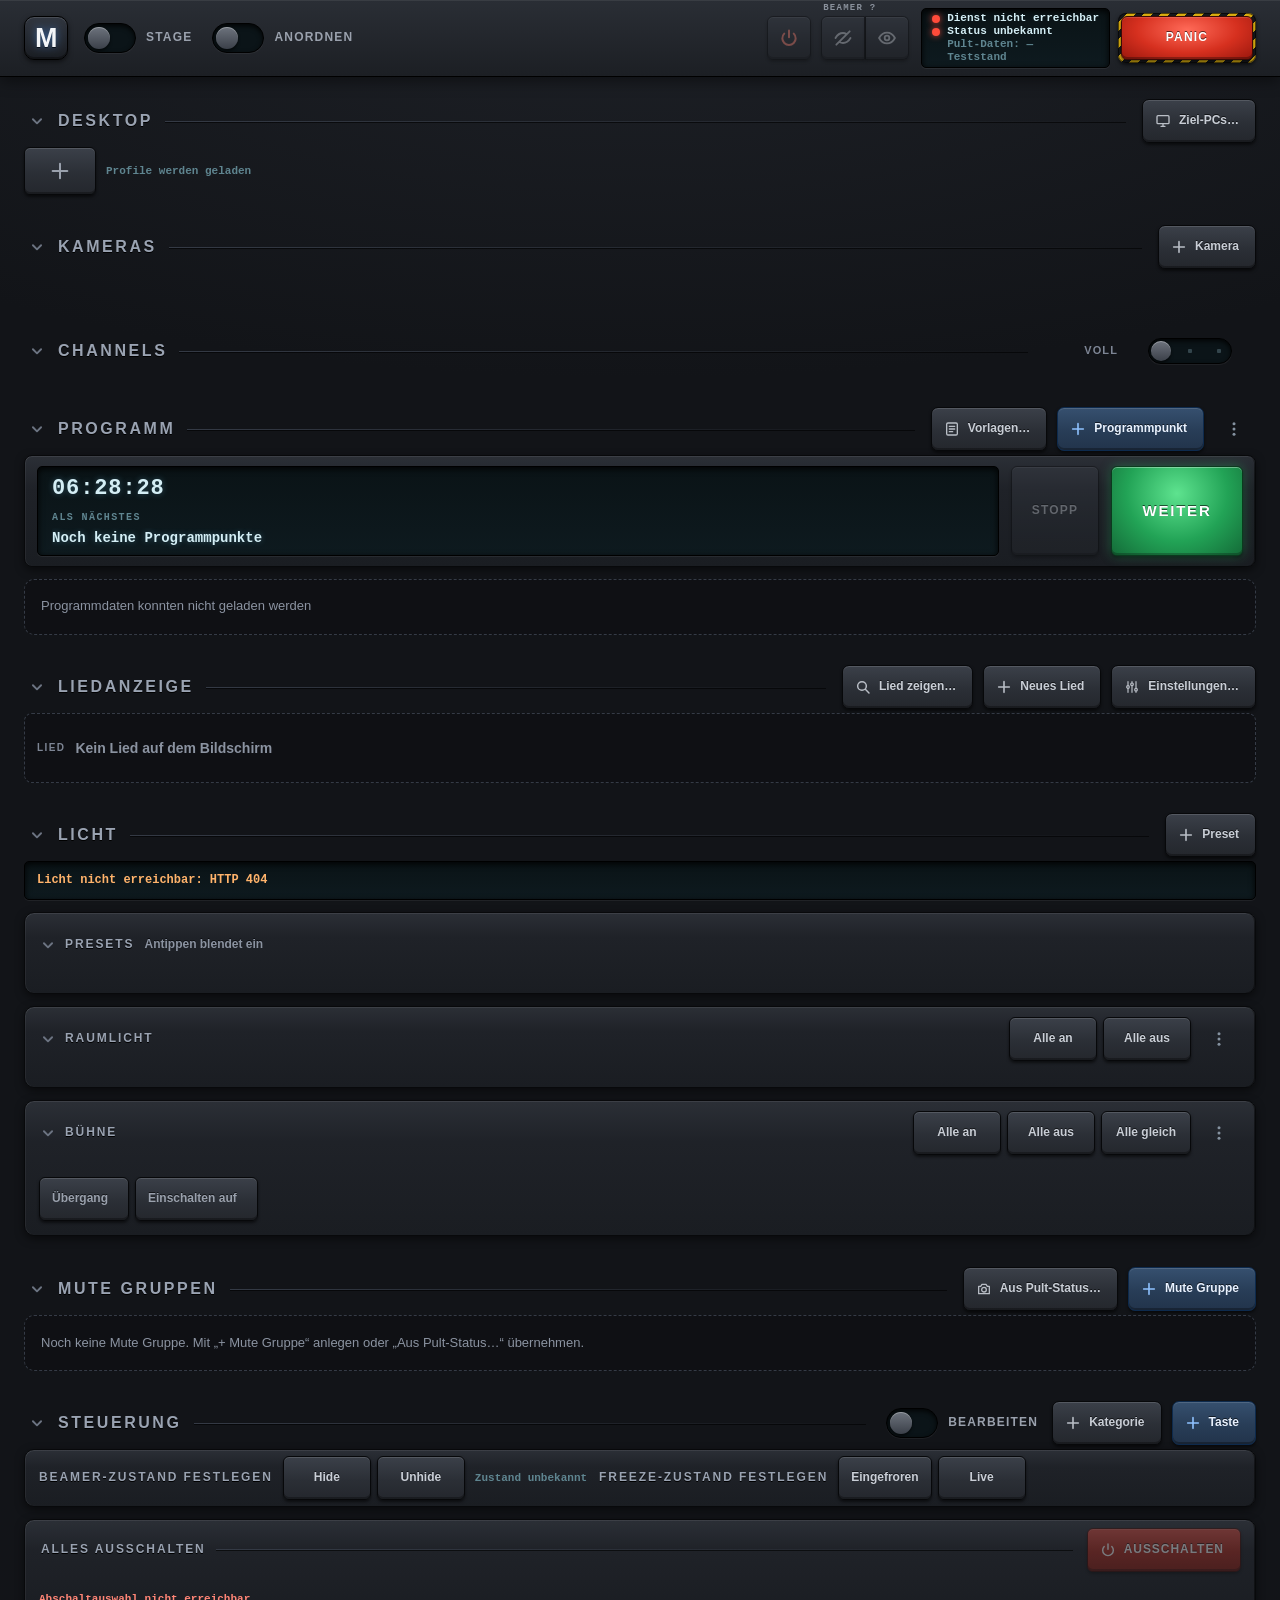
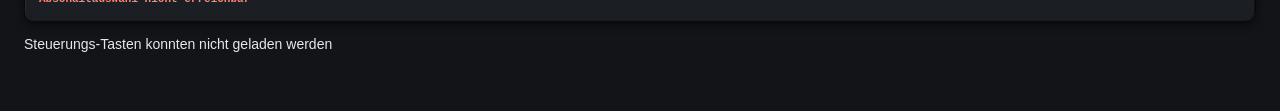
==== mixer_mute_service/app/static/index.html @ 637398d5 "Licht: blocks in order Presets, Raumlicht, Bühne, each folds on its own The three blocks of the Lich" ====
<!DOCTYPE html>
<html lang="de">
<head>
<meta charset="utf-8" />
<meta name="viewport" content="width=device-width, initial-scale=1" />
<title>Mixer Mute Service</title>
<meta name="mixer-build" content="__BUILD_ID__" />
<link rel="stylesheet" href="css/app.css?v=__BUILD_ID__" />
<link rel="stylesheet" href="css/song-dock.css?v=__BUILD_ID__" />
<link rel="stylesheet" href="css/doc-dock.css?v=__BUILD_ID__" />
</head>
<body>
<header>
  <h1 title="Mixer Mute Service"><span class="brand-m" aria-hidden="true">M</span><span class="sr-only">Mixer Mute Service</span></h1>
  <label class="compact-switch stage-switch" title="Stage: ein Bereich bildschirmfüllend, die anderen als Vorschau links">
    <input id="stage-toggle" type="checkbox" /><span class="track"></span>Stage
  </label>
  <label class="compact-switch arrange-switch" title="Bereiche anordnen: ⠿ ziehen, ◀ ▶ Reihenfolge, Breite antippen; einschalten kann Bereiche neu verteilen (gilt für dieses Gerät)">
    <input id="arrange-toggle" type="checkbox" /><span class="track"></span>Anordnen
  </label>
  <button id="arrange-reset-btn" type="button" class="arrange-reset" hidden title="Bereiche wieder in der ursprünglichen Reihenfolge">Standard</button>
  <!-- Quick keys (js/controls.js): the same actions as in Steuerung. "Alles aus"
       asks first and stays well away from Panic (Beamer, Update and the
       status display lie between them). -->
  <div class="header-quick">
    <button id="header-power-off" type="button" class="header-power" disabled aria-label="Alles ausschalten" title="Alles ausschalten: die in Steuerung ausgewählten PCs und den Beamer (mit Rückfrage)"><svg viewBox="0 0 24 24" fill="none" stroke="currentColor" stroke-width="2.4" stroke-linecap="round" aria-hidden="true"><path d="M12 3v8M6.3 6.8a8 8 0 1 0 11.4 0"/></svg><span class="hq-label">Alles aus</span></button>
    <span id="header-beamer" class="header-beamer unknown" role="group" aria-label="Beamer">
      <span class="hb-caption" aria-hidden="true">Beamer</span>
      <button type="button" class="hb-key" data-header-beamer="beamer-hide" aria-pressed="false" aria-label="Beamer Hide" title="Beamer Hide (nur wenn er gerade zu sehen ist)"><svg viewBox="0 0 24 24" fill="none" stroke="currentColor" stroke-width="2.2" stroke-linecap="round" stroke-linejoin="round" aria-hidden="true"><path d="M3 12s3.5-6 9-6c1.6 0 3 .5 4.2 1.2M21 12s-3.5 6-9 6c-1.6 0-3-.5-4.2-1.2M4 20L20 4"/></svg><span class="hq-label">Hide</span></button>
      <button type="button" class="hb-key" data-header-beamer="beamer-unhide" aria-pressed="false" aria-label="Beamer Unhide" title="Beamer Unhide (nur wenn er gerade verborgen ist)"><svg viewBox="0 0 24 24" fill="none" stroke="currentColor" stroke-width="2.2" stroke-linecap="round" stroke-linejoin="round" aria-hidden="true"><path d="M2.5 12s3.5-6.5 9.5-6.5S21.5 12 21.5 12 18 18.5 12 18.5 2.5 12 2.5 12z"/><circle cx="12" cy="12" r="2.8"/></svg><span class="hq-label">Unhide</span></button>
      <span id="header-freeze" class="hb-freeze" role="status" hidden title="Der Beamer ist eingefroren: erst ein Schritt „Beamer auftauen“ oder die Taste „Beamer freeze“ zeigt wieder Neues"><svg viewBox="0 0 24 24" fill="none" stroke="currentColor" stroke-width="2.4" stroke-linecap="round" aria-hidden="true"><path d="M12 3v18M4.2 7.5l15.6 9M4.2 16.5l15.6-9"/></svg><span class="sr-only">Beamer eingefroren</span></span>
    </span>
  </div>
  <div class="status">
    <button id="update-btn" class="update-key" hidden title="Mixer Service und Display Service dieses PCs aktualisieren">Update</button>
    <div class="status-display">
      <span class="pill"><span id="dot-conn" class="dot"></span><span id="txt-conn">Mixer …</span></span>
      <span class="pill"><span id="dot-en" class="dot"></span><span id="txt-en">…</span></span>
      <span class="pill opt status-meta"><span id="txt-age" class="muted-text">Pult-Daten: —</span><span id="txt-build" class="muted-text">Stand: —</span></span>
    </div>
    <span class="panic-guard"><button id="panic-btn" class="danger" title="Panic: sofort jedes Senden an das Pult sperren">Panic</button></span>
  </div>
</header>
<p id="arrange-hint" class="arrange-hint" hidden>Anordnen: <b>⠿</b> ziehen (Finger oder Maus) · <b>◀ ▶</b> früher / später in der Reihenfolge · <b>Breite</b> antippen (⅓ · ½ · ⅔ · ganz). Jeder Bereich rückt so weit nach oben, wie Platz ist. Anordnen einschalten kann Bereiche neu verteilen. Gilt für dieses Gerät.</p>

<div class="page">
<section class="panel" data-section="desktop">
  <div class="panel-head">
    <button class="section-toggle" aria-expanded="true" aria-controls="desktop-body">Desktop</button>
    <div class="panel-tools">
      <button id="target-pcs-btn" class="add-key" type="button" title="Namen und IP-Adressen von Streaming PC und Anzeige PC"><svg class="plus-icon" viewBox="0 0 24 24" fill="none" stroke="currentColor" stroke-width="2" stroke-linejoin="round" stroke-linecap="round" aria-hidden="true"><rect x="3" y="4" width="18" height="12" rx="1.5"/><path d="M9 20h6M12 16v4"/></svg>Ziel-PCs…</button>
    </div>
  </div>
  <div id="desktop-body" class="panel-body">
    <div id="desktop-profiles" class="desktop-launch-actions">
      <button id="new-profile-btn" class="display-add" title="Neues Profil" aria-label="Neues Profil"><svg class="plus-icon" viewBox="0 0 24 24" fill="none" stroke="currentColor" stroke-width="2.2" stroke-linecap="round" aria-hidden="true"><path d="M12 4v16M4 12h16"/></svg></button>
      <span id="desktop-launch-status" class="desktop-launch-status">Profile werden geladen</span>
    </div>
    <div id="desktop-shortcuts" class="desktop-launch-actions desktop-shortcuts" aria-label="Programm-Shortcuts" hidden></div>
  </div>
</section>

<section class="panel" data-section="cameras">
  <div class="panel-head">
    <button class="section-toggle" aria-expanded="true" aria-controls="cameras-body">Kameras</button>
    <div class="panel-tools"><button id="camera-add-btn" class="add-key"><svg class="plus-icon" viewBox="0 0 24 24" fill="none" stroke="currentColor" stroke-width="2.4" stroke-linecap="round" aria-hidden="true"><path d="M12 4v16M4 12h16"/></svg>Kamera</button></div>
  </div>
  <div id="cameras-body" class="panel-body">
    <div id="camera-stream-status" class="camera-stream-status" role="status" aria-live="polite"></div>
    <div id="camera-grid" class="camera-grid"></div>
    <div id="camera-empty" class="empty-state camera-empty" hidden>Noch keine Kamera. Mit „+ Kamera“ eine RTSP-Kamera hinzufügen.</div>
  </div>
</section>

<section class="panel" data-section="channels">
  <div class="panel-head">
    <button class="section-toggle" aria-expanded="true" aria-controls="channels-body">Channels</button>
    <div class="panel-tools">
      <div class="view-switch" role="radiogroup" aria-label="Ansicht der Channels" data-view="full">
        <span class="view-switch-label" aria-hidden="true">Voll</span>
        <div class="view-switch-control">
          <span class="view-track" aria-hidden="true"><span class="view-ball"></span></span>
          <button type="button" role="radio" data-channel-view="full" aria-label="Voll" title="Voll: mit Fadern"></button>
          <button type="button" role="radio" data-channel-view="compact" aria-label="Kompakt" title="Kompakt: Name und große Mute-Taste"></button>
          <button type="button" role="radio" data-channel-view="ultra" aria-label="Ultra" title="Ultra: nur Name und kleine Mute-Taste"></button>
        </div>
      </div>
    </div>
  </div>
  <div id="channels-body" class="panel-body">
    <div id="channels" class="strips"></div>
  </div>
</section>
<section class="panel" data-section="program">
  <div class="panel-head">
    <button class="section-toggle" aria-expanded="true" aria-controls="program-body">Programm</button>
    <div class="panel-tools">
      <button id="program-template-btn" class="add-key" title="Programm als Vorlage speichern oder eine Vorlage mit den Liedern des Tages anwenden"><svg class="plus-icon" viewBox="0 0 24 24" fill="none" stroke="currentColor" stroke-width="2" stroke-linejoin="round" stroke-linecap="round" aria-hidden="true"><rect x="4" y="3" width="16" height="18" rx="2"/><path d="M8 8h8M8 12h8M8 16h5"/></svg>Vorlagen…</button>
      <input id="program-import-file" type="file" accept=".json,application/json" hidden>
      <button id="program-add-btn" class="add-key primary-add"><svg class="plus-icon" viewBox="0 0 24 24" fill="none" stroke="currentColor" stroke-width="2.4" stroke-linecap="round" aria-hidden="true"><path d="M12 4v16M4 12h16"/></svg>Programmpunkt</button>
      <button type="button" class="menu-btn" data-panel-menu="program-head-menu" aria-haspopup="menu" aria-expanded="false" title="Weitere Programm-Aktionen" aria-label="Weitere Programm-Aktionen"><svg viewBox="0 0 24 24" width="18" height="18" fill="currentColor" aria-hidden="true"><circle cx="12" cy="5" r="2"/><circle cx="12" cy="12" r="2"/><circle cx="12" cy="19" r="2"/></svg></button>
    </div>
  </div>
  <div id="program-body" class="panel-body">
    <div class="program-cue">
      <div class="program-cue-lcd" aria-live="polite">
        <span id="program-clock" class="program-clock">--:--:--</span>
        <span class="program-cue-next">
          <span id="program-cue-label" class="program-cue-label">Als Nächstes</span>
          <span id="program-cue-title" class="program-cue-title">—</span>
        </span>
        <span id="program-cue-count" class="program-cue-count"></span>
      </div>
      <span id="program-freeze-badge" class="freeze-badge" role="status" aria-live="polite" hidden title="Der Beamer ist eingefroren: erst ein Schritt „Beamer auftauen“ oder die Taste „Beamer freeze“ zeigt wieder Neues">Beamer eingefroren</span>
      <button id="program-stop-btn" type="button" class="program-stop" disabled title="Stopp: was der Programmablauf gestartet hat, endet (Musik blendet aus, Fenster und Bilder gehen zu); von Hand Gestartetes läuft weiter">Stopp</button>
      <button id="program-go-btn" class="program-play program-go" title="Nächsten Programmpunkt starten (Presenter: Bild ab, wenn kein Lied läuft)">Weiter</button>
    </div>
    <div class="program-table-wrap">
      <table class="program-table">
        <colgroup>
          <col style="width:6%"><col style="width:7%"><col style="width:14%"><col style="width:10%">
          <col style="width:13%"><col style="width:10%"><col style="width:10%"><col style="width:14%"><col style="width:16%"><col>
        </colgroup>
        <thead><tr>
          <th>Uhrzeit</th><th>Verzögerung</th><th>Titel</th><th>Person</th><th>Mutegruppe</th><th>Licht</th>
          <th>Playback</th><th>Übersetzung</th><th>Liedtext</th><th>Kamera</th><th>Desktop</th><th>Beamer</th><th>Shortcuts</th><th>Aktion</th>
        </tr></thead>
        <tbody id="program-items"></tbody>
      </table>
      <button type="button" id="program-add-row" class="program-add-row" hidden>
        <span class="program-add-row-main"><svg class="plus-icon" viewBox="0 0 24 24" fill="none" stroke="currentColor" stroke-width="2.2" stroke-linecap="round" aria-hidden="true"><path d="M12 4v16M4 12h16"/></svg>Programmpunkt hinzufügen</span>
        <span id="program-add-row-hint" class="program-add-row-hint">Noch keine Programmpunkte – oder unter „Vorlagen…“ eine Vorlage anwenden</span>
      </button>
    </div>
    <div id="program-empty" class="empty-state program-empty" hidden>Noch keine Programmpunkte. Mit „+ Programmpunkt“ anlegen oder unter „Vorlagen…“ eine Vorlage anwenden.</div>
  </div>
</section>
<!-- Liedanzeige: preview and keys of the song on screen -->
<section id="songs-panel" class="panel song-panel" data-section="songs">
  <div class="panel-head">
    <button class="section-toggle" aria-expanded="true" aria-controls="songs-body">Liedanzeige</button>
    <div class="panel-tools">
      <button id="song-choose-btn" type="button" class="add-key" title="Ein Lied direkt anzeigen"><svg class="plus-icon" viewBox="0 0 24 24" fill="none" stroke="currentColor" stroke-width="2.2" stroke-linecap="round" aria-hidden="true"><circle cx="10.5" cy="10.5" r="6.5"/><path d="M15.5 15.5L21 21"/></svg>Lied zeigen…</button>
      <button id="song-new-btn" type="button" class="add-key" title="Ein neues Lied anlegen und in der Bibliothek speichern"><svg class="plus-icon" viewBox="0 0 24 24" fill="none" stroke="currentColor" stroke-width="2.4" stroke-linecap="round" aria-hidden="true"><path d="M12 4v16M4 12h16"/></svg>Neues Lied</button>
      <button id="song-settings-btn" type="button" class="add-key" title="Liedanzeige: Bibliothek, Anzeige-PC und Aussehen für alle Lieder"><svg class="plus-icon" viewBox="0 0 24 24" fill="none" stroke="currentColor" stroke-width="1.8" stroke-linecap="round" aria-hidden="true"><path d="M6 4v6M6 14v6M12 4v2M12 10v10M18 4v10M18 18v2"/><circle cx="6" cy="12" r="2"/><circle cx="12" cy="8" r="2"/><circle cx="18" cy="16" r="2"/></svg>Einstellungen…</button>
    </div>
  </div>
  <div id="songs-body" class="panel-body">
    <div id="song-live" class="song-live idle">
      <div class="song-stage"><div id="song-preview" class="slide-box song-preview" role="img" aria-label="Aktuelle Folie"></div></div>
      <div class="song-side">
        <div class="song-head">
          <span class="song-head-label">Lied</span>
          <span id="song-live-title" class="song-live-title">Kein Lied auf dem Bildschirm</span>
          <span id="song-live-pos" class="song-live-pos"></span>
        </div>
        <div id="song-screens" class="song-screens" aria-live="polite" hidden></div>
        <div class="song-controls">
          <button id="song-prev-btn" type="button" title="Vorherige Folie (Bild auf, ←)">◀ Zurück</button>
          <button id="song-next-btn" type="button" class="program-play" title="Nächste Folie (Bild ab, →, Leertaste); nach der letzten: schwarz">Weiter ▶</button>
          <button id="song-blank-btn" type="button" title="Bildschirm schwarz / wieder an (Taste B oder .)">Schwarz</button>
          <button id="song-hide-btn" type="button" class="danger" title="Liedfenster schließen">Aus</button>
        </div>
        <div id="song-slides" class="song-slides"></div>
      </div>
    </div>
  </div>
</section>
<section class="panel" data-section="lights">
  <div class="panel-head">
    <button class="section-toggle" aria-expanded="true" aria-controls="lights-body">Licht</button>
    <div class="panel-tools"><button id="light-scene-add" class="add-key" title="Licht, wie es gerade ist, als Preset speichern"><svg class="plus-icon" viewBox="0 0 24 24" fill="none" stroke="currentColor" stroke-width="2.4" stroke-linecap="round" aria-hidden="true"><path d="M12 4v16M4 12h16"/></svg>Preset</button></div>
  </div>
  <div id="lights-body" class="panel-body">
    <div id="light-status" class="light-status" role="status" aria-live="polite" hidden></div>
    <div id="light-scene-create" class="create-card light-scene-create">
      <div id="light-scene-create-title" class="create-card-title">Neues Preset</div>
      <div class="create-card-row light-scene-create-row">
        <input id="light-scene-name" class="rename-input" type="text" placeholder="Name, z. B. Predigt" autocomplete="off" maxlength="40" />
        <button id="light-scene-cancel">Abbrechen</button>
        <button id="light-scene-save" class="primary">Aktuelles Licht speichern</button>
      </div>
      <div class="create-card-hint light-pick-hint">Welche Lichter gehören dazu? Gespeichert wird jeder gewählte Scheinwerfer so, wie er gerade ist (an/aus, Helligkeit, Farbe), und jeder gewählte Raumlicht-Kreis. Alle anderen Lichter bleiben beim Abrufen, wie sie sind.</div>
      <div class="light-pick">
        <div class="light-pick-group">
          <div class="light-pick-head"><span class="light-block-title">Bühne</span><button type="button" class="light-pick-all" data-light-pick-all="stage">Alle</button></div>
          <div id="light-pick-stage" class="light-pick-keys"></div>
        </div>
        <div class="light-pick-group">
          <div class="light-pick-head"><span class="light-block-title">Raumlicht</span><button type="button" class="light-pick-all" data-light-pick-all="room">Alle</button></div>
          <div id="light-pick-room" class="light-pick-keys"></div>
        </div>
      </div>
    </div>
    <!-- Three blocks, each folds on its own (state per device); folded, its
         head shows a short summary. -->
    <div id="light-presets" class="light-block light-presets" data-light-block="presets">
      <div class="light-block-head">
        <button type="button" class="light-block-toggle" data-light-block-toggle="presets" aria-expanded="true" aria-controls="light-presets-body"><span class="light-block-title">Presets</span><span id="light-presets-hint" class="light-block-hint" data-open-only>Antippen blendet ein</span><span class="light-block-summary" data-light-summary="presets"></span></button>
      </div>
      <div id="light-presets-body" class="light-block-body">
        <div id="light-scenes" class="light-scenes"></div>
      </div>
    </div>
    <div class="light-block light-room" data-light-block="room">
      <div class="light-block-head">
        <button type="button" class="light-block-toggle" data-light-block-toggle="room" aria-expanded="true" aria-controls="light-room-body"><span class="light-block-title">Raumlicht</span><span class="light-block-summary" data-light-summary="room"></span></button>
        <div class="light-block-tools">
          <button type="button" id="light-room-on" class="light-all" data-open-only>Alle an</button>
          <button type="button" id="light-room-off" class="light-all" data-open-only>Alle aus</button>
          <button type="button" id="light-room-menu" class="menu-btn" data-menu-key="light-room" aria-haspopup="menu" aria-expanded="false" title="Raumlicht: weitere Aktionen" aria-label="Raumlicht: weitere Aktionen"><svg viewBox="0 0 24 24" width="18" height="18" fill="currentColor" aria-hidden="true"><circle cx="12" cy="5" r="2"/><circle cx="12" cy="12" r="2"/><circle cx="12" cy="19" r="2"/></svg></button>
        </div>
      </div>
      <div id="light-room-body" class="light-block-body">
        <div class="rename-bar" data-rename-bar="room" hidden><span>Kreis antippen zum Umbenennen</span><button type="button" class="primary" data-rename-done="room">Fertig</button></div>
        <div id="light-circuits" class="light-circuits"></div>
      </div>
    </div>
    <div class="light-block light-stage" data-light-block="stage">
      <div class="light-block-head">
        <button type="button" class="light-block-toggle" data-light-block-toggle="stage" aria-expanded="true" aria-controls="light-stage-body"><span class="light-block-title">Bühne</span><span class="light-block-summary" data-light-summary="stage"></span></button>
        <div class="light-block-tools">
          <button type="button" id="light-stage-on" class="light-all" data-open-only>Alle an</button>
          <button type="button" id="light-stage-off" class="light-all" data-open-only>Alle aus</button>
          <button type="button" id="light-link" class="light-all light-link" data-open-only aria-pressed="false" title="Regler gemeinsam: Helligkeit und Farbe eines Scheinwerfers gelten für alle vier">Alle gleich</button>
          <button type="button" id="light-stage-menu" class="menu-btn" data-menu-key="light-stage" aria-haspopup="menu" aria-expanded="false" title="Bühne: weitere Aktionen" aria-label="Bühne: weitere Aktionen"><svg viewBox="0 0 24 24" width="18" height="18" fill="currentColor" aria-hidden="true"><circle cx="12" cy="5" r="2"/><circle cx="12" cy="12" r="2"/><circle cx="12" cy="19" r="2"/></svg></button>
        </div>
      </div>
      <div id="light-stage-body" class="light-block-body">
        <div class="rename-bar" data-rename-bar="stage" hidden><span>Namen antippen zum Umbenennen</span><button type="button" class="primary" data-rename-done="stage">Fertig</button></div>
        <div id="light-fixtures" class="light-fixtures"></div>
        <div class="light-settings-bar">
          <button type="button" class="light-chip" data-light-setting="fade_ms" aria-expanded="false" aria-controls="light-setting-pop"><span class="light-chip-label">Übergang</span><span class="light-chip-value"></span></button>
          <button type="button" class="light-chip" data-light-setting="start" aria-expanded="false" aria-controls="light-setting-pop"><span class="light-chip-label">Einschalten auf</span><span class="light-chip-value"></span></button>
        </div>
        <div id="light-setting-pop" class="light-setting-pop" hidden></div>
      </div>
    </div>
  </div>
</section>
<section class="panel" data-section="groups">
  <div class="panel-head">
    <button class="section-toggle" aria-expanded="true" aria-controls="groups-body">Mute Gruppen</button>
    <div class="panel-tools">
      <button id="new-snapshot-btn" class="add-key" title="Neue Mute Gruppe aus allen Channels, die am Pult gerade nicht gemutet sind"><svg class="plus-icon" viewBox="0 0 24 24" fill="none" stroke="currentColor" stroke-width="1.9" stroke-linejoin="round" stroke-linecap="round" aria-hidden="true"><path d="M4 8h3l2-3h6l2 3h3v11H4z"/><circle cx="12" cy="13" r="3.5"/></svg>Aus Pult-Status…</button>
      <button id="new-person-btn" class="add-key primary-add"><svg class="plus-icon" viewBox="0 0 24 24" fill="none" stroke="currentColor" stroke-width="2.4" stroke-linecap="round" aria-hidden="true"><path d="M12 4v16M4 12h16"/></svg>Mute Gruppe</button>
    </div>
  </div>
  <div id="groups-body" class="panel-body">
    <div id="person-create-row" class="create-card person-create-row">
      <div class="create-card-title">Neue Mute Gruppe</div>
      <div class="create-card-row">
        <input id="new-person-name" class="rename-input" type="text" placeholder="Name, z. B. Predigt" autocomplete="off" maxlength="64" />
        <button id="create-person-cancel">Abbrechen</button>
        <button id="create-person-save" class="primary">Anlegen</button>
      </div>
    </div>
    <div id="snapshot-create-row" class="create-card person-create-row">
      <div class="create-card-title">Mute Gruppe aus Pult-Status</div>
      <div class="create-card-row">
        <input id="snapshot-name" class="rename-input" type="text" placeholder="Name, z. B. Lobpreis" autocomplete="off" maxlength="64" />
        <button id="snapshot-cancel-btn">Abbrechen</button>
        <button id="snapshot-save-btn" class="primary">Ungemutete Channels übernehmen</button>
      </div>
      <div class="create-card-hint">Die neue Gruppe bekommt alle Channels, die am Pult gerade nicht gemutet sind, mit ihren aktuellen Fadern.</div>
    </div>
    <div id="persons"></div>
  </div>
</section>
<section class="panel" data-section="companion">
  <div class="panel-head">
    <button class="section-toggle" aria-expanded="true" aria-controls="companion-body">Steuerung</button>
    <div class="panel-tools">
      <label class="compact-switch" title="Tasten, Kategorien und Abschaltziele umbenennen, verschieben und löschen (⋮ an jedem Teil)"><input id="companion-edit-toggle" type="checkbox" /><span class="track"></span>Bearbeiten</label>
      <button id="new-companion-category" class="add-key"><svg class="plus-icon" viewBox="0 0 24 24" fill="none" stroke="currentColor" stroke-width="2.4" stroke-linecap="round" aria-hidden="true"><path d="M12 4v16M4 12h16"/></svg>Kategorie</button>
      <button id="new-companion-button" class="add-key primary-add"><svg class="plus-icon" viewBox="0 0 24 24" fill="none" stroke="currentColor" stroke-width="2.4" stroke-linecap="round" aria-hidden="true"><path d="M12 4v16M4 12h16"/></svg>Taste</button>
    </div>
  </div>
  <div id="companion-body" class="panel-body">
    <div id="beamer-state-control" class="beamer-state-bar">
      <span class="beamer-state-group">
        <span class="beamer-state-title">Beamer-Zustand festlegen</span>
        <span class="beamer-state-options" role="group" aria-label="Aktuellen Beamerzustand setzen">
          <button type="button" class="beamer-state-key" data-beamer-state="true" aria-pressed="false" title="Zustand auf Hide setzen, ohne den Beamer umzuschalten">Hide</button>
          <button type="button" class="beamer-state-key" data-beamer-state="false" aria-pressed="false" title="Zustand auf Unhide setzen, ohne den Beamer umzuschalten">Unhide</button>
        </span>
        <span id="beamer-state-current" class="beamer-state-current" role="status" aria-live="polite">Zustand unbekannt</span>
      </span>
      <span class="beamer-state-group">
        <span class="beamer-state-title">Freeze-Zustand festlegen</span>
        <span class="beamer-state-options" role="group" aria-label="Aktuellen Freeze-Zustand setzen">
          <button type="button" class="beamer-state-key" data-beamer-frozen="true" aria-pressed="false" title="Zustand auf eingefroren setzen, ohne den Beamer umzuschalten">Eingefroren</button>
          <button type="button" class="beamer-state-key" data-beamer-frozen="false" aria-pressed="false" title="Zustand auf live setzen, ohne den Beamer umzuschalten">Live</button>
        </span>
        <span id="beamer-frozen-badge" class="freeze-badge" role="status" aria-live="polite" hidden>Eingefroren</span>
      </span>
    </div>
    <section id="power-off-panel" class="power-off-panel" aria-labelledby="power-off-title">
      <div class="power-off-head">
        <h3 id="power-off-title" class="power-off-title">Alles ausschalten</h3>
        <button id="power-off-selected" class="key-mute power-off-button" type="button" disabled title="Alle rot markierten Geräte ausschalten"><svg viewBox="0 0 24 24" fill="none" stroke="currentColor" stroke-width="2.2" stroke-linecap="round" aria-hidden="true"><path d="M12 3v8M6.3 6.8a8 8 0 1 0 11.4 0"/></svg>Ausschalten</button>
      </div>
      <div id="power-off-targets" class="power-off-targets"></div>
      <div id="power-off-status" class="power-off-status" role="status" aria-live="polite">Abschaltziele werden geladen</div>
    </section>
    <div id="companion-categories" class="companion-categories" aria-live="polite"></div>
  </div>
</section>
</div>

<dialog id="companion-category-dialog" class="update-dialog companion-create-dialog" aria-labelledby="companion-category-title">
  <form id="companion-category-form" class="update-body" novalidate>
    <h3 id="companion-category-title">Neue Kategorie</h3>
    <label class="pf-field"><span>Name</span>
      <input id="companion-category-name" class="pf-input" type="text" maxlength="40" required /></label>
    <div class="update-actions">
      <button id="companion-category-cancel" type="button">Abbrechen</button>
      <button type="submit" class="primary">Anlegen</button>
    </div>
  </form>
</dialog>

<dialog id="companion-button-dialog" class="update-dialog companion-create-dialog" aria-labelledby="companion-button-title">
  <form id="companion-button-form" class="update-body" novalidate>
    <h3 id="companion-button-title">Neue Taste</h3>
    <label class="pf-field"><span>Name</span>
      <input id="companion-button-name" class="pf-input" type="text" maxlength="40" required /></label>
    <label class="pf-field"><span>Kategorie</span>
      <select id="companion-button-category" class="pf-input" required></select></label>
    <label class="pf-field"><span>Aktion</span>
      <select id="companion-button-kind" class="pf-input">
        <option value="companion">Vorhandene lokale Taste verknüpfen</option>
        <option value="channel">Mixer-Kanal steuern</option>
        <option value="group">Mute Gruppe steuern</option>
      </select></label>
    <label class="pf-field"><span>Ziel</span>
      <select id="companion-button-target" class="pf-input" required></select></label>
    <label id="companion-button-operation-field" class="pf-field"><span>Befehl</span>
      <select id="companion-button-operation" class="pf-input">
        <option value="mute">Mute</option><option value="unmute">Unmute</option><option value="toggle">Toggle</option>
      </select></label>
    <div class="update-actions">
      <button id="companion-button-cancel" type="button">Abbrechen</button>
      <button type="submit" class="primary">Anlegen</button>
    </div>
  </form>
</dialog>

<dialog id="settings-dialog" class="update-dialog settings-dialog" aria-labelledby="settings-title">
  <div class="update-body">
    <h3 id="settings-title">Kanal-Einstellungen</h3>
    <div id="settings-lcd" class="update-lcd">—</div>
    <p class="settings-hint">Gespeichert werden Gain, Hochpass, EQ, Gate und Kompressor der Kanäle dieser Gruppe,
      so wie sie gerade am Pult eingestellt sind. Nur zum Nachsehen; am Pult wird nichts verändert.</p>
    <div id="settings-table" class="settings-table"></div>
    <div class="update-actions">
      <button id="settings-close">Schließen</button>
      <button id="settings-save" class="primary">Jetzt speichern</button>
    </div>
  </div>
</dialog>

<dialog id="update-dialog" class="update-dialog" aria-labelledby="update-title">
  <div class="update-body">
    <h3 id="update-title">Update</h3>
    <div id="update-lcd" class="update-lcd">—</div>
    <p id="update-warn" class="update-warn">Aktualisiert erst den Mixer-Service (dabei etwa eine Minute nicht
      erreichbar), dann den Display Service dieses PCs. Bitte nicht während einer laufenden Veranstaltung starten.</p>
    <p id="update-agent-manual" class="update-warn" hidden>Ein Display Service ist zu alt für das automatische
      Update. Auf dem genannten PC einmalig <a href="/desktop/agent/update.cmd" download>Display Service herunterladen</a>
      und die Datei ausführen; danach erledigt die Update-Taste auch ihn.</p>
    <pre id="update-log" class="update-log" hidden></pre>
    <div class="update-actions">
      <button id="update-cancel">Abbrechen</button>
      <button id="update-start" class="primary">Jetzt aktualisieren</button>
    </div>
  </div>
</dialog>

<dialog id="file-dialog" class="update-dialog profile-dialog" aria-labelledby="file-dialog-title">
  <div class="update-body">
    <h3 id="file-dialog-title">Datei auf dem Streaming-PC</h3>
    <div class="fb-bar">
      <button type="button" id="fb-up" title="Übergeordneter Ordner">↑ Hoch</button>
      <span id="fb-path" class="fb-path">Laufwerke</span>
    </div>
    <div id="fb-list" class="fb-list"></div>
    <div id="fb-error" class="update-lcd err" hidden></div>
    <div class="update-actions"><button type="button" id="fb-cancel">Abbrechen</button></div>
  </div>
</dialog>

<dialog id="template-dialog" class="update-dialog profile-dialog template-dialog" aria-labelledby="tp-heading">
  <div class="update-body">
    <div class="tp-head">
      <h3 id="tp-heading">Programm-Vorlagen</h3>
      <div class="tp-tabs" role="tablist" aria-label="Vorlage anwenden oder speichern">
        <button type="button" role="tab" id="tp-tab-apply" aria-selected="true" aria-controls="tp-apply">Anwenden</button>
        <button type="button" role="tab" id="tp-tab-save" aria-selected="false" aria-controls="tp-save">Speichern</button>
      </div>
    </div>
    <div id="tp-apply" class="tp-panel" role="tabpanel" aria-labelledby="tp-tab-apply">
      <div class="pf-field"><span class="pf-label" id="tp-list-label">Vorlage</span>
        <div id="tp-list" class="tp-list" role="radiogroup" aria-labelledby="tp-list-label"></div></div>
      <div class="pf-field"><span class="pf-label">Gottesdienstablauf (PDF) – Lieder und Personen übernehmen</span>
        <div class="tp-pdf">
          <button type="button" id="tp-pdf-btn">PDF importieren</button>
          <input id="tp-pdf-file" type="file" accept="application/pdf,.pdf" hidden />
          <button type="button" id="tp-pdf-last" hidden></button>
          <span id="tp-pdf-status" class="pf-hint" aria-live="polite"></span>
        </div></div>
      <div class="tp-columns">
        <div class="pf-field">
          <label class="pf-label" for="tp-songs">Lieder – ein Lied pro Zeile (Titel oder Liederbuch-Nummer)</label>
          <textarea id="tp-songs" class="pf-input" rows="8" spellcheck="false" placeholder="Gott, du bist da&#10;EG 331&#10;In Christus ist mein ganzer Halt"></textarea>
          <button type="button" id="tp-add-song" class="add-key"><svg class="plus-icon" viewBox="0 0 24 24" fill="none" stroke="currentColor" stroke-width="2.4" stroke-linecap="round" aria-hidden="true"><path d="M12 4v16M4 12h16"/></svg>Lied aus der Bibliothek</button>
        </div>
        <div class="pf-field"><span class="pf-label">In der Bibliothek gefunden</span>
          <ol id="tp-matches" class="tp-matches" aria-live="polite"></ol></div>
      </div>
      <div class="pf-field"><span class="pf-label" id="tp-preview-label">Programm danach</span>
        <ol id="tp-preview" class="tp-preview" aria-labelledby="tp-preview-label"></ol>
        <span id="tp-hint" class="pf-hint"></span></div>
      <div id="tp-apply-error" class="update-lcd err" hidden></div>
      <div class="update-actions">
        <button type="button" class="tp-close">Schließen</button>
        <button type="button" id="tp-apply-btn" class="primary">Ablauf übernehmen</button>
      </div>
    </div>
    <div id="tp-save" class="tp-panel" role="tabpanel" aria-labelledby="tp-tab-save" hidden>
      <label class="pf-field"><span>Name der Vorlage</span>
        <input id="tp-name" class="pf-input" type="text" maxlength="60" autocomplete="off" placeholder="z. B. Gottesdienst" /></label>
      <div class="pf-field"><span class="pf-label">Aktuelles Programm – Liedplätze bekommen beim Anwenden die Lieder des Tages</span>
        <div id="tp-rows" class="tp-rows"></div></div>
      <div id="tp-save-error" class="update-lcd err" hidden></div>
      <div class="update-actions">
        <button type="button" class="tp-close">Schließen</button>
        <button type="button" id="tp-save-btn" class="primary">Als Vorlage speichern</button>
      </div>
    </div>
  </div>
</dialog>

<dialog id="new-song-dialog" class="update-dialog profile-dialog new-song-dialog" aria-labelledby="ns-heading">
  <form id="new-song-form" class="update-body" novalidate>
    <h3 id="ns-heading">Neues Lied</h3>
    <div class="pf-grid">
      <label class="pf-field"><span>Titel</span>
        <input id="ns-title" class="pf-input" type="text" maxlength="120" autocomplete="off" /></label>
      <label class="pf-field"><span>Copyright (optional)</span>
        <input id="ns-copyright" class="pf-input" type="text" maxlength="500" autocomplete="off" placeholder="Text und Melodie: …" /></label>
    </div>
    <label class="pf-field"><span>Liedtext – eine Leerzeile beginnt eine neue Folie</span>
      <textarea id="ns-text" class="pf-input" rows="10" spellcheck="false"></textarea></label>
    <div class="pf-field">
      <span class="pf-label">Folien – welche ist der Refrain?</span>
      <div id="ns-slides" class="ns-slides" role="radiogroup" aria-label="Refrain"></div>
    </div>
    <div class="pf-field">
      <span class="pf-label">Reihenfolge</span>
      <div class="sg-switches">
        <label class="compact-switch"><input id="ns-ref-start" type="checkbox" /><span class="track"></span>Mit Refrain beginnen</label>
        <label class="compact-switch"><input id="ns-ref-each" type="checkbox" checked /><span class="track"></span>Refrain nach jeder Strophe</label>
        <label class="compact-switch"><input id="ns-ref-end" type="checkbox" checked /><span class="track"></span>Mit Refrain enden</label>
      </div>
      <input id="ns-order" class="pf-input mono" type="text" autocomplete="off" spellcheck="false" placeholder="z. B. 1 R 2 R 3 R" aria-label="Reihenfolge" />
      <span id="ns-order-hint" class="pf-hint">Strophen-Nummern und R für den Refrain, frei änderbar.</span>
    </div>
    <div id="ns-preview" class="ns-preview" aria-label="Vorschau der Folien in dieser Reihenfolge"></div>
    <div id="ns-error" class="update-lcd err" hidden></div>
    <div class="update-actions">
      <button type="button" id="ns-cancel">Abbrechen</button>
      <button type="submit" id="ns-save" class="primary">In Bibliothek speichern</button>
    </div>
  </form>
</dialog>

<dialog id="song-dialog" class="update-dialog profile-dialog" aria-labelledby="song-dialog-title">
  <form id="song-form" class="update-body" novalidate>
    <h3 id="song-dialog-title">Liedanzeige</h3>
    <div class="pf-hint">Gilt für alle Lieder. Die Bibliothek bleibt im FoilPresenter-Ordner auf dem Anzeige-PC.</div>
    <label class="pf-field"><span>Bibliothek auf dem Anzeige-PC</span>
      <input id="sg-path" class="pf-input mono" type="text" autocomplete="off" spellcheck="false" placeholder="C:\Users\*\foilpresenter Bibliothek" /></label>
    <div class="pf-hint">* steht für einen unbekannten Teil eines Namens, z. B. C:\Users\*\foilpresenter Bibliothek.</div>
    <div class="pf-field"><label for="sg-ip">Bibliothek auf dem PC</label>
      <div class="pc-select-row">
        <select id="sg-ip" class="pf-input"></select>
        <button type="button" class="pc-edit-btn" data-open-target-pcs title="Namen und IP-Adressen der PCs ändern">PCs…</button>
      </div></div>
    <div class="pf-field"><span class="pf-label" id="sg-targets-label">Liedtext zeigen auf · ein oder mehrere Bildschirme</span>
      <div id="sg-targets" class="song-targets" role="group" aria-labelledby="sg-targets-label"></div>
      <span class="pf-hint">Jeder Schritt geht an alle gewählten Bildschirme gleichzeitig; je PC ein Monitor.</span></div>
    <div class="pf-grid">
      <label class="pf-field"><span>Schrift</span>
        <input id="sg-font" class="pf-input" type="text" maxlength="60" autocomplete="off" /></label>
      <label class="pf-field"><span>Schriftgröße (px bei 1080p)</span>
        <input id="sg-size" class="pf-input mono" type="number" min="12" max="240" step="1" /></label>
    </div>
    <div class="pf-hint" id="sg-size-hint">Gleich groß auf allen Folien eines Liedes. Passt eine Strophe nicht, wird das ganze Lied bis zu 18 % kleiner; reicht das nicht, wird die Strophe auf zwei oder mehr Folien geteilt.</div>
    <div class="pf-grid">
      <label class="pf-field"><span>Textfarbe</span><input id="sg-text-color" class="pf-color" type="color" /></label>
      <label class="pf-field"><span>Hintergrund</span><input id="sg-bg-color" class="pf-color" type="color" /></label>
    </div>
    <div class="pf-field"><span class="pf-label" id="sg-align-label">Ausrichtung</span>
      <div id="sg-align" class="monitor-picker" role="radiogroup" aria-labelledby="sg-align-label">
        <button type="button" class="monitor-key align-key" role="radio" data-align="left" aria-label="Linksbündig" title="Linksbündig"><svg viewBox="0 0 24 24" fill="none" stroke="currentColor" stroke-width="2" stroke-linecap="round" aria-hidden="true"><path d="M4 6h16M4 10h10M4 14h16M4 18h10"/></svg></button>
        <button type="button" class="monitor-key align-key" role="radio" data-align="center" aria-label="Zentriert" title="Zentriert"><svg viewBox="0 0 24 24" fill="none" stroke="currentColor" stroke-width="2" stroke-linecap="round" aria-hidden="true"><path d="M4 6h16M7 10h10M4 14h16M7 18h10"/></svg></button>
        <button type="button" class="monitor-key align-key" role="radio" data-align="right" aria-label="Rechtsbündig" title="Rechtsbündig"><svg viewBox="0 0 24 24" fill="none" stroke="currentColor" stroke-width="2" stroke-linecap="round" aria-hidden="true"><path d="M4 6h16M10 10h10M4 14h16M10 18h10"/></svg></button>
      </div></div>
    <div class="sg-switches">
      <label class="compact-switch"><input id="sg-fullscreen" type="checkbox" /><span class="track"></span>Vollbild</label>
      <label class="compact-switch" title="Jedes Lied beginnt mit einer Folie: Titel in der Mitte, Copyright darunter"><input id="sg-title-slide" type="checkbox" /><span class="track"></span>Titelfolie</label>
      <label class="compact-switch" id="sg-show-title-wrap" title="Titel oben auf der ersten Liedfolie (nur ohne Titelfolie)"><input id="sg-show-title" type="checkbox" /><span class="track"></span>Titel</label>
      <label class="compact-switch"><input id="sg-show-copyright" type="checkbox" /><span class="track"></span>Copyright</label>
      <label class="compact-switch" title="Darunter in Grau die nächste Folie, wenn Platz ist"><input id="sg-show-next" type="checkbox" /><span class="track"></span>Vorschau nächste Folie</label>
    </div>
    <div class="sg-samples">
      <div id="sg-sample-title" class="slide-box" role="img" aria-label="Beispiel-Titelfolie mit diesen Einstellungen"></div>
      <div id="sg-sample" class="slide-box" role="img" aria-label="Beispielfolie mit diesen Einstellungen"></div>
    </div>
    <div class="sg-library">
      <span id="sg-library-status" class="pf-hint">—</span>
      <button type="button" id="sg-reload">Speichern und Bibliothek laden</button>
    </div>
    <div id="sg-error" class="update-lcd err" hidden></div>
    <div class="update-actions">
      <button type="button" id="sg-cancel">Abbrechen</button>
      <button type="submit" id="sg-save" class="primary">Speichern</button>
    </div>
  </form>
</dialog>

<dialog id="target-pcs-dialog" class="update-dialog companion-create-dialog" aria-labelledby="target-pcs-title">
  <form id="target-pcs-form" class="update-body" novalidate>
    <h3 id="target-pcs-title">Ziel-PCs</h3>
    <div class="pf-hint">Desktop-Tasten, Liedanzeige und Datei-Aktionen wählen einen dieser beiden PCs. Eine geänderte IP gilt sofort für alles, was den PC benutzt.</div>
    <div class="pc-config-head">Streaming PC</div>
    <div class="pc-config-row">
      <label class="pf-field"><span>Name</span>
        <input id="tp-streaming-name" class="pf-input" type="text" maxlength="40" autocomplete="off" /></label>
      <label class="pf-field"><span>IP-Adresse</span>
        <input id="tp-streaming-ip" class="pf-input mono" type="text" inputmode="decimal" autocomplete="off" placeholder="192.168.188.20" /></label>
    </div>
    <div class="pc-config-head">Anzeige PC</div>
    <div class="pc-config-row">
      <label class="pf-field"><span>Name</span>
        <input id="tp-display-name" class="pf-input" type="text" maxlength="40" autocomplete="off" /></label>
      <label class="pf-field"><span>IP-Adresse</span>
        <input id="tp-display-ip" class="pf-input mono" type="text" inputmode="decimal" autocomplete="off" placeholder="192.168.188.11" /></label>
    </div>
    <div id="tp-error" class="update-lcd err" hidden></div>
    <div class="update-actions">
      <button type="button" id="tp-cancel">Abbrechen</button>
      <button type="submit" id="tp-save" class="primary">Speichern</button>
    </div>
  </form>
</dialog>

<dialog id="profile-dialog" class="update-dialog profile-dialog" aria-labelledby="profile-title">
  <form id="profile-form" class="update-body" novalidate>
    <h3 id="profile-title">Neues Profil</h3>
    <div class="pf-grid">
      <label class="pf-field"><span>Name</span>
        <input id="pf-title" class="pf-input" type="text" maxlength="80" autocomplete="off" placeholder="z. B. Gemeindegaben-QR" /></label>
      <label class="pf-field"><span>ID</span>
        <input id="pf-id" class="pf-input mono" type="text" maxlength="64" autocomplete="off" spellcheck="false" /></label>
    </div>
    <div id="pf-spotlight-row" class="pf-field">
      <span class="pf-label">Mission Spotlight</span>
      <label class="compact-switch"><input id="pf-spotlight" type="checkbox" /><span class="track"></span><span id="pf-spotlight-text">Aus</span></label>
      <span id="pf-spotlight-hint" class="pf-hint"></span>
    </div>
    <label class="pf-field"><span id="pf-path-label">Pfad auf dem Ziel-PC</span>
      <input id="pf-path" class="pf-input mono" type="text" autocomplete="off" spellcheck="false" /></label>
    <div class="pf-kind-row">
      <span id="pf-kind-detected" class="pf-kind-detected" role="status" aria-live="polite" hidden></span>
      <span id="pf-path-hint" class="pf-hint"></span>
    </div>
    <label id="pf-args-wrap" class="pf-field"><span>Argumente – eins pro Zeile (optional)</span>
      <textarea id="pf-args" class="pf-input mono" rows="3" spellcheck="false" placeholder="z. B. --startstreaming"></textarea></label>
    <div class="pf-field"><label for="pf-ip">Ziel-PC</label>
      <div class="pc-select-row">
        <select id="pf-ip" class="pf-input"></select>
        <button type="button" class="pc-edit-btn" data-open-target-pcs title="Namen und IP-Adressen der PCs ändern">PCs…</button>
      </div></div>
    <div id="pf-fade-row" class="pf-fade-row" hidden>
      <div class="pf-field">
        <span class="pf-label">Ein-/Ausfaden</span>
        <label class="compact-switch"><input id="pf-fade" type="checkbox" /><span class="track"></span><span id="pf-fade-text">Aus</span></label>
        <span class="pf-hint">Abspielen blendet von 0 auf 100 % ein, Stop langsam aus</span>
      </div>
      <label class="pf-field"><span>Dauer (Sekunden)</span>
        <input id="pf-fade-seconds" class="pf-input mono" type="number" min="0.5" max="30" step="0.5" autocomplete="off" /></label>
    </div>
    <div id="pf-display-row" class="pf-display-row">
      <div class="pf-field">
        <span class="pf-label" id="pf-monitor-label">Monitor</span>
        <div id="pf-monitor" class="monitor-picker" role="radiogroup" aria-labelledby="pf-monitor-label"></div>
        <span id="pf-monitor-hint" class="pf-hint">von links gezählt</span>
        <span class="pf-label" style="margin-top: 10px">Vollbild</span>
        <label class="compact-switch"><input id="pf-fullscreen" type="checkbox" /><span class="track"></span><span id="pf-fullscreen-text">Aus</span></label>
      </div>
      <div class="pf-field" style="flex: 1; min-width: 220px; align-items: center">
        <span class="pf-label" id="pf-position-label" style="align-self: flex-start">Position</span>
        <div id="pf-position" class="screen-picker" role="radiogroup" aria-labelledby="pf-position-label">
          <div class="screen">
            <button type="button" class="pos-zone" role="radio" data-pos="top-left" aria-label="Oben links"></button>
            <button type="button" class="pos-zone" role="radio" data-pos="top-right" aria-label="Oben rechts"></button>
            <button type="button" class="pos-zone" role="radio" data-pos="center" aria-label="Mitte"></button>
            <button type="button" class="pos-zone" role="radio" data-pos="bottom-left" aria-label="Unten links"></button>
            <button type="button" class="pos-zone" role="radio" data-pos="bottom-right" aria-label="Unten rechts"></button>
            <div class="screen-full">Vollbild</div>
          </div>
          <div class="screen-stand"></div>
          <div id="pf-position-caption" class="screen-caption"></div>
        </div>
      </div>
    </div>
    <div id="pf-error" class="update-lcd err" hidden></div>
    <div class="update-actions">
      <button type="button" id="pf-cancel">Abbrechen</button>
      <button type="submit" id="pf-save" class="primary">Speichern</button>
    </div>
  </form>
</dialog>

<dialog id="camera-dialog" class="update-dialog profile-dialog camera-dialog" aria-labelledby="camera-dialog-title">
  <form id="camera-form" class="update-body" novalidate>
    <h3 id="camera-dialog-title">Kamera hinzufügen</h3>
    <label class="pf-field"><span>Name</span>
      <input id="camera-name" class="pf-input" type="text" maxlength="64" autocomplete="off" /></label>
    <label class="pf-field"><span>RTSP-Adresse ohne Zugangsdaten</span>
      <input id="camera-url" class="pf-input mono" type="text" maxlength="1024" autocomplete="off" spellcheck="false" placeholder="rtsp://192.168.5.21:554/stream1" /></label>
    <div class="pf-grid">
      <label class="pf-field"><span>Benutzername (optional)</span>
        <input id="camera-username" class="pf-input" type="text" maxlength="128" autocomplete="off" /></label>
      <label class="pf-field"><span>Passwort (optional)</span>
        <input id="camera-password" class="pf-input" type="password" maxlength="256" autocomplete="new-password" /></label>
    </div>
    <div id="camera-auth-hint" class="pf-hint">Zugangsdaten werden lokal gespeichert und nicht in der Kameraliste angezeigt.</div>
    <div id="camera-form-error" class="update-lcd err" hidden></div>
    <div class="update-actions">
      <button id="camera-cancel" type="button">Abbrechen</button>
      <button id="camera-save" type="submit" class="primary">Speichern</button>
    </div>
  </form>
</dialog>

<dialog id="camera-preset-dialog" class="update-dialog companion-create-dialog camera-preset-dialog" aria-labelledby="camera-preset-title">
  <form id="camera-preset-form" class="update-body" novalidate>
    <h3 id="camera-preset-title">Aktuelle Position speichern</h3>
    <div class="pf-grid camera-preset-fields">
      <label class="pf-field"><span>Nummer (1–16)</span>
        <input id="camera-preset-number" class="pf-input" type="number" inputmode="numeric" min="1" max="16" step="1" required /></label>
      <label class="pf-field"><span>Name</span>
        <input id="camera-preset-name" class="pf-input" type="text" maxlength="58" autocomplete="off" required /></label>
    </div>
    <div id="camera-preset-hint" class="pf-hint"></div>
    <div id="camera-preset-error" class="update-lcd err" hidden></div>
    <div class="update-actions">
      <button id="camera-preset-cancel" type="button">Abbrechen</button>
      <button id="camera-preset-save" type="submit" class="primary">Speichern</button>
    </div>
  </form>
</dialog>

<div id="shortcut-menu" class="tile-menu" role="menu" hidden>
  <button type="button" role="menuitem" data-menu-action="edit"><svg viewBox="0 0 24 24" fill="none" stroke="currentColor" stroke-width="1.8" stroke-linejoin="round" stroke-linecap="round" aria-hidden="true"><path d="M4 20h4L19 9l-4-4L4 16z"/><path d="M13.5 6.5l4 4"/></svg>Bearbeiten</button>
  <button type="button" role="menuitem" data-menu-action="duplicate"><svg viewBox="0 0 24 24" fill="none" stroke="currentColor" stroke-width="1.8" stroke-linejoin="round" stroke-linecap="round" aria-hidden="true"><rect x="8" y="8" width="12" height="12" rx="2"/><path d="M16 8V5a1 1 0 0 0-1-1H5a1 1 0 0 0-1 1v10a1 1 0 0 0 1 1h3"/></svg>Duplizieren</button>
  <button type="button" role="menuitem" data-menu-action="delete" class="danger"><svg viewBox="0 0 24 24" fill="none" stroke="currentColor" stroke-width="1.8" stroke-linejoin="round" stroke-linecap="round" aria-hidden="true"><path d="M4 7h16M9 7V4h6v3M6 7l1 13h10l1-13M10 11v6M14 11v6"/></svg>Löschen</button>
</div>
<dialog id="shortcut-dialog" class="update-dialog profile-dialog shortcut-dialog" aria-labelledby="shortcut-dialog-title">
  <form id="shortcut-form" class="update-body" novalidate>
    <h3 id="shortcut-dialog-title">Shortcut bearbeiten</h3>
    <div class="pf-hint">Was der Shortcut tut, wie bei einem Programmpunkt. Er läuft über seine Taste unter Desktop; in einen Programmpunkt übernimmt ihn „⋮ → Shortcut laden“ (eine Kopie: spätere Änderungen hier ändern keine Programmpunkte).</div>
    <table class="program-table shortcut-table"><tbody id="shortcut-editor"></tbody></table>
    <div id="shortcut-error" class="update-lcd err" hidden></div>
    <div class="update-actions">
      <button type="button" id="shortcut-cancel">Abbrechen</button>
      <button type="submit" id="shortcut-save" class="primary">Speichern</button>
    </div>
  </form>
</dialog>
<dialog id="shortcut-load-dialog" class="update-dialog profile-dialog shortcut-load-dialog" aria-labelledby="shortcut-load-title">
  <div class="update-body">
    <h3 id="shortcut-load-title">Shortcut laden</h3>
    <div class="pf-hint">Übernimmt die Einstellungen des Shortcuts in diesen Programmpunkt; danach bleiben sie hier änderbar. Uhrzeit, Titel, Person und Lied bleiben.</div>
    <div id="shortcut-load-list" class="shortcut-load-list"></div>
    <div id="shortcut-load-empty" class="pf-hint" hidden>Noch keine Shortcuts – unter Desktop mit + anlegen oder im Programm über „⋮ → Als Shortcut speichern“.</div>
    <div class="update-actions">
      <button type="button" id="shortcut-load-cancel">Abbrechen</button>
    </div>
  </div>
</dialog>
<div id="program-head-menu" class="tile-menu panel-menu" role="menu" hidden>
  <button type="button" role="menuitem" id="program-export-btn" title="Programmpunkte als bearbeitbare JSON-Datei exportieren"><svg viewBox="0 0 24 24" fill="none" stroke="currentColor" stroke-width="1.8" stroke-linejoin="round" stroke-linecap="round" aria-hidden="true"><path d="M12 4v11M7.5 10.5L12 15l4.5-4.5M5 19h14"/></svg><span>JSON exportieren</span></button>
  <button type="button" role="menuitem" id="program-import-btn" title="Programmpunkte aus einer JSON-Datei importieren (ersetzt das Programm)"><svg viewBox="0 0 24 24" fill="none" stroke="currentColor" stroke-width="1.8" stroke-linejoin="round" stroke-linecap="round" aria-hidden="true"><path d="M12 15V4M7.5 8.5L12 4l4.5 4.5M5 19h14"/></svg><span>JSON importieren…</span></button>
  <div class="menu-sep" role="separator"></div>
  <button type="button" role="menuitem" id="program-reset-btn" class="danger" title="Startzeiten und Verzögerungen vergessen (neuer Gottesdienst, Probe)"><svg viewBox="0 0 24 24" fill="none" stroke="currentColor" stroke-width="1.9" stroke-linecap="round" stroke-linejoin="round" aria-hidden="true"><path d="M4 13a8 8 0 1 0 2.3-5.7"/><path d="M4 4v7h7"/></svg><span>Ablauf zurücksetzen…</span></button>
</div>


<div id="toasts" class="toast-wrap"></div>
<div id="reload-banner" class="reload-banner" role="status" hidden>
  <span>Eine neue Version ist installiert.</span>
  <button type="button" class="primary" onclick="location.reload()">Neu laden</button>
</div>

<script src="js/core.js?v=__BUILD_ID__"></script>
<script src="js/menus.js?v=__BUILD_ID__"></script>
<script src="js/channels.js?v=__BUILD_ID__"></script>
<script src="js/groups.js?v=__BUILD_ID__"></script>
<script src="js/dialogs.js?v=__BUILD_ID__"></script>
<script src="js/rename.js?v=__BUILD_ID__"></script>
<script src="js/cameras.js?v=__BUILD_ID__"></script>
<script src="js/desktop.js?v=__BUILD_ID__"></script>
<script src="js/controls.js?v=__BUILD_ID__"></script>
<script src="js/app.js?v=__BUILD_ID__"></script>
<script src="js/group-faders.js?v=__BUILD_ID__"></script>
<script src="js/stage.js?v=__BUILD_ID__"></script>
<script src="js/program.js?v=__BUILD_ID__"></script>
<script src="js/files.js?v=__BUILD_ID__"></script>
<script src="js/songs.js?v=__BUILD_ID__"></script>
<script src="js/song-dock.js?v=__BUILD_ID__"></script>
<script src="js/doc-dock.js?v=__BUILD_ID__"></script>
<script src="js/song-screens.js?v=__BUILD_ID__"></script>
<script src="js/templates.js?v=__BUILD_ID__"></script>
<script src="js/song-settings.js?v=__BUILD_ID__"></script>
<script src="js/lights.js?v=__BUILD_ID__"></script>
<script src="js/main.js?v=__BUILD_ID__"></script>
</body>
</html>
---- mixer_mute_service/app/static/css/app.css ----
:root {
  --bg: #121418; --panel: #1d2026; --panel2: #23272f; --line: #2e333d;
  --text: #e6e8ec; --muted: #8b93a1; --accent: #4f9cff;
  --green: #2ecc71; --red: #e74c3c; --amber: #f1c40f;
  /* Console surfaces shared by strips, master section, editor and toasts */
  --mono: ui-monospace, SFMono-Regular, Menlo, monospace;
  --lcd-bg: linear-gradient(to bottom, #0a1316, #0e1a1f);
  --lcd-text: #d4eef5; --lcd-dim: #5f8590; --lcd-glow: 0 0 6px rgba(120,220,255,.3);
  --lcd-shadow: inset 0 2px 6px rgba(0,0,0,.9), 0 1px 0 rgba(255,255,255,.06);
  --panel-bg: linear-gradient(to bottom, #2b2f36, #1f2228 30%, #1a1d22);
  --panel-shadow: inset 1px 0 0 rgba(255,255,255,.05), inset -1px 0 0 rgba(0,0,0,.45),
    inset 0 1px 0 rgba(255,255,255,.08), 0 3px 8px rgba(0,0,0,.5);
  --header-h: 60px;
  /* The page uses the full window width; channel strips fill each row (as
     many as fit, at least 120 px each). */
  --strip-gap: 10px;
  --page-pad: 24px;
  /* One look for the same thing everywhere (see "Shared components" at the end) */
  --r-card: 10px;            /* cards: groups, light blocks, categories, program rows */
  --r-key: 7px;              /* keys */
  --title: #9aa3b2;          /* card titles (engraved, upper case) */
  --label: #7d8594;          /* field labels */
  --sel-border: #0a2550;     /* chosen / pressed: blue */
  --sel-bg: linear-gradient(to bottom, #4386d6, #2f68b0 55%, #275896);
  --sel-glow: 0 0 12px rgba(79,156,255,.32);
  --lit-bg: linear-gradient(to bottom, #ffd45c, #f1b52a 55%, #d99a12);  /* light on: amber */
  --edit-ring: 0 0 0 1px rgba(79,156,255,.6), 0 0 14px rgba(79,156,255,.18);  /* being edited / created */
  /* The chevron of everything that opens and closes (drawn, a "▸" sat off-centre) */
  --chevron: url("data:image/svg+xml,%3Csvg xmlns='http://www.w3.org/2000/svg' viewBox='0 0 24 24' fill='none' stroke='black' stroke-width='3.2' stroke-linecap='round' stroke-linejoin='round'%3E%3Cpath d='M9 5l7 7-7 7'/%3E%3C/svg%3E");
}
* { box-sizing: border-box; }
/* hidden always hides, whatever display a component sets */
[hidden] { display: none !important; }
body {
  margin: 0; min-height: 100vh; color: var(--text);
  background: radial-gradient(ellipse 120% 60% at 50% 0%, #1d2026, var(--bg) 70%) fixed, var(--bg);
  font: 14px/1.45 -apple-system, BlinkMacSystemFont, "Segoe UI", Roboto, sans-serif;
}
header {
  display: flex; align-items: center; gap: 10px 20px; flex-wrap: wrap; min-height: var(--header-h);
  /* Bar spans the window; its content lines up with the page. */
  padding: 8px var(--page-pad); position: sticky; top: 0; z-index: 10;
  background: linear-gradient(to bottom, #2a2e35, #1c1f24);
  border-bottom: 1px solid #000; box-shadow: inset 0 1px 0 rgba(255,255,255,.07), 0 4px 14px rgba(0,0,0,.45);
}
/* Logo: a bold "M" on a dark console key, far left */
header h1 { margin: 0; line-height: 0; }
.brand-m {
  display: grid; place-items: center; width: 44px; height: 44px; border-radius: 10px;
  font: 900 27px/1 -apple-system, BlinkMacSystemFont, "Segoe UI", Roboto, sans-serif; letter-spacing: -.02em;
  color: #f2f5f8; text-shadow: 0 0 10px rgba(79,156,255,.55), 0 1px 0 #000;
  background: linear-gradient(to bottom, #31363f, #1a1d22); border: 1px solid #000;
  box-shadow: inset 0 1px 0 rgba(255,255,255,.12), inset 0 -2px 0 rgba(0,0,0,.35), 0 2px 5px rgba(0,0,0,.55);
  user-select: none;
}
.sr-only {
  position: absolute; width: 1px; height: 1px; overflow: hidden; clip: rect(0 0 0 0); white-space: nowrap;
}
.status { display: flex; gap: 12px; align-items: center; margin-left: auto; flex-wrap: wrap; }
.status-display { /* recessed status LCD: connection, sending, then update age and version */
  display: grid; gap: 4px; align-content: center; padding: 6px 12px; border-radius: 5px;
  background: var(--lcd-bg); border: 1px solid #000; box-shadow: var(--lcd-shadow);
}
.status-meta { gap: 10px; padding-left: 15px; }  /* lines up with the text after the dots */
.pill { display: inline-flex; align-items: center; gap: 7px; font: 600 11px/1 var(--mono); color: var(--lcd-text); }
.pill .muted-text { color: var(--lcd-dim); }
.dot { width: 8px; height: 8px; border-radius: 50%; background: #3a3f47; box-shadow: inset 0 1px 1px rgba(0,0,0,.6); }
.dot.ok { background: #3ee07f; box-shadow: 0 0 6px rgba(46,204,113,.85); }
.dot.bad { background: #ff4b3a; box-shadow: 0 0 6px rgba(255,75,58,.85); }
/* Quick keys in the header (js/controls.js): "Alles aus" (asks first) and the
   beamer's Hide | Unhide with the lit one being its state. Far from Panic:
   the beamer keys, Update and the status display lie between them. Icons
   only below 1300 px (iPad portrait, small desktops); the caption names the beamer. */
.header-quick { display: flex; align-items: center; gap: 14px; margin-left: auto; }
.header-quick + .status { margin-left: 0; }
.header-quick .hq-label { display: none; }
.header-quick svg { width: 20px; height: 20px; flex-shrink: 0; }
button.header-power, button.hb-key {
  display: inline-flex; align-items: center; justify-content: center; gap: 7px;
  min-width: 44px; min-height: 44px; padding: 0 11px; font-weight: 800; letter-spacing: .08em; text-transform: uppercase;
}
button.header-power { color: #ff8576; }
button.header-power:hover:not(:disabled) { color: #ffb0a6; }
.header-beamer { position: relative; display: inline-flex; }
.header-beamer .hb-caption {
  position: absolute; left: 2px; top: -12px; font: 700 9px/1 var(--mono); letter-spacing: .14em; text-transform: uppercase;
  color: #8a919c; white-space: nowrap; pointer-events: none;
}
.header-beamer.unknown .hb-caption::after { content: " ?"; }
.header-beamer button.hb-key:first-of-type { border-radius: 6px 0 0 6px; }
.header-beamer button.hb-key:last-of-type { border-radius: 0 6px 6px 0; border-left-color: #000; }
/* Frozen: an amber snowflake on the corner (taps go through to the key) */
.hb-freeze {
  position: absolute; top: -8px; right: -8px; display: grid; place-items: center; width: 20px; height: 20px; border-radius: 50%;
  color: #2a1d00; background: linear-gradient(to bottom, #ffd27a, #ffbf4d); box-shadow: 0 0 8px rgba(255,191,77,.6), 0 1px 2px rgba(0,0,0,.6);
  pointer-events: none;
}
.hb-freeze[hidden] { display: none; }
.header-quick .hb-freeze svg { width: 13px; height: 13px; }
@media (min-width: 1300px) {
  .header-quick .hq-label { display: inline; }
}
/* Narrower: room for the quick keys in one row (iPad portrait 1024-1032 px,
   with the Update key): tighter gaps, and the status display puts the data
   age above the version instead of beside it. */
@media (max-width: 1299px) {
  header { column-gap: 12px; }
  header .stage-switch { margin-left: 0; }
  .status { gap: 8px; }
  .header-quick { gap: 10px; }
  .status-display { gap: 2px; padding: 4px 10px; }
  .status-meta { flex-direction: column; align-items: flex-start; gap: 2px; }
}
/* The panic key sits in a striped guard frame */
.panic-guard {
  display: inline-flex; padding: 3px; border-radius: 8px;
  background: repeating-linear-gradient(-45deg, #d9ad10 0 6px, #16181c 6px 12px);
  box-shadow: inset 0 0 0 1px rgba(0,0,0,.6), 0 2px 4px rgba(0,0,0,.6);
}
.strips {
  display: grid; gap: 14px var(--strip-gap);
  grid-template-columns: repeat(auto-fill, minmax(120px, 1fr));
}
.card {
  display: flex; flex-direction: column; align-items: center; gap: 12px; min-width: 0;
  padding: 8px 7px 12px; border-radius: 7px; border: 1px solid #08090b;
  background: var(--panel-bg); box-shadow: var(--panel-shadow);
  position: relative;
}
/* Optional strip colour (picked while renaming): coloured border with a soft glow */
.card[data-color] {
  border-color: rgb(var(--strip-rgb));
  box-shadow: 0 0 0 1px rgb(var(--strip-rgb)), 0 0 12px rgba(var(--strip-rgb), .45),
    inset 0 1px 0 rgba(255,255,255,.08), 0 3px 8px rgba(0,0,0,.5);
}
.color-pop {
  position: absolute; top: 66px; left: 50%; transform: translateX(-50%); z-index: 20;
  display: grid; grid-template-columns: repeat(3, 44px); gap: 0; padding: 4px; border-radius: 6px;
  background: var(--panel-bg); border: 1px solid #000;
  box-shadow: 0 10px 24px rgba(0,0,0,.65), inset 0 1px 0 rgba(255,255,255,.08);
}
/* A swatch is a 44 x 44 px tap area; the visible dot is drawn by ::before */
button.swatch {
  display: grid; place-items: center; width: 44px; height: 44px; padding: 0;
  background: none; border: none; box-shadow: none;
}
button.swatch:active:not(:disabled) { transform: none; box-shadow: none; }
button.swatch::before {
  content: ""; width: 26px; height: 26px; border-radius: 50%; border: 2px solid #07080a; background: var(--sw);
  box-shadow: inset 0 1px 2px rgba(255,255,255,.35), 0 1px 2px rgba(0,0,0,.6);
}
button.swatch.none::before { background: repeating-linear-gradient(45deg, #3b4049 0 4px, #1a1d22 4px 8px); }
/* "Schwarz" (black microphones): a black dot with a grey ring in the picker;
   on the strip a grey border without glow, since black would not show. */
button.swatch[data-color="black"]::before { background: #0d0f12; border-color: rgb(112,119,130); }
.card[data-color="black"] {
  box-shadow: 0 0 0 1px rgb(var(--strip-rgb)), inset 0 1px 0 rgba(255,255,255,.08), 0 3px 8px rgba(0,0,0,.5);
}
button.swatch[aria-checked="true"]::before { outline: 2px solid #f4f6f8; outline-offset: 2px; }
/* Scribble strip: number, safety LED, name and fader level */
.scribble {
  width: 100%; padding: 5px 6px 6px; border-radius: 4px; text-align: center;
  background: var(--lcd-bg); border: 1px solid #000; box-shadow: var(--lcd-shadow);
}
.scribble-top { display: flex; justify-content: space-between; align-items: center; gap: 4px; font: 600 10px/1 var(--mono); color: var(--lcd-dim); }
/* Console solo (headphone monitoring): a small amber tag like the console's solo LED */
.solo-tag {
  margin-left: auto; padding: 1px 4px; border-radius: 3px; font: 800 9px/1.2 var(--mono); letter-spacing: .06em;
  color: #1a1400; background: #f1c40f; box-shadow: 0 0 6px rgba(241,196,15,.6);
}
.solo-tag[hidden] { display: none; }
.led { width: 7px; height: 7px; border-radius: 50%; background: #3a3f47; box-shadow: inset 0 1px 1px rgba(0,0,0,.6); }
.led.safe { background: #3ee07f; box-shadow: 0 0 5px rgba(46,204,113,.85); }
.led.mute { background: #ff4b3a; box-shadow: 0 0 6px rgba(255,75,58,.85); }
.led.unsafe { background: #f1c40f; box-shadow: 0 0 5px rgba(241,196,15,.75); }
.card .card-title-wrap { justify-content: center; min-height: 26px; margin-top: 2px; }
/* The whole name is the rename key: 44 px tall (it reaches into the padding
   around it, so the strip does not grow), the pencil shows on hover and
   always on touch screens. */
button.card-title-btn {
  display: flex; align-items: center; justify-content: center; gap: 3px; width: 100%; min-width: 0;
  min-height: 44px; margin: -9px 0; padding: 0 2px; background: none; border: none; box-shadow: none; text-shadow: none;
}
button.card-title-btn:hover:not(:disabled) { filter: none; }
button.card-title-btn:active:not(:disabled) { transform: none; box-shadow: none; }
.card-title {
  min-width: 0; font-size: 14px; font-weight: 600; color: var(--lcd-text); white-space: nowrap; overflow: hidden; text-overflow: ellipsis;
  text-shadow: var(--lcd-glow);
}
.card-title-btn .rename-icon { display: none; flex-shrink: 0; font-size: 11px; color: #8fb3bd; }
.card-title-btn:hover .rename-icon, .card-title-btn:focus-visible .rename-icon { display: inline; }
@media (hover: none) { .card-title-btn .rename-icon { display: inline; } }
.card .rename-input { width: 100%; font-size: 12px; padding: 1px 4px; }
.scribble .fader-db { margin-top: 4px; font-size: 11px; color: #8fd3e6; }
.scribble .fader-db.unk { color: #4d6a72; }
/* Raised console keys: neutral by default, backlit blue for primary actions,
   red and yellow caps for group mute and solo */
button {
  font: inherit; font-size: 12px; font-weight: 600; padding: 7px 12px; border-radius: 6px; cursor: pointer;
  color: #c9ced6; border: 1px solid #07080a; text-shadow: 0 -1px 0 rgba(0,0,0,.6);
  background: linear-gradient(to bottom, #3b4049, #2b2f36 55%, #24272d);
  box-shadow: inset 0 1px 0 rgba(255,255,255,.13), inset 0 -2px 0 rgba(0,0,0,.3), 0 2px 3px rgba(0,0,0,.55);
}
button:hover:not(:disabled) { color: #fff; filter: brightness(1.12); }
button:active:not(:disabled) {
  transform: translateY(1px);
  box-shadow: inset 0 1px 3px rgba(0,0,0,.55), 0 1px 1px rgba(0,0,0,.5);
}
button:focus-visible { outline: 2px solid var(--accent); outline-offset: 2px; }
button.primary {
  color: #fff; border-color: #0a2550;
  background: linear-gradient(to bottom, #62adff, #3584e6 55%, #2a6cc4);
  box-shadow: 0 0 10px rgba(79,156,255,.3), inset 0 1px 0 rgba(255,255,255,.35),
    inset 0 -2px 0 rgba(0,0,0,.25), 0 2px 3px rgba(0,0,0,.55);
}
button.danger { color: #ff8576; }
button.key-mute { color: #fff; border-color: #3d0a05; background: linear-gradient(to bottom, #d9483a, #b02a1e 55%, #8f1f15); }
/* Delete confirmation: the delete key grows into this popup at its own place */
.delete-confirm {
  position: absolute; z-index: 9; width: min(260px, calc(100vw - 16px)); padding: 12px; border-radius: 8px; /* under the sticky header */
  border: 1px solid #3d0a05; background: var(--panel-bg);
  box-shadow: var(--panel-shadow), 0 0 0 1px rgba(255,75,58,.35), 0 14px 32px rgba(0,0,0,.65);
  transition: transform .14s ease-out, opacity .14s ease-out;
}
.delete-confirm-text { margin-bottom: 10px; font-size: 13px; font-weight: 700; color: var(--text); overflow-wrap: anywhere; }
.delete-confirm-actions { display: grid; grid-template-columns: 1fr 1fr; gap: 8px; }
.delete-confirm-actions button { min-height: 44px; font-size: 12px; font-weight: 800; letter-spacing: .06em; text-transform: uppercase; }
@media (prefers-reduced-motion: reduce) { .delete-confirm { transition: none; } }
button.key-solo {
  color: #2a2000; text-shadow: 0 1px 0 rgba(255,255,255,.3); border-color: #4a3a00;
  background: linear-gradient(to bottom, #ffd84a, #e9b612 55%, #c99a08);
}
button.key-solo:hover:not(:disabled) { color: #000; }
button:disabled { opacity: .4; cursor: not-allowed; }
#panic-btn { min-width: 132px; min-height: 44px; padding: 8px 14px; font-weight: 800; letter-spacing: .1em; text-transform: uppercase; }
#panic-btn.danger {
  color: #fff; border-color: #3d0a05;
  background: radial-gradient(ellipse at 50% 30%, #ff6a58, #d6301f 55%, #9a170d);
}
/* Channel mute key: lit red while muted, dark while live, greyed when unknown */
button.mute-key { /* same width as the fader above it */
  width: 70px; height: 44px; padding: 0; flex-shrink: 0;
  font-size: 11px; font-weight: 800; letter-spacing: .12em; color: #9aa1ad;
  border-radius: 5px; border: 1px solid #07080a;
  background: linear-gradient(to bottom, #3d424b, #2b2f36 55%, #23262c);
  box-shadow: inset 0 1px 0 rgba(255,255,255,.15), inset 0 -2px 0 rgba(0,0,0,.35), 0 2px 4px rgba(0,0,0,.65);
}
button.mute-key:hover:not(:disabled) { border-color: #07080a; color: #e6e8ec; filter: brightness(1.1); }
button.mute-key:active:not(:disabled) {
  transform: translateY(1px);
  box-shadow: inset 0 1px 3px rgba(0,0,0,.55), 0 1px 1px rgba(0,0,0,.6);
}
button.mute-key.on { /* lit key */
  color: #fff; border-color: #4a0c06; text-shadow: 0 0 6px rgba(255,255,255,.55);
  background: radial-gradient(ellipse at 50% 35%, #ff7c68, #e5382a 48%, #a0180e);
  box-shadow: 0 0 16px rgba(255,70,50,.6), inset 0 1px 0 rgba(255,255,255,.4),
    inset 0 -2px 0 rgba(0,0,0,.25), 0 2px 4px rgba(0,0,0,.65);
}
button.mute-key.on:hover:not(:disabled) { color: #fff; border-color: #4a0c06; }
button.mute-key.unk { background: #1a1d22; border: 1px dashed #4a505b; color: #6c7482; box-shadow: none; letter-spacing: .06em; }
button.mute-key.busy { cursor: progress; filter: brightness(.85); }
/* "Immer an": small toggle (same build as the Kompakt switch, scaled down),
   green while the channel is protected from group mute and solo. The label
   keeps a 44 px tap height. Shown with the faders only, not in compact view. */
.always-on-control {
  position: relative; display: inline-flex; align-items: center; justify-content: center; gap: 7px;
  min-height: 44px; padding: 0 2px; cursor: pointer; user-select: none; -webkit-tap-highlight-color: transparent;
  font-size: 10px; font-weight: 800; letter-spacing: .08em; text-transform: uppercase; color: #8d96a3;
}
.always-on-control input { position: absolute; opacity: 0; width: 1px; height: 1px; margin: 0; }
.always-on-control .track {
  position: relative; flex-shrink: 0; width: 34px; height: 20px; border-radius: 10px; border: 1px solid #000;
  background: #0b1418; box-shadow: inset 0 2px 4px rgba(0,0,0,.85), 0 1px 0 rgba(255,255,255,.05);
}
.always-on-control .track::after {
  content: ""; position: absolute; top: 2px; left: 2px; width: 14px; height: 14px; border-radius: 50%;
  background: linear-gradient(to bottom, #6d737d, #3b4049); box-shadow: 0 1px 2px rgba(0,0,0,.6), inset 0 1px 0 rgba(255,255,255,.3);
  transition: transform .15s;
}
.always-on-control input:checked + .track { background: linear-gradient(to bottom, #1f8a4c, #2ecc71); }
.always-on-control input:checked + .track::after { transform: translateX(14px); }
.always-on-control input:checked ~ .label { color: #9be7b4; }
.always-on-control input:focus-visible + .track { outline: 2px solid var(--accent); outline-offset: 2px; }
.always-on-control input:disabled + .track { opacity: .6; }
.always-on-control:has(input:disabled) { cursor: progress; }
.always-on-control.fixed, .always-on-control.fixed:has(input:disabled) { cursor: default; }
.strips.compact .always-on-control { display: none; }
/* The service did not answer: keep the last strips, dimmed and locked */
.strips.stale { opacity: .55; }
/* Update key in the header and its progress dialog */
button.update-key { min-height: 44px; padding: 8px 14px; font-weight: 800; letter-spacing: .1em; text-transform: uppercase; }
button.update-key.running { color: #8fd3e6; text-shadow: 0 0 6px rgba(120,220,255,.5); }
/* Plain download link for the display agent update, left of UPDATE */
a.download-link { display: inline-flex; align-items: center; min-height: 44px; font-size: 12px; color: #9aa1ad; text-decoration: underline; text-underline-offset: 2px; white-space: nowrap; }
a.download-link:hover { color: #d9dde3; }
a.download-link:focus-visible { outline: 2px solid var(--accent); outline-offset: 2px; border-radius: 2px; }
a.download-link[hidden] { display: none; }
dialog.update-dialog {
  width: min(560px, calc(100vw - 32px)); padding: 0; border: 1px solid #000; border-radius: 8px;
  color: var(--text); background: var(--panel-bg); box-shadow: var(--panel-shadow), 0 20px 60px rgba(0,0,0,.7);
}
dialog.update-dialog::backdrop { background: rgba(0,0,0,.6); }
/* Channel settings snapshot of a mute group (read-only view) */
dialog.settings-dialog { width: min(1180px, calc(100vw - 32px)); }
.settings-hint { margin: 0; font-size: 12px; color: var(--muted); }
.settings-table { max-height: min(62vh, 760px); overflow: auto; border-radius: 6px; border: 1px solid #000; background: #101317; }
.settings-table table { width: 100%; border-collapse: collapse; font-size: 12px; }
.settings-table th {
  position: sticky; top: 0; z-index: 1; padding: 8px 10px; text-align: left; background: #1b1f25;
  font-size: 10px; font-weight: 800; letter-spacing: .12em; text-transform: uppercase; color: #8b93a1;
}
.settings-table td { padding: 8px 10px; vertical-align: top; border-top: 1px solid #23272f; color: var(--lcd-text); font-family: var(--mono); }
.settings-table td.ch { font-family: inherit; font-weight: 800; color: var(--text); white-space: nowrap; }
.settings-table .off { color: var(--lcd-dim); }
.settings-table .tag {
  display: inline-block; margin-right: 6px; padding: 0 5px; border-radius: 3px; font: 800 9px/1.6 var(--mono);
  color: #0b1a10; background: #3ee07f;
}
.settings-table .off .tag { color: #c9ced6; background: #3a3f47; }
.settings-table .line { white-space: nowrap; }
.settings-empty { padding: 18px; color: var(--lcd-dim); font: 600 12px/1.5 var(--mono); }
.update-body { display: flex; flex-direction: column; gap: 12px; padding: 18px 20px; }
.update-body h3 { margin: 0; font-size: 12px; font-weight: 800; letter-spacing: .18em; text-transform: uppercase; color: #d9dde3; }
.update-lcd {
  padding: 10px 12px; border-radius: 5px; border: 1px solid #000;
  background: var(--lcd-bg); box-shadow: var(--lcd-shadow); color: var(--lcd-text); font: 600 12px/1.45 var(--mono);
}
.update-lcd .dim { color: var(--lcd-dim); }
.update-lcd.ok { color: #7ff0a8; } .update-lcd.err { color: #ff8576; }
.update-warn { margin: 0; font-size: 13px; color: #c9ced6; }
.update-warn[hidden] { display: none; }
.update-warn a { color: #8fd3e6; font-weight: 700; }
.update-log {
  max-height: 220px; overflow: auto; margin: 0; padding: 8px 10px; border-radius: 5px; border: 1px solid #000;
  background: #07090b; color: #8fb3bd; font: 11px/1.4 var(--mono); white-space: pre-wrap;
}
.update-actions { display: flex; justify-content: flex-end; gap: 8px; flex-wrap: wrap; }
.update-actions button { min-height: 44px; min-width: 110px; }
/* Toasts read like a message on the console display */
.reload-banner {
  position: fixed; left: 50%; bottom: 16px; transform: translateX(-50%); z-index: 51;
  display: flex; align-items: center; gap: 12px; max-width: calc(100vw - 32px);
  padding: 8px 8px 8px 16px; border-radius: 8px;
  background: var(--panel2); border: 1px solid var(--accent); color: var(--text);
  box-shadow: 0 6px 24px rgba(0, 0, 0, .45);
}
.reload-banner[hidden] { display: none; }
.reload-banner button { min-height: 44px; min-width: 44px; }
.toast-wrap {
  position: fixed; right: 16px; bottom: 16px; z-index: 50;
  display: flex; flex-direction: column; align-items: flex-end; gap: 8px; max-width: calc(100vw - 32px);
}
.toast {
  display: flex; align-items: center; gap: 10px; max-width: 380px; padding: 10px 14px; border-radius: 6px;
  background: var(--lcd-bg); border: 1px solid #000; color: var(--lcd-text);
  font: 600 12px/1.35 var(--mono);
  box-shadow: 0 10px 28px rgba(0,0,0,.6), inset 0 0 0 1px rgba(255,255,255,.05);
}
.toast::before { content: ""; flex-shrink: 0; width: 8px; height: 8px; border-radius: 50%; }
.toast.ok::before { background: #3ee07f; box-shadow: 0 0 6px rgba(46,204,113,.85); }
.toast.err { color: #ffc6bf; }
.toast.err::before { background: #ff4b3a; box-shadow: 0 0 6px rgba(255,75,58,.85); }
.muted-text { color: var(--muted); }

/* Page layout: three collapsible sections (Desktop, Channels, Mute Gruppen) */
.page { margin: 0; padding: 0 var(--page-pad) 48px; }
/* Sections up to three side by side ("Anordnen"), packed like masonry: js/app.js
   (packSections) sets each section's columns and its range of 2 px rows. */
body:not(.stage-on) .page {
  display: grid; grid-template-columns: repeat(6, minmax(0, 1fr)); grid-auto-rows: 2px; column-gap: 18px; align-items: start;
  /* Backstop only: packSections widens a section whose content is too wide;
     whatever still sticks out must never make the page scroll sideways. */
  overflow-x: clip;
}
body:not(.stage-on) .page > .panel { grid-column: 1 / -1; min-width: 0; }
/* Every section is a query container: what is laid out inside it follows the
   section's own width (⅓, ½, ⅔, whole, the stage), not the window's
   (@container section below; thresholds = the former window widths minus
   the page's side padding). Inline-size containment only: menus, popovers
   and fixed elements inside behave as before. */
.panel[data-section] { container: section / inline-size; }
@media (max-width: 900px) { body:not(.stage-on) .page { display: block; } }
/* Desktop display keys: two-line keys with a readiness LED */
.desktop-launch-actions { display: flex; align-items: center; gap: 10px; flex-wrap: wrap; }
.desktop-launch-status { font: 600 11px/1 var(--mono); color: var(--lcd-dim); }
/* Program rows saved as keys ("⋮" of a row in Programm) */
.desktop-shortcuts { margin-top: 10px; }
.desktop-shortcuts[hidden] { display: none; }
.display-tile.program-shortcut button.display-key { padding-right: 14px; }
.camera-stream-status { min-height: 18px; margin: 0 0 8px; color: var(--lcd-dim); font: 600 11px/1.4 var(--mono); }
.camera-stream-status.bad { color: #ff8576; }
.camera-grid { display: grid; grid-template-columns: repeat(2, minmax(0, 1fr)); gap: 12px; }
.camera-card { min-width: 0; overflow: hidden; border: 1px solid #08090b; border-radius: 6px; background: var(--panel-bg); box-shadow: var(--panel-shadow); }
.camera-card-head { display: flex; align-items: center; gap: 8px; min-height: 52px; padding: 4px 4px 4px 14px; }
.camera-card-title { flex: 1; min-width: 0; overflow: hidden; margin: 0; color: var(--text); font-size: 13px; font-weight: 800; text-overflow: ellipsis; white-space: nowrap; }
.camera-view { position: relative; width: 100%; aspect-ratio: 16 / 9; background: #07090b; }
.camera-view iframe { position: absolute; inset: 0; width: 100%; height: 100%; border: 0; }
.camera-unavailable { display: grid; place-items: center; min-height: 100%; padding: 20px; color: var(--lcd-dim); font: 600 12px/1.5 var(--mono); text-align: center; }
.camera-controls[hidden] { display: none; }
@container section (max-width: 712px) { .camera-grid { grid-template-columns: minmax(0, 1fr); } }
/* PTZ controls under a camera named Cam1/Cam2: preset keys and hold-to-move
   keys (arrows for pan/tilt like a keyboard's arrow keys, zoom beside them) */
.camera-controls { display: flex; flex-direction: column; gap: 8px; padding: 10px 12px 12px; border-top: 1px solid #08090b; box-shadow: inset 0 1px 0 rgba(255,255,255,.04); }
.camera-controls-label { font-size: 10px; font-weight: 800; letter-spacing: .14em; text-transform: uppercase; color: var(--label); }
.camera-presets { display: grid; grid-template-columns: repeat(auto-fill, minmax(104px, 1fr)); gap: 6px; }
button.camera-preset { min-height: 44px; padding: 6px 8px; font-size: 12px; line-height: 1.2; overflow-wrap: anywhere; }
button.camera-preset .camera-preset-num { font-weight: 800; font-variant-numeric: tabular-nums; }
/* "Presets" with "Nr. [ ] Anfahren" at its right end: any preset number */
.camera-presets-head { display: flex; align-items: center; justify-content: space-between; gap: 8px; min-height: 44px; }
.camera-recall { display: flex; align-items: stretch; gap: 6px; margin: 0; }
.camera-recall-number {
  width: 64px; min-height: 44px; padding: 0 10px; border: 1px solid #000; border-radius: 5px;
  background: #0b1418; color: var(--lcd-text); font: 700 15px/1 var(--mono); text-align: center;
  box-shadow: inset 0 2px 4px rgba(0,0,0,.8), 0 1px 0 rgba(255,255,255,.05);
}
.camera-recall-number::placeholder { color: var(--lcd-dim); font-weight: 600; }
.camera-recall-number:focus { outline: 2px solid var(--accent); outline-offset: 1px; }
.camera-recall-number[aria-invalid="true"] { outline: 2px solid var(--red); outline-offset: 1px; }
button.camera-recall-go { min-height: 44px; padding: 0 14px; font-size: 12px; }
.camera-preset-dialog .pf-input { min-height: 44px; }
.camera-preset-dialog .update-actions button { min-height: 44px; }
.pf-grid.camera-preset-fields { grid-template-columns: 120px minmax(0, 1fr); }
.pf-hint.warn { color: var(--amber); }
.camera-ptz {
  display: grid; gap: 6px;
  grid-template-columns: repeat(3, minmax(44px, 1fr)) minmax(76px, 1.3fr);
  grid-template-areas: ". up . in" "left down right out";
}
button.camera-move-key {
  display: flex; align-items: center; justify-content: center; gap: 8px; min-width: 0; min-height: 48px; padding: 0 8px;
  font-size: 12px; touch-action: none; user-select: none; -webkit-user-select: none; -webkit-touch-callout: none;
}
button.camera-move-key svg { width: 20px; height: 20px; flex-shrink: 0; }
.camera-ptz [data-direction="up"] { grid-area: up; }
.camera-ptz [data-direction="left"] { grid-area: left; }
.camera-ptz [data-direction="down"] { grid-area: down; }
.camera-ptz [data-direction="right"] { grid-area: right; }
.camera-ptz [data-direction="in"] { grid-area: in; }
.camera-ptz [data-direction="out"] { grid-area: out; }
button.camera-zoom-key { margin-left: 6px; }
button.camera-move-key.active { transform: translateY(1px); }
button.display-key {
  display: inline-grid; grid-template-columns: auto 1fr; align-items: center; gap: 4px 10px;
  min-width: 200px; max-width: 100%; min-height: 48px; padding: 8px 14px 9px 12px; text-align: left;
}
.display-key .led { grid-row: span 2; }
.display-key-title {
  font-size: 12px; font-weight: 800; letter-spacing: .08em; text-transform: uppercase;
  white-space: nowrap; overflow: hidden; text-overflow: ellipsis;
}
.display-key-meta { font: 600 10px/1 var(--mono); color: #7f8b98; white-space: nowrap; overflow: hidden; text-overflow: ellipsis; }
/* Profile key plus a "⋮" menu key in the top-right corner. Edit, duplicate
   and delete live in the menu, so nothing covers the title. */
.display-tile { position: relative; display: inline-flex; max-width: 100%; }
.display-tile button.display-key { padding-right: 42px; }
/* Music tile: one wide key; Stop is a red stop square inside it on the right
   (34 px, tap area 44 px), with "Stop" faintly engraved; the dots stay in
   the top-right corner like on every tile. */
.display-tile.audio button.display-key { padding-right: 96px; }
button.display-audio-stop {
  position: absolute; top: 50%; right: 50px; width: 34px; height: 34px; margin-top: -17px; padding: 0;
  display: grid; place-items: center; border-radius: 7px; border: 1px solid #3d0a05;
  font-size: 8px; font-weight: 900; letter-spacing: .08em; text-transform: uppercase;
  color: rgba(255,255,255,.2); text-shadow: 0 1px 0 rgba(255,255,255,.12), 0 -1px 0 rgba(0,0,0,.4);
  background: linear-gradient(to bottom, #d9483a, #b02a1e 55%, #8f1f15);
  box-shadow: inset 0 1px 0 rgba(255,255,255,.25), inset 0 -2px 0 rgba(0,0,0,.25), 0 1px 3px rgba(0,0,0,.55);
}
button.display-audio-stop::after { content: ""; position: absolute; inset: -6px; }  /* -6 from inside the 1 px border: 44 px */
button.display-audio-stop:hover:not(:disabled) { color: rgba(255,255,255,.3); }
/* The tile menu: a small console panel under the dots */
.tile-menu {
  position: fixed; z-index: 40; min-width: 200px; max-width: calc(100vw - 16px); padding: 5px; border-radius: 9px; border: 1px solid #000;
  background: var(--panel-bg); box-shadow: var(--panel-shadow), 0 10px 28px rgba(0,0,0,.6);
}
.tile-menu[hidden] { display: none; }
/* Under an open menu: takes every tap outside it (js/menus.js). Below the
   header (z-index 10), so Panic always works; above the page's content. */
.menu-backdrop { position: fixed; inset: 0; z-index: 9; background: transparent; }
dialog .menu-backdrop { z-index: 39; }
.tile-menu button {
  display: flex; align-items: center; gap: 12px; width: 100%; min-height: 44px; padding: 0 14px 0 12px; border-radius: 6px;
  font-size: 13px; text-align: left; color: #c9ced6; background: none; border: none; box-shadow: none;
}
.tile-menu button:hover:not(:disabled), .tile-menu button:focus-visible { color: #fff; background: rgba(255,255,255,.07); filter: none; }
.tile-menu button:active:not(:disabled) { transform: none; box-shadow: none; }
.tile-menu button.danger { color: #ff8576; }
.tile-menu svg { width: 17px; height: 17px; flex-shrink: 0; opacity: .85; }
.tile-menu button:disabled { opacity: .35; }
.menu-sep { height: 1px; margin: 4px 8px; background: rgba(255,255,255,.07); box-shadow: 0 -1px 0 rgba(0,0,0,.5); }
/* The grey "+" tile after the last profile */
button.display-add {
  display: grid; place-items: center; align-self: stretch; min-width: 72px; min-height: 48px; padding: 0 20px;
  color: #9aa1ad;
}
/* Drawn plus: a text "+" sits off-centre depending on the font */
.plus-icon { display: block; width: 22px; height: 22px; }
button.add-key { display: inline-flex; align-items: center; gap: 8px; min-height: 44px; padding: 0 16px 0 12px; }
button.add-key .plus-icon { width: 16px; height: 16px; }

/* Desktop profile editor */
dialog.profile-dialog { width: min(640px, calc(100vw - 32px)); max-height: calc(100vh - 32px); overflow: auto; }
.pf-grid { display: grid; grid-template-columns: 1fr 1fr; gap: 12px; }
@media (max-width: 560px) {
  .pf-grid { grid-template-columns: 1fr; }
}
.pf-field { display: flex; flex-direction: column; gap: 6px; min-width: 0; }
#profile-form [hidden] { display: none; }
.pf-label, .pf-field > span:first-child, .pf-field > label:first-child {
  font-size: 10px; font-weight: 800; letter-spacing: .14em; text-transform: uppercase; color: #7d8594;
}
/* Target PC: a choice of the two configured PCs, "PCs…" opens their settings */
.pc-select-row { display: flex; gap: 8px; min-width: 0; }
.pc-select-row select { flex: 1; min-width: 0; min-height: 44px; }
button.pc-edit-btn { flex-shrink: 0; min-height: 44px; padding: 0 14px; }
.pc-config-row { display: grid; grid-template-columns: minmax(0, 1.3fr) minmax(0, 1fr); gap: 12px; }
@media (max-width: 560px) { .pc-config-row { grid-template-columns: 1fr; } }
.pc-config-head { font-size: 12px; font-weight: 800; letter-spacing: .1em; text-transform: uppercase; color: #c9ced6; }
#target-pcs-dialog .pf-input, #target-pcs-dialog .update-actions button { min-height: 44px; }
.pf-input {
  width: 100%; font: inherit; font-size: 14px; font-weight: 600; padding: 8px 10px; border-radius: 5px; color: var(--lcd-text);
  background: #0b1418; border: 1px solid #000; box-shadow: inset 0 2px 4px rgba(0,0,0,.8), 0 1px 0 rgba(255,255,255,.05);
}
.pf-input.mono { font: 600 13px/1.35 var(--mono); }
.pf-input:focus { outline: 2px solid var(--accent); outline-offset: 1px; }
.pf-input:disabled { color: var(--lcd-dim); cursor: not-allowed; }
.pf-input.invalid { outline: 2px solid var(--red); outline-offset: 1px; }
textarea.pf-input { resize: vertical; min-height: 64px; }
.pf-hint { font-size: 12px; color: var(--muted); }
/* The kind of a profile comes from its path: a read-only label under the path */
.pf-kind-row { display: flex; flex-direction: column; gap: 6px; margin-top: -4px; }
.pf-kind-detected {
  align-self: flex-start; display: inline-flex; align-items: center; gap: 6px; padding: 3px 10px; border-radius: 999px;
  font-size: 12px; font-weight: 700; color: #cfe2ff; background: rgba(79,156,255,.12); border: 1px solid rgba(79,156,255,.35);
}
/* Monitor keys and the screen with its five window positions */
.pf-display-row { display: flex; gap: 18px 24px; flex-wrap: wrap; align-items: flex-start; }
/* Audio: fade in on play, out on stop, to a fixed level */
.pf-fade-row { display: grid; grid-template-columns: minmax(0, 1.4fr) minmax(0, 1fr); gap: 12px; align-items: start; }
@media (max-width: 560px) { .pf-fade-row { grid-template-columns: 1fr; } }
.monitor-picker { display: flex; gap: 6px; flex-wrap: wrap; }
button.monitor-key { width: 52px; height: 44px; padding: 0; font: 800 15px/1 var(--mono); }
button.align-key { display: grid; place-items: center; }
button.align-key svg { width: 20px; height: 20px; }
.profile-dialog .pf-input { min-height: 44px; }
.screen-picker { display: flex; flex-direction: column; align-items: center; width: min(100%, 300px); }
.screen {
  position: relative; width: 100%; aspect-ratio: 16 / 9; border-radius: 6px; border: 3px solid #0a0b0d;
  background: var(--lcd-bg); box-shadow: var(--lcd-shadow), 0 0 0 1px #3b4049;
}
.screen-stand { width: 22%; height: 10px; background: linear-gradient(to bottom, #2b2f36, #1a1d22); border: 1px solid #07080a; border-top: none; }
.screen-stand::after { content: ""; display: block; margin: 9px -60% 0; height: 4px; border-radius: 2px; background: #2b2f36; border: 1px solid #07080a; }
button.pos-zone {
  position: absolute; width: 28%; height: 28%; padding: 0; border-radius: 3px;
  background: rgba(79,156,255,.04); border: 1px dashed #3d5560; box-shadow: none;
}
button.pos-zone:hover:not(:disabled) { background: rgba(79,156,255,.14); border-color: #5f8590; filter: none; }
button.pos-zone:active:not(:disabled) { transform: none; box-shadow: none; }
button.pos-zone[aria-checked="true"], button.pos-zone[aria-checked="true"]:hover:not(:disabled) {
  border: 1px solid #0a2550; background: linear-gradient(to bottom, #4f9cff 0 18%, #2f6fbf 18%);
  box-shadow: 0 0 14px rgba(79,156,255,.55);
}
.pos-zone[data-pos="top-left"] { left: 4%; top: 6%; }
.pos-zone[data-pos="top-right"] { right: 4%; top: 6%; }
.pos-zone[data-pos="bottom-left"] { left: 4%; bottom: 6%; }
.pos-zone[data-pos="bottom-right"] { right: 4%; bottom: 6%; }
.pos-zone[data-pos="center"] { left: 36%; top: 36%; }
.screen-full {
  position: absolute; inset: 4px; display: none; align-items: center; justify-content: center; border-radius: 3px;
  background: linear-gradient(to bottom, #4f9cff 0 9%, #2f6fbf 9%); box-shadow: 0 0 14px rgba(79,156,255,.5);
  font: 800 11px/1 var(--mono); letter-spacing: .14em; color: #fff; text-transform: uppercase;
}
.screen-picker.fullscreen .screen-full { display: flex; }
.screen-picker.fullscreen .pos-zone { visibility: hidden; }
.screen-caption { margin-top: 18px; font: 600 11px/1 var(--mono); color: var(--lcd-dim); text-align: center; }
/* Collapsible sections (the whole header row is the tap/click target) */
.panel { margin-top: 18px; }
.panel-head { display: flex; align-items: center; flex-wrap: wrap; gap: 4px 12px; min-height: 52px; }
button.section-toggle {
  flex: 1 0 160px; display: flex; align-items: center; gap: 12px; min-width: 0; min-height: 52px; padding: 6px 4px;
  color: #9aa3b2; background: none; border: none; box-shadow: none; text-align: left; border-radius: 6px;
  font-size: 16px; font-weight: 800; letter-spacing: .16em; text-transform: uppercase; text-shadow: 0 1px 0 #000;
  -webkit-tap-highlight-color: transparent;
}
button.section-toggle:hover:not(:disabled) { color: #d9dde3; filter: none; }
button.section-toggle:hover:not(:disabled)::before, button.companion-category-toggle:hover:not(:disabled)::before { background: #9aa3b2; }
button.section-toggle:active:not(:disabled) { transform: none; box-shadow: none; }
.section-toggle::before, button.companion-category-toggle::before, .person-chevron { /* chevron */
  content: ""; flex-shrink: 0; display: inline-block; width: 14px; height: 14px; font-size: 0;
  background: #6c7482; -webkit-mask: var(--chevron) center / contain no-repeat; mask: var(--chevron) center / contain no-repeat;
  transition: transform .15s;
}
.section-toggle::before { margin: 0 2px; }
.panel.open .section-toggle::before { transform: rotate(90deg); }
.section-toggle::after {
  content: ""; flex: 1; height: 1px; box-shadow: 0 1px 0 rgba(0,0,0,.6);
  background: linear-gradient(to right, #343a45, transparent);
}
.panel-tools { display: flex; align-items: center; flex-wrap: wrap; gap: 8px 10px; }
.panel:not(.open) .panel-tools, .panel:not(.open) .panel-body { display: none; }
.panel-body { padding-bottom: 8px; }
/* Compact switch for the channel section */
.compact-switch {
  display: inline-flex; align-items: center; gap: 10px; min-height: 44px; padding: 0 4px; cursor: pointer;
  font-size: 12px; font-weight: 800; letter-spacing: .1em; text-transform: uppercase; color: #9aa1ad;
  -webkit-tap-highlight-color: transparent; user-select: none;
}
.compact-switch input { position: absolute; opacity: 0; width: 1px; height: 1px; }
.compact-switch .track {
  position: relative; width: 52px; height: 30px; border-radius: 15px; border: 1px solid #000;
  background: #0b1418; box-shadow: inset 0 2px 5px rgba(0,0,0,.85), 0 1px 0 rgba(255,255,255,.05);
}
.compact-switch .track::after {
  content: ""; position: absolute; top: 3px; left: 3px; width: 22px; height: 22px; border-radius: 50%;
  background: linear-gradient(to bottom, #6d737d, #3b4049); box-shadow: 0 2px 3px rgba(0,0,0,.6), inset 0 1px 0 rgba(255,255,255,.3);
  transition: transform .15s;
}
.compact-switch input:checked + .track { background: linear-gradient(to bottom, #2a6cc4, #3584e6); }
.compact-switch input:checked + .track::after { transform: translateX(22px); }
.compact-switch input:focus-visible + .track { outline: 2px solid var(--accent); outline-offset: 2px; }
/* Compact channels: name and mute key only, more strips per row */
.strips.compact { max-width: none; grid-template-columns: repeat(auto-fill, minmax(124px, 1fr)); }
.strips.compact .fader-strip, .strips.compact .scribble .fader-db { display: none; }
.strips.compact .card { gap: 10px; padding-bottom: 10px; }
.strips.compact .card-title { font-size: 16px; }
.strips.compact button.mute-key { width: 100%; height: 48px; }
/* Ultra-compact channels: one slim row per channel with the name and a small
   mute key, up to 8 per line like the console's banks. Builds on .compact. */
.strips.ultra {
  gap: 6px; grid-template-columns: repeat(auto-fill, minmax(max(128px, calc((100% - 7 * 6px) / 8)), 1fr));
}
.strips.ultra .card { flex-direction: row; gap: 4px; height: 44px; padding: 0 3px; border-radius: 6px; }
.strips.ultra .scribble { flex: 1; min-width: 0; height: 34px; padding: 0 4px; display: flex; align-items: center; }
.strips.ultra .scribble-top { display: none; }
.strips.ultra .card .card-title-wrap { flex: 1; min-width: 0; min-height: 0; margin: 0; }
.strips.ultra button.card-title-btn { justify-content: flex-start; margin: -5px 0; padding: 0; } /* 44 px tap height */
/* The name itself stays the rename key; the pencil would only cost width */
.strips.ultra .card-title-btn .rename-icon { display: none; }
/* Break opportunity after + / _ - in names, only where names may wrap */
.name-break { display: none; }
.strips.ultra .name-break { display: inline; }
/* Long names wrap onto a second line instead of being cut off */
.strips.ultra .card-title {
  display: -webkit-box; -webkit-box-orient: vertical; -webkit-line-clamp: 2;
  font-size: 11px; line-height: 1.15; white-space: normal; overflow-wrap: anywhere; text-align: left;
}
.strips.ultra button.mute-key {
  position: relative; flex-shrink: 0; width: 40px; height: 34px; font-size: 10px; letter-spacing: .04em;
}
.strips.ultra button.mute-key.unk { font-size: 9px; letter-spacing: 0; }
.strips.ultra button.mute-key::after { content: ""; position: absolute; inset: -5px -3px; } /* 44 px tap area */
.strips.ultra .color-pop { top: 48px; }
/* Three-way view switch of the channel section: a ball that glides between
   three stops (Voll / Kompakt / Ultra) on a slim, plain dark track. Three
   invisible 44 x 44 px keys take the taps. The name of the current view
   sits left of it, so the track never moves. */
.view-switch {
  display: inline-flex; align-items: center; gap: 6px;
  font-size: 11px; font-weight: 800; letter-spacing: .1em; text-transform: uppercase; color: #7d8594;
}
.view-switch-label { min-width: 74px; text-align: right; }
.view-switch-control { position: relative; display: grid; grid-template-columns: repeat(3, 44px); height: 44px; }
.view-track {
  position: absolute; left: 50%; top: 50%; width: 84px; height: 26px; margin: -13px 0 0 -42px;
  border-radius: 13px; border: 1px solid #000; overflow: hidden; pointer-events: none;
  background:
    radial-gradient(circle at 12px 50%, #33454c 0 2px, transparent 2.5px),
    radial-gradient(circle at 41px 50%, #33454c 0 2px, transparent 2.5px),
    radial-gradient(circle at 70px 50%, #33454c 0 2px, transparent 2.5px),
    #0b1418;
  box-shadow: inset 0 2px 5px rgba(0,0,0,.85), 0 1px 0 rgba(255,255,255,.05);
}
.view-ball {
  position: absolute; top: 2px; left: 2px; width: 20px; height: 20px; border-radius: 50%;
  background: linear-gradient(to bottom, #6d737d, #3b4049); box-shadow: 0 2px 3px rgba(0,0,0,.6), inset 0 1px 0 rgba(255,255,255,.3);
  transition: transform .32s cubic-bezier(.34, 1.4, .64, 1);
}
.view-switch[data-view="compact"] .view-ball { transform: translateX(29px); }
.view-switch[data-view="ultra"] .view-ball { transform: translateX(58px); }
.view-switch-control button {
  position: relative; z-index: 1; width: 44px; min-height: 44px; padding: 0;
  background: none; border: none; box-shadow: none; -webkit-tap-highlight-color: transparent;
}
.view-switch-control button:hover:not(:disabled) { filter: none; }
.view-switch-control button:active:not(:disabled) { transform: none; box-shadow: none; }
.view-switch-control button:focus-visible { outline: none; }
.view-switch-control:has(button:focus-visible) .view-track { outline: 2px solid var(--accent); outline-offset: 2px; }
@media (prefers-reduced-motion: reduce) { .view-ball { transition: none; } }
@media (max-width: 700px) {
  header { padding: 8px 12px; }
  .pill.opt { display: none; }
  .page { padding: 0 12px 40px; }
}

/* Mute group editor: compact cards. One line per group (display, Mute,
   Solo, "⋮"); the display opens the channels. Editing (descriptions, remove,
   add) only via ⋮ > Bearbeiten. */
/* As many cards side by side as are at least 300 px wide (the one-line head
   fits ~300 px), at most three; one per row in a narrow section. */
#persons {
  display: grid; gap: 10px; align-items: start;
  grid-template-columns: repeat(auto-fill, minmax(min(100%, max(300px, calc((100% - 20px) / 3))), 1fr));
}
.person-card {
  min-width: 0; padding: 6px 4px 6px 6px; border-radius: var(--r-card); border: 1px solid #08090b;
  background: var(--panel-bg); box-shadow: var(--panel-shadow);
}
.person-card.editing { box-shadow: var(--edit-ring), var(--panel-shadow); }
.person-head { display: flex; align-items: stretch; gap: 6px; }
.person-name-wrap { display: flex; flex: 1; min-width: 0; }
/* The display is the open/close key of the card (full height, 44 px+) */
button.person-lcd {
  position: relative; display: flex; flex-direction: column; justify-content: center; gap: 2px;
  flex: 1; min-width: 0; min-height: 44px; padding: 4px 18px 5px 8px; border-radius: 4px; text-align: left;
  background: var(--lcd-bg); border: 1px solid #000; box-shadow: var(--lcd-shadow);
}
button.person-lcd:hover:not(:disabled) { filter: brightness(1.15); }
button.person-lcd:active:not(:disabled) { transform: none; box-shadow: var(--lcd-shadow); }
.person-name-line { display: flex; align-items: baseline; gap: 5px; min-width: 0; }
.person-chevron { width: 10px; height: 10px; align-self: center; background: var(--lcd-dim); }
.person-card.open .person-chevron { transform: rotate(90deg); }
.person-name {
  display: -webkit-box; -webkit-box-orient: vertical; -webkit-line-clamp: 2; overflow: hidden; overflow-wrap: anywhere;
  min-width: 0; font-size: 15px; line-height: 1.2; font-weight: 700; color: var(--lcd-text); text-shadow: var(--lcd-glow);
}
.person-meta {
  font: 600 10px/1.25 var(--mono); letter-spacing: .02em; color: var(--lcd-dim);
  white-space: nowrap; overflow: hidden; text-overflow: ellipsis;
}
.person-lcd .led { position: absolute; top: 6px; right: 6px; }
.person-name-wrap .rename-input { flex: 1; min-width: 0; min-height: 44px; font-size: 15px; }
button.person-key {
  flex-shrink: 0; align-self: center; min-width: 52px; height: 44px; padding: 0 8px;
  font-size: 11px; font-weight: 800; letter-spacing: .06em; text-transform: uppercase;
}
/* The dots sit close to Solo (36 px drawn, the tap area stays 44 px wide) */
.person-head button.menu-btn { position: relative; align-self: center; width: 36px; margin: 0 -4px 0 -2px; }
.person-head button.menu-btn::after { content: ""; position: absolute; inset: 0 -4px; }
button.icon-btn { display: grid; place-items: center; width: 44px; height: 44px; padding: 0; }
button.collapse-btn {
  display: grid; place-items: center; width: 44px; height: 44px; margin: 0 -8px; padding: 0; flex-shrink: 0;
  background: none; border: none; box-shadow: none;
}
button.collapse-btn:active:not(:disabled) { transform: none; box-shadow: none; }
.collapse-chip {
  display: grid; place-items: center; width: 28px; height: 28px; border-radius: 6px; font-size: 13px;
  border: 1px solid #07080a; background: linear-gradient(to bottom, #3b4049, #2b2f36 55%, #24272d);
  box-shadow: inset 0 1px 0 rgba(255,255,255,.13), inset 0 -2px 0 rgba(0,0,0,.3), 0 2px 3px rgba(0,0,0,.55);
}
button.collapse-btn:active:not(:disabled) .collapse-chip { transform: translateY(1px); }
.person-body { margin: 6px 2px 0 0; }
.person-body.collapsed { display: none; }
.person-channels { border-top: 1px solid #08090b; box-shadow: 0 -1px 0 rgba(255,255,255,.04); }
.person-empty { font-size: 12px; padding: 6px 2px 2px; }
/* One channel in two short lines: name | saved value | Set Use (✕), fader below */
.pc-row {
  display: grid; grid-template-columns: minmax(0, 1fr) auto auto; align-items: center; column-gap: 8px;
  padding: 4px 0 2px 2px; border-bottom: 1px solid rgba(255,255,255,.05); font-size: 13px;
}
.pc-row:last-child { border-bottom: none; }
.pc-name { min-width: 0; white-space: nowrap; overflow: hidden; text-overflow: ellipsis; }
.pc-desc { display: block; font-size: 11px; color: var(--muted); overflow: hidden; text-overflow: ellipsis; }
.pc-description { grid-column: 1 / -1; min-width: 0; margin-top: 4px; }
.pc-description input {
  width: 100%; min-width: 0; min-height: 44px; padding: 8px 10px; border-radius: 4px;
  color: var(--lcd-text); background: #0b1418; border: 1px solid #000;
  font: inherit; font-size: 12px; line-height: 1.3;
}
.pc-description input:focus { outline: 2px solid var(--accent); outline-offset: 1px; }
/* Programm: a cue list, one console panel per item. Closed, a row is one
   summary line (time, title, person, chips of what it does) with Play, hide
   and "⋮"; tapping the summary opens the fields below it --
     time     | title       | person | mute group | light
     playback  (2 columns)  | transl.| lyrics     (to the end)
     camera presets and OBS scene
     desktop profiles                             | beamer
   Every field carries its own engraved label (the table head is kept for
   screen readers only). Narrow screens fall back to two columns. */
.program-table-wrap { min-width: 0; }
/* The last "row": an empty, dashed program row with "+ Programmpunkt
   hinzufügen" in the middle (as high as a closed row). Not while arranging
   the sections (it would look like a place to drop one). */
button.program-add-row {
  display: flex; flex-direction: column; align-items: center; justify-content: center; gap: 4px;
  width: 100%; min-height: 77px; margin-top: 8px; padding: 10px 16px; border-radius: 8px;
  border: 1px dashed #353b46; background: transparent; box-shadow: none; text-shadow: none;
  color: var(--muted); font-size: 14px; font-weight: 700; letter-spacing: .02em;
}
button.program-add-row:hover:not(:disabled) { color: var(--text); border-color: #4a5260; background: rgba(255,255,255,.03); filter: none; }
button.program-add-row:active:not(:disabled) {
  transform: none; color: var(--text); border-color: #3584e6; background: rgba(79,156,255,.08); box-shadow: none;
}
.program-add-row-main { display: inline-flex; align-items: center; gap: 8px; }
.program-add-row-main .plus-icon { width: 18px; height: 18px; color: #8fc2ff; }
.program-add-row-hint { font-size: 12px; font-weight: 500; letter-spacing: 0; }
body.arranging button.program-add-row { display: none; }
.program-table, .program-table tbody { display: block; width: 100%; }
.program-table colgroup { display: none; }
.program-table thead {
  position: absolute; width: 1px; height: 1px; overflow: hidden; clip: rect(0 0 0 0); white-space: nowrap;
}
.program-table tbody { display: grid; gap: 8px; }
.program-table tr {
  display: grid; align-items: start; gap: 10px 12px; padding: 6px 10px 6px 12px; border-radius: 8px;
  grid-template-columns: 96px minmax(0, 1.55fr) minmax(0, 1fr) minmax(0, 1.1fr) minmax(0, 1fr) auto;
  border: 1px solid #08090b; background: var(--panel-bg); box-shadow: var(--panel-shadow);
  transition: box-shadow .2s, opacity .2s;
}
.program-table tr.program-open { padding-bottom: 12px; }
/* Running row: green edge; next row: blue edge; rows done today are dimmed.
   The label above the time turns into the state ("Läuft" / "Nächster"). */
.program-table tr.program-current {
  border-color: #0b3a1e; box-shadow: 0 0 0 1px rgba(46,204,113,.7), 0 0 18px rgba(46,204,113,.2), var(--panel-shadow);
}
.program-table tr.program-next {
  border-color: #0d2a4d; box-shadow: 0 0 0 1px rgba(79,156,255,.7), 0 0 18px rgba(79,156,255,.18), var(--panel-shadow);
}
.program-table tr.program-done:not(.program-open) { opacity: .62; }
.program-table tr.program-done:focus-within, .program-table tr.program-done:hover { opacity: 1; }
.program-sum-state::before { content: "Uhrzeit"; }
.program-draft-row .program-sum-state::before { content: "Neu"; color: #8fc2ff; }
.program-current .program-sum-state::before { content: "● Läuft"; color: #7ff0a8; }
.program-next .program-sum-state::before { content: "▸ Nächster"; color: #8fc2ff; }
.program-hidden .program-sum-state::before { content: "Ausgeblendet"; color: #9aa1ad; }
/* Hidden row: grey, skipped by "Weiter"; its keys stay usable to show it again */
.program-table tr.program-hidden { background: #16181c; box-shadow: none; border-style: dashed; border-color: #2a2e35; }
.program-table tr.program-hidden td:not(.program-actions-cell) { opacity: .4; filter: grayscale(1); transition: opacity .2s; }
.program-table tr.program-hidden:focus-within td:not(.program-actions-cell),
.program-table tr.program-hidden:hover td:not(.program-actions-cell) { opacity: .7; }
.program-table tr.program-hidden button.program-play { filter: grayscale(1); opacity: .5; animation: none; }
button.program-hide[aria-pressed="true"] { color: #ffbf4d; border-color: #4a3410; }
.program-table td { display: flex; flex-direction: column; gap: 5px; min-width: 0; padding: 0; }
.program-table td::before {
  content: attr(data-label); font-size: 10px; font-weight: 800; letter-spacing: .14em; text-transform: uppercase;
  color: #7d8594; text-shadow: 0 1px 0 #000;
}
.program-table td.program-summary-cell::before, .program-table td.program-actions-cell::before { content: none; }
.program-table tr:not(.program-open) td.program-edit-cell { display: none; }
.program-table td.program-summary-cell { grid-area: 1 / 1 / 2 / 6; }
.program-table td.program-actions-cell { grid-area: 1 / 6 / 2 / 7; align-self: center; }
.program-table tr.program-open td.program-summary-cell { padding-bottom: 8px; border-bottom: 1px solid rgba(255,255,255,.06); }
.program-table tr.program-open td.program-actions-cell { align-self: start; }
.program-table td.pc-time { grid-area: 2 / 1; }
.program-table td.pc-title { grid-area: 2 / 2; }
.program-table td.pc-person { grid-area: 2 / 3; }
.program-table td.pc-group { grid-area: 2 / 4; }
.program-table td.pc-light { grid-area: 2 / 5 / 3 / 7; }
/* Liedtext (the song) and Beamer (hide / unhide, before the steps), then the
   Desktop steps over the whole width (they run in order: keys, freeze,
   Liedtext), then the camera presets. */
.program-table td.pc-lyrics { grid-area: 3 / 1 / 4 / 4; }
.program-table td.pc-beamer { grid-area: 3 / 4 / 4 / 7; }
.program-table td.pc-desktop { grid-area: 4 / 1 / 5 / 7; }
.program-table td.pc-camera { grid-area: 5 / 1 / 6 / 7; }
.program-table [hidden], .song-picker[hidden] { display: none !important; }
/* Shortcut dialog: the same fields without time and person */
dialog.shortcut-dialog { width: min(1000px, calc(100vw - 32px)); }
.program-table.shortcut-table tr {
  grid-template-columns: repeat(4, minmax(0, 1fr)); padding: 0; border: none; background: none; box-shadow: none;
}
.program-table.shortcut-table td.pc-title { grid-area: 1 / 1 / 2 / 3; }
.program-table.shortcut-table td.pc-group { grid-area: 1 / 3 / 2 / 4; }
.program-table.shortcut-table td.pc-light { grid-area: 1 / 4 / 2 / 5; }
.program-table.shortcut-table td.pc-beamer { grid-area: 2 / 1 / 3 / 5; }
.program-table.shortcut-table td.pc-desktop { grid-area: 3 / 1 / 4 / 5; }
.program-table.shortcut-table td.pc-camera { grid-area: 4 / 1 / 5 / 5; }
/* The summary: the whole line is the key that opens and closes the row */
.program-table button.program-summary {
  display: grid; grid-template-columns: 84px minmax(0, 1fr) 32px; align-items: center; gap: 4px 12px;
  width: 100%; min-height: 56px; padding: 4px 0; text-align: left; color: inherit;
  background: none; border: none; box-shadow: none; border-radius: 6px; cursor: pointer;
}
.program-table button.program-summary:hover:not(:disabled) { background: rgba(255,255,255,.035); filter: none; }
.program-table button.program-summary:active:not(:disabled) { transform: none; box-shadow: none; }
.program-table button.program-summary:disabled { opacity: 1; cursor: default; }
.program-table button.program-summary:focus-visible { outline: 2px solid var(--accent); outline-offset: 2px; }
.program-sum-when { display: grid; gap: 3px; justify-items: start; }
.program-sum-state { font-size: 9px; font-weight: 800; letter-spacing: .12em; text-transform: uppercase; color: #7d8594; white-space: nowrap; }
.program-sum-time { font: 700 19px/1 var(--mono); color: var(--lcd-text); text-shadow: var(--lcd-glow); letter-spacing: .04em; }
.program-summary .program-delay { min-height: 0; padding: 2px 6px; font-size: 11px; box-shadow: none; }
.program-sum-main { display: grid; gap: 5px; min-width: 0; }
.program-sum-head { display: flex; align-items: baseline; gap: 10px; min-width: 0; }
.program-sum-title { font-size: 15px; font-weight: 800; white-space: nowrap; overflow: hidden; text-overflow: ellipsis; }
.program-sum-person { font-size: 13px; color: #9aa3b0; white-space: nowrap; overflow: hidden; text-overflow: ellipsis; }
.program-sum-chips { display: flex; flex-wrap: wrap; align-items: center; gap: 4px; min-width: 0; }
.program-chip {
  display: inline-flex; align-items: baseline; gap: 5px; max-width: 260px; padding: 3px 8px; border-radius: 10px;
  font-size: 11px; font-weight: 600; color: var(--lcd-text); background: #0b1418; border: 1px solid #000;
  white-space: nowrap; overflow: hidden; text-overflow: ellipsis;
}
.program-chip b { font-size: 9px; font-weight: 800; letter-spacing: .1em; text-transform: uppercase; color: #7d8594; }
/* A step of the running row that still plays or shows: its stop key, the
   red stop of the Desktop music keys, small; the tap area is 44 x 44 px */
.program-chip.has-stop { align-items: center; padding: 0 0 0 8px; overflow: visible; }
.program-chip-text { min-width: 0; overflow: hidden; text-overflow: ellipsis; white-space: nowrap; }
.program-step-stop { display: inline-grid; place-items: center; flex: none; width: 44px; height: 44px; cursor: pointer; }
.program-step-stop::before, .program-step-stop::after { content: ""; grid-area: 1 / 1; }
.program-step-stop::before {
  width: 26px; height: 26px; border-radius: 6px; border: 1px solid #3d0a05;
  background: linear-gradient(to bottom, #d9483a, #b02a1e 55%, #8f1f15);
  box-shadow: inset 0 1px 0 rgba(255,255,255,.25), inset 0 -2px 0 rgba(0,0,0,.25), 0 1px 3px rgba(0,0,0,.55);
}
.program-step-stop::after { width: 9px; height: 9px; border-radius: 1px; background: rgba(255,255,255,.85); }
.program-step-stop:focus-visible { outline: 2px solid var(--accent); outline-offset: -4px; border-radius: 8px; }
.program-step-stop[aria-disabled="true"] { opacity: .5; }
.program-chip.group { border-color: #3d2a0a; }
.program-chip.light { border-color: #3d3a0a; }
.program-chip.camera { border-color: #0d2a4d; }
.program-chip.desktop, .program-chip.beamer { border-color: #2a1d4d; }
.program-chip.song, .program-chip.file { border-color: #0b3a1e; }
.program-chip.none { color: var(--lcd-dim); font-weight: 500; }
/* No mute group: red text and edge, on the chip and on the field (rows and
   the new-row draft; not in the shortcut dialog, where none is normal). The
   field follows the choice live (:has on the chosen option). */
.program-chip.no-group { color: #ff8576; border-color: rgba(231,76,60,.75); background: rgba(231,76,60,.1); font-weight: 700; }
.program-table tr:not(.program-shortcut-row) td.pc-group select:has(option[value=""]:checked),
.program-table tr:not(.program-shortcut-row) td.pc-group button.program-single[aria-pressed="false"] {
  color: #ff8576; border-color: var(--red);
  box-shadow: inset 0 2px 4px rgba(0,0,0,.8), 0 0 0 1px rgba(231,76,60,.55);
}
.program-table td.pc-group select option { color: var(--lcd-text); }
.program-sum-chevron { display: grid; place-items: center; color: #6f8a93; transition: transform .2s; }
.program-open .program-sum-chevron { transform: rotate(180deg); color: #e6f4f8; }
.program-draft-row .program-sum-chevron { visibility: hidden; }
@media (prefers-reduced-motion: reduce) { .program-sum-chevron { transition: none; } }
/* Per camera: preset and OBS scene side by side; then the wait */
.program-camera { display: grid; grid-template-columns: repeat(4, minmax(0, 1fr)) auto; gap: 8px 12px; align-items: center; }
.program-camera-wait { display: flex; align-items: center; gap: 8px; font-size: 12px; font-weight: 700; color: #9aa3b0; white-space: nowrap; }
.program-table .program-camera-wait input { width: 64px; text-align: center; }
.program-table input, .program-table select {
  width: 100%; min-width: 0; min-height: 44px; padding: 8px 10px; border-radius: 5px;
  font: inherit; font-size: 13px; font-weight: 600; color: var(--lcd-text);
  background: #0b1418; border: 1px solid #000; box-shadow: inset 0 2px 4px rgba(0,0,0,.8), 0 1px 0 rgba(255,255,255,.05);
}
.program-table input::placeholder { color: var(--lcd-dim); font-weight: 500; }
.program-table select {
  -webkit-appearance: none; appearance: none; padding-right: 30px; cursor: pointer;
  background: #0b1418 url("data:image/svg+xml,%3Csvg xmlns='http://www.w3.org/2000/svg' width='12' height='8' viewBox='0 0 12 8'%3E%3Cpath d='M1 1.5l5 5 5-5' fill='none' stroke='%238fb3bd' stroke-width='1.8' stroke-linecap='round' stroke-linejoin='round'/%3E%3C/svg%3E") no-repeat right 11px center;
}
.program-table input:focus, .program-table select:focus { outline: 2px solid var(--accent); outline-offset: 1px; }
.program-table input:invalid { outline: 2px solid var(--red); outline-offset: 1px; }
.program-table [data-program-field="time"] {  /* the cue time reads like the console display */
  font: 700 17px/1 var(--mono); text-align: center; letter-spacing: .04em;
  background: var(--lcd-bg); box-shadow: var(--lcd-shadow); text-shadow: var(--lcd-glow);
}
/* Playback / Übersetzung / Liedtext: small keys to choose (Liedtext: a song
   or a file), then what was chosen with ✕ on the right to remove it. */
.program-action-link { display: grid; grid-template-columns: minmax(0, 1fr) auto; gap: 6px; min-width: 0; align-items: start; }
.program-action-link > * { grid-column: 1; }
.program-action-link > .program-action-clear { grid-column: 2; grid-row: 1; }
.program-action-link input { font-size: 12px; }
.program-action-choose { display: flex; flex-wrap: wrap; gap: 6px; }
.program-table button.program-icon-btn {
  display: inline-flex; align-items: center; gap: 6px; min-height: 44px; padding: 0 14px; font-size: 12px; font-weight: 700;
}
.program-table button.program-action-clear {
  display: grid; place-items: center; width: 44px; height: 44px; padding: 0; color: #9aa3b0;
}
.program-action-current { display: flex; align-items: center; min-height: 44px; }
.program-action-legacy { font: 600 12px/1.3 var(--mono); color: var(--lcd-text); overflow: hidden; text-overflow: ellipsis; white-space: nowrap; }
/* A select with a single choice: a key that switches it on and off */
.program-table button.program-single {
  display: flex; align-items: center; gap: 8px; width: 100%; min-height: 44px; padding: 0 12px;
  font-size: 12px; font-weight: 700; text-align: left;
}
.program-table button.program-single span { overflow: hidden; text-overflow: ellipsis; white-space: nowrap; }
.program-table button.program-single svg { flex-shrink: 0; }
/* Desktop steps of a row, in run order (‹ earlier, ✕ removes one): keys
   (with "Pfad…" for another file), Beamer einfrieren / auftauen, Liedtext;
   "+" (dashed, like the empty program row) opens the choice below */
.program-desktop { display: grid; gap: 8px; min-width: 0; }
.program-desktop-chosen { display: flex; flex-wrap: wrap; align-items: center; gap: 6px; min-width: 0; }
.program-desktop-chip {
  display: inline-flex; align-items: center; min-height: 44px; max-width: 100%; padding-left: 14px; border-radius: 5px;
  color: #fff; border: 1px solid #0a2550; background: linear-gradient(to bottom, #62adff, #3584e6 55%, #2a6cc4);
}
.program-desktop-chip.missing, .program-desktop-chip.warn { color: #ffbf4d; border-color: #4a3410; background: #1d1608; }
/* Freeze, unfreeze, Liedtext: steps that are no Desktop key */
.program-desktop-chip.pseudo { color: #e6f4f8; border-color: #08090b; background: linear-gradient(to bottom, #3b4049, #2b2f36); }
.program-table button.step-path {
  min-height: 44px; max-width: 220px; margin-left: 8px; padding: 0 10px; font-size: 11px; font-weight: 600;
  color: inherit; background: rgba(0,0,0,.22); border: 1px solid rgba(0,0,0,.35); box-shadow: none;
  white-space: nowrap; overflow: hidden; text-overflow: ellipsis;
}
.program-table button.step-path-clear {
  display: grid; place-items: center; flex-shrink: 0; width: 44px; height: 44px; padding: 0;
  color: inherit; background: none; border: none; box-shadow: none; opacity: .85;
}
.program-table select.step-profile { min-height: 44px; max-width: 220px; margin-left: 8px; }
.step-path-editor { padding: 8px; border-radius: 6px; background: var(--lcd-bg); border: 1px solid #000; }
.program-table button.step-path-done { flex: 0 0 auto; min-height: 44px; padding: 0 16px; }
.program-desktop-chip-label { min-width: 0; font-size: 12px; font-weight: 700; white-space: nowrap; overflow: hidden; text-overflow: ellipsis; }
.program-table button.program-desktop-remove {
  display: grid; place-items: center; flex-shrink: 0; width: 44px; height: 44px; padding: 0;
  color: inherit; background: none; border: none; box-shadow: none;
}
.program-table button.program-desktop-earlier {
  display: grid; place-items: center; flex-shrink: 0; width: 44px; height: 44px; margin-right: -10px; padding: 0;
  color: inherit; background: none; border: none; box-shadow: none; opacity: .85;
}
.program-desktop-note { font: 600 12px/1.3 var(--mono); color: var(--lcd-dim); }
.program-desktop-note:empty { display: none; }
.program-desktop-chip:has(.program-desktop-earlier) { padding-left: 0; }
.program-table button.program-desktop-add {
  display: inline-flex; align-items: center; gap: 6px; min-height: 44px; padding: 0 16px; font-size: 12px; font-weight: 700;
  color: var(--muted); background: transparent; border: 1px dashed #353b46; box-shadow: none; text-shadow: none;
}
.program-table button.program-desktop-add:hover:not(:disabled) { color: var(--text); border-color: #4a5260; background: rgba(255,255,255,.03); filter: none; }
.program-table button.program-desktop-add:active:not(:disabled) { transform: none; box-shadow: none; }
.program-table button.program-desktop-add[aria-expanded="true"] { color: var(--text); border-color: #3584e6; background: rgba(79,156,255,.08); }
.program-table button.program-desktop-add .plus-icon, .program-table button.program-desktop-add svg { color: #8fc2ff; }
.program-table button.program-desktop-key.pseudo { color: #e6f4f8; border-style: dashed; }
.program-desktop-pick {
  display: flex; flex-wrap: wrap; gap: 6px; padding: 8px; border-radius: 6px;
  background: var(--lcd-bg); border: 1px dashed #2a3442; box-shadow: var(--lcd-shadow);
}
.program-table button.program-desktop-key {
  min-height: 44px; max-width: 100%; padding: 0 14px; font-size: 12px; font-weight: 700;
  white-space: nowrap; overflow: hidden; text-overflow: ellipsis;
}
.program-desktop-empty { display: flex; align-items: center; min-height: 44px; font: 600 12px/1.3 var(--mono); color: var(--lcd-dim); }
.program-delay {
  display: flex; align-items: center; justify-content: center; min-height: 44px; border-radius: 5px;
  background: var(--lcd-bg); border: 1px solid #000; box-shadow: var(--lcd-shadow);
  font: 700 14px/1 var(--mono); color: var(--lcd-dim); white-space: nowrap;
}
.program-delay.late { color: #ffbf4d; text-shadow: 0 0 6px rgba(255,191,77,.45); }    /* started after its time */
.program-delay.early { color: #7ff0a8; text-shadow: 0 0 6px rgba(46,204,113,.45); }   /* started before */
.program-delay.ontime { color: var(--lcd-text); text-shadow: var(--lcd-glow); }
/* Play (the big key), hide and the "⋮" menu (duplicate, shortcut, delete) side by side */
.program-actions { display: flex; align-items: center; gap: 6px; }
.program-actions button { display: grid; place-items: center; width: 52px; height: 52px; padding: 0; }
.program-actions button.program-play { width: 92px; font-size: 15px; }
/* The new-row draft: "Shortcut laden" before save and cancel */
.program-actions button.program-load-shortcut { display: inline-flex; gap: 6px; width: auto; padding: 0 14px; font-size: 12px; font-weight: 700; white-space: nowrap; }
/* "Shortcut laden": one key per shortcut, with what it sets */
dialog.shortcut-load-dialog { width: min(720px, calc(100vw - 32px)); }
.shortcut-load-list { display: grid; gap: 8px; max-height: min(60vh, 560px); overflow: auto; padding: 2px; }
button.shortcut-load-item {
  display: grid; gap: 6px; justify-items: start; width: 100%; min-height: 56px; padding: 10px 14px; text-align: left;
}
.shortcut-load-name { font-size: 14px; font-weight: 800; }
.program-next button.program-play { animation: program-next-glow 1.6s ease-in-out infinite; }
@keyframes program-next-glow { 50% { box-shadow: 0 0 22px rgba(46,204,113,.75), inset 0 1px 0 rgba(255,255,255,.35); } }
@media (prefers-reduced-motion: reduce) { .program-next button.program-play { animation: none; } }

/* A file opened straight from a program row (instead of a desktop key) */
.file-action { display: flex; flex-direction: column; gap: 6px; }
.file-action[hidden] { display: none; }
.file-action-row { display: flex; flex-wrap: wrap; gap: 6px; }
/* The Desktop key: on its own line where the cell is narrow ("Durchsuchen…" below) */
.file-action-row select { flex: 1 1 180px; min-width: 0; min-height: 44px; }

.file-action button.file-browse { flex-shrink: 0; min-height: 44px; padding: 0 12px; }
.file-kind { font-size: 11px; color: #8d96a3; }
.file-kind.bad { color: #ff8576; }
/* Folder browser on the streaming PC */
.fb-bar { display: flex; align-items: center; gap: 10px; }
.fb-bar button { min-height: 44px; flex-shrink: 0; }
.fb-path { flex: 1; min-width: 0; font: 600 12px/1.3 var(--mono); color: var(--lcd-text); overflow-wrap: anywhere; }
.fb-list { display: flex; flex-direction: column; gap: 2px; max-height: min(60vh, 520px); overflow-y: auto; }
.fb-list button {
  display: flex; align-items: center; gap: 10px; min-height: 44px; padding: 4px 10px; text-align: left;
  background: none; border: none; box-shadow: none; border-radius: 5px; font-size: 13px;
}
.fb-list button:hover { background: rgba(79,156,255,.14); filter: none; }
.fb-list button.fb-audio { color: #9be7b4; }
.fb-list .fb-icon { width: 18px; flex-shrink: 0; text-align: center; color: #8d96a3; }
.fb-empty { padding: 10px; color: #8d96a3; font-size: 13px; }

/* Songs: a 16:9 slide drawn like the display PC draws it (songSlideLayout) */
.slide-box {
  position: relative; width: 100%; aspect-ratio: 16 / 9; overflow: hidden; border-radius: 4px;
  border: 1px solid #000; background: #000; color: #fff; box-shadow: 0 1px 0 rgba(255,255,255,.05);
}
.slide-line, .slide-title, .slide-copy {
  position: absolute; left: 0; right: 0; text-align: center; white-space: pre; line-height: 1; pointer-events: none;
}
.slide-title, .slide-copy { white-space: normal; padding: 0 6%; transform: translateY(-50%); }
.slide-copy { white-space: pre-line; line-height: 1.2; }  /* lines as on the display PC */
.slide-line.slide-plain { white-space: pre-wrap; line-height: 1.25; }  /* not laid out yet */
.sg-samples { display: grid; grid-template-columns: repeat(2, minmax(0, 1fr)); gap: 10px; }
.sg-samples.single { grid-template-columns: minmax(0, 1fr); }
.compact-switch.off { opacity: .45; }
.slide-title { font-weight: 700; }
.slide-box .slide-tag {
  position: absolute; right: 6px; bottom: 5px; font: 800 10px/1 var(--mono); letter-spacing: .1em;
  color: #8d96a3; text-transform: uppercase;
}
.song-live {
  display: grid; grid-template-columns: minmax(280px, 1fr) minmax(0, 1.15fr); gap: 14px;
  padding: 12px; border-radius: 8px; border: 1px solid #08090b; background: var(--panel-bg); box-shadow: var(--panel-shadow);
}
.song-live[hidden] { display: none; }
.song-live.idle { grid-template-columns: 1fr; border-style: dashed; border-color: #353b46; background: rgba(0,0,0,.16); box-shadow: none; }
.song-live.idle .song-live-title { color: var(--muted); font-weight: 600; }
.song-live.idle .song-stage, .song-live.idle .song-controls, .song-live.idle .song-slides { display: none; }
@container section (max-width: 852px) { .song-live { grid-template-columns: 1fr; } }
.song-preview.blank::after {
  content: "Schwarz"; position: absolute; inset: 0; display: grid; place-items: center;
  font: 800 12px/1 var(--mono); letter-spacing: .2em; text-transform: uppercase; color: #4d5560;
}
.song-side { display: flex; flex-direction: column; gap: 10px; min-width: 0; }
.song-head { display: flex; align-items: center; gap: 10px; min-height: 44px; }
.song-head-label { font-size: 10px; font-weight: 800; letter-spacing: .14em; text-transform: uppercase; color: #7d8594; }
.song-live-title { flex: 1; min-width: 0; font-weight: 700; color: var(--lcd-text); white-space: nowrap; overflow: hidden; text-overflow: ellipsis; }
.song-live-pos { font: 700 12px/1 var(--mono); color: #8d96a3; }
.song-controls { display: grid; grid-template-columns: 1fr 1.6fr 1fr 0.8fr; gap: 8px; }
.song-controls button, .song-head button { min-height: 44px; font-weight: 800; letter-spacing: .06em; text-transform: uppercase; font-size: 12px; }
.song-controls button.on { color: #fff; border-color: #000; background: linear-gradient(to bottom, #4b5058, #2b2f36); box-shadow: inset 0 2px 4px rgba(0,0,0,.6); }
.song-slides { display: grid; grid-template-columns: repeat(auto-fill, minmax(120px, 1fr)); gap: 8px; }
button.song-thumb {
  display: block; padding: 3px; min-height: 44px; border-radius: 6px; background: #121418; border: 1px solid #000; box-shadow: none;
}
button.song-thumb:active:not(:disabled) { transform: none; box-shadow: none; }
button.song-thumb.current { border-color: #3ee07f; box-shadow: 0 0 0 1px #3ee07f, 0 0 10px rgba(62,224,127,.35); }
.song-thumb .slide-box { border-radius: 3px; }
/* A slide too long even at the smallest size: wrapped and cut, on the display PC too */
.slide-box.slide-overflow { box-shadow: inset 0 0 0 2px #e0a03e; }
.slide-box.slide-overflow::before {
  content: "zu lang"; position: absolute; left: 6px; top: 5px; z-index: 1; pointer-events: none;
  font: 800 10px/1 var(--mono); letter-spacing: .1em; text-transform: uppercase; color: #e0a03e;
}
/* Song choice in a program row and its search popover */
button.song-pick-btn {
  width: 100%; min-height: 44px; margin-bottom: 6px; padding: 4px 10px; text-align: left; font-size: 12px;
  white-space: nowrap; overflow: hidden; text-overflow: ellipsis;
}
button.song-pick-btn.empty { color: #7d8594; font-weight: 600; }
/* New song dialog */
dialog.new-song-dialog { width: min(760px, calc(100vw - 32px)); max-height: calc(100vh - 32px); overflow: auto; }
#ns-text { min-height: 200px; font: 14px/1.45 -apple-system, BlinkMacSystemFont, "Segoe UI", Roboto, sans-serif; }
.ns-slides { display: flex; flex-direction: column; gap: 4px; }
.ns-slide {
  display: flex; align-items: center; gap: 10px; min-height: 44px; padding: 4px 10px; border-radius: 6px;
  background: rgba(0,0,0,.2); cursor: pointer;
}
.ns-slide input { width: 20px; height: 20px; flex-shrink: 0; accent-color: #4f9cff; }
.ns-slide .ns-key {
  flex-shrink: 0; min-width: 34px; padding: 3px 6px; border-radius: 4px; text-align: center;
  font: 800 12px/1 var(--mono); color: var(--lcd-text); background: var(--lcd-bg); border: 1px solid #000;
}
.ns-slide.refrain .ns-key { color: #ffd84a; }
.ns-slide .ns-first { min-width: 0; white-space: nowrap; overflow: hidden; text-overflow: ellipsis; color: #c9ced6; }
.ns-empty { color: #8d96a3; font-size: 13px; padding: 6px 2px; }
#ns-order-hint.bad { color: #ff8576; }
.ns-preview { display: grid; grid-template-columns: repeat(auto-fill, minmax(130px, 1fr)); gap: 8px; }
.ns-preview .slide-box { border-radius: 3px; }
/* Program templates dialog */
dialog.template-dialog { width: min(980px, calc(100vw - 32px)); max-height: calc(100vh - 32px); overflow: auto; }
.tp-head { display: flex; align-items: center; justify-content: space-between; gap: 12px; flex-wrap: wrap; }
.tp-tabs { display: inline-flex; padding: 3px; gap: 3px; border-radius: 8px; border: 1px solid #000; background: #0b1418; }
.tp-tabs button {
  min-height: 44px; min-width: 120px; padding: 0 16px; border: none; background: none; box-shadow: none;
  font-size: 12px; font-weight: 800; letter-spacing: .1em; text-transform: uppercase; color: #8d96a3;
}
.tp-tabs button[aria-selected="true"] {
  color: #e6e9ee; background: linear-gradient(to bottom, #4a5160, #353b47); box-shadow: 0 1px 2px rgba(0,0,0,.6), inset 0 1px 0 rgba(255,255,255,.12);
}
.tp-panel { display: flex; flex-direction: column; gap: 14px; }
.tp-panel[hidden] { display: none; }
.tp-list { display: grid; grid-template-columns: repeat(auto-fill, minmax(220px, 1fr)); gap: 8px; }
.tp-item { display: flex; gap: 4px; min-width: 0; }
.tp-item button.tp-pick {
  flex: 1; min-width: 0; min-height: 52px; padding: 6px 12px; text-align: left;
  display: flex; flex-direction: column; justify-content: center; gap: 2px;
}
.tp-pick .tp-name { font-size: 14px; font-weight: 700; white-space: nowrap; overflow: hidden; text-overflow: ellipsis; }
.tp-pick .tp-meta { font: 600 11px/1.2 var(--mono); color: #8d96a3; }
.tp-item button.tp-pick[aria-checked="true"] .tp-meta { color: #c9dcf5; }
.tp-item .menu-btn { align-self: center; }
.tp-empty { color: #8d96a3; font-size: 13px; padding: 6px 2px; }
.tp-columns { display: grid; grid-template-columns: repeat(auto-fit, minmax(320px, 1fr)); gap: 14px; align-items: start; }
#tp-songs { min-height: 190px; font: 14px/1.5 -apple-system, BlinkMacSystemFont, "Segoe UI", Roboto, sans-serif; }
#tp-add-song { align-self: flex-start; min-height: 44px; }
.tp-pdf { display: flex; flex-wrap: wrap; align-items: center; gap: 8px; }
.tp-pdf button { min-height: 44px; padding: 0 14px; }
.tp-preview .tp-person { color: #8d96a3; font-weight: 400; }
.tp-matches, .tp-preview { list-style: none; margin: 0; padding: 0; display: flex; flex-direction: column; gap: 4px; }
.tp-match {
  display: grid; grid-template-columns: 24px minmax(0, 1fr) auto; align-items: center; gap: 4px 10px;
  min-height: 52px; padding: 4px 4px 4px 10px; border-radius: 6px; background: rgba(0,0,0,.2);
}
.tp-match .tp-no { font: 800 12px/1 var(--mono); color: #7d8594; text-align: right; }
.tp-match .tp-texts { min-width: 0; display: flex; flex-direction: column; gap: 2px; }
.tp-match .tp-line { font-size: 11px; color: #8d96a3; white-space: nowrap; overflow: hidden; text-overflow: ellipsis; }
.tp-match .tp-song { font-size: 14px; font-weight: 700; color: #7ff0a8; white-space: nowrap; overflow: hidden; text-overflow: ellipsis; }
.tp-match.missing .tp-song { color: #ffb36b; }
/* GHS taken by default: calm amber with a badge. Still to choose: strong orange with an outline. */
.tp-match.ambiguous { box-shadow: inset 3px 0 0 #c9a24a; }
.tp-match.ambiguous .tp-song, .tp-match.ambiguous .tp-line { color: #e0c27a; }
.tp-match .tp-badge { display: inline-block; margin-right: 6px; padding: 1px 6px; border-radius: 4px; background: #4a3d17; color: #f0d58a; font: 800 11px/1.4 var(--mono); }
.tp-match.choose { box-shadow: inset 0 0 0 2px #ff7a2e; }
.tp-match.choose .tp-song { color: #ff9448; }
.tp-match button { min-height: 44px; min-width: 88px; padding: 0 12px; font-size: 12px; }
.tp-preview li {
  display: grid; grid-template-columns: 52px minmax(0, 1fr) minmax(0, 1fr); gap: 10px; align-items: center;
  min-height: 32px; padding: 4px 10px; border-radius: 5px; background: rgba(0,0,0,.18); font-size: 13px;
}
.tp-preview li.off { opacity: .45; }
.tp-preview .tp-time { font: 700 12px/1 var(--mono); color: var(--lcd-text); }
.tp-preview .tp-title, .tp-preview .tp-psong { white-space: nowrap; overflow: hidden; text-overflow: ellipsis; }
.tp-preview .tp-psong { color: #9fd0ff; }
.tp-preview li.song .tp-title { color: #e6e9ee; font-weight: 700; }
.tp-rows { display: flex; flex-direction: column; gap: 4px; }
.tp-row {
  display: grid; grid-template-columns: auto 52px minmax(0, 1fr) minmax(0, 1fr); gap: 10px; align-items: center;
  padding: 0 10px 0 2px; border-radius: 6px; background: rgba(0,0,0,.2); font-size: 13px;
}
.tp-row .compact-switch { font-size: 11px; }
.tp-row .tp-time { font: 700 12px/1 var(--mono); color: var(--lcd-text); }
.tp-row .tp-title { font-weight: 700; white-space: nowrap; overflow: hidden; text-overflow: ellipsis; }
.tp-row .tp-psong { color: #9fd0ff; white-space: nowrap; overflow: hidden; text-overflow: ellipsis; }
.song-search {
  position: absolute; z-index: 9; width: min(420px, calc(100vw - 16px)); padding: 10px; border-radius: 8px;
  border: 1px solid #000; background: var(--panel-bg); box-shadow: var(--panel-shadow), 0 14px 32px rgba(0,0,0,.65);
}
.song-search input { width: 100%; min-height: 44px; }
.song-search-list { max-height: 320px; overflow-y: auto; margin-top: 8px; display: flex; flex-direction: column; gap: 2px; }
.song-search-list button {
  display: flex; justify-content: space-between; gap: 10px; min-height: 44px; padding: 6px 10px; text-align: left;
  background: none; border: none; box-shadow: none; border-radius: 5px; font-size: 13px;
}
.song-search-list button:hover, .song-search-list button.active { background: rgba(79,156,255,.14); filter: none; }
.song-search-list .books { flex-shrink: 0; font: 600 11px/1.3 var(--mono); color: #7d8594; }
.song-search-empty { padding: 10px; color: #8d96a3; font-size: 13px; }
.sg-switches { display: flex; gap: 18px; flex-wrap: wrap; }
input.pf-color { width: 100%; height: 44px; padding: 2px; border-radius: 5px; border: 1px solid #000; background: #0b1418; }
.sg-library { display: flex; align-items: center; justify-content: space-between; gap: 12px; flex-wrap: wrap; }
.sg-library button { min-height: 44px; }
button.program-play {  /* backlit green start key */
  color: #fff; border-color: #0b3a1e;
  font-weight: 800; letter-spacing: .12em; text-transform: uppercase;
  background: radial-gradient(ellipse at 50% 30%, #5ee38f, #22a356 55%, #146b38);
  box-shadow: 0 0 12px rgba(46,204,113,.35), inset 0 1px 0 rgba(255,255,255,.35),
    inset 0 -2px 0 rgba(0,0,0,.25), 0 2px 3px rgba(0,0,0,.55);
}
button.program-play:hover:not(:disabled) { color: #fff; }
/* Cue bar: clock, what comes next and the "Weiter" key */
.program-cue {
  display: flex; align-items: stretch; gap: 12px; margin-bottom: 12px; padding: 10px 12px; border-radius: 8px;
  border: 1px solid #08090b; background: var(--panel-bg); box-shadow: var(--panel-shadow);
}
.program-cue-lcd {
  flex: 1; min-width: 0; display: flex; align-items: center; gap: 18px; padding: 6px 14px; border-radius: 5px;
  background: var(--lcd-bg); border: 1px solid #000; box-shadow: var(--lcd-shadow);
  font-family: var(--mono); color: var(--lcd-text); text-shadow: var(--lcd-glow);
}
.program-clock { font-size: 22px; font-weight: 700; letter-spacing: .04em; white-space: nowrap; }
.program-cue-next { min-width: 0; display: flex; flex-direction: column; gap: 3px; }
.program-cue-label { font-size: 10px; font-weight: 800; letter-spacing: .14em; text-transform: uppercase; color: var(--lcd-dim); text-shadow: none; }
.program-cue-title { font-size: 14px; font-weight: 700; white-space: nowrap; overflow: hidden; text-overflow: ellipsis; }
.program-cue-count { margin-left: auto; font-size: 16px; font-weight: 700; white-space: nowrap; }
.program-cue-count.late { color: #ffbf4d; text-shadow: 0 0 6px rgba(255,191,77,.45); }
button.program-go { min-width: 132px; min-height: 52px; font-size: 15px; }
/* Stopp: what the program started ends (app/api/program.py /program/stop) */
button.program-stop { min-width: 88px; min-height: 52px; font-weight: 800; letter-spacing: .1em; text-transform: uppercase; }
/* The beamer is frozen (a "Beamer auftauen" step or the key ends it): amber, so it is not forgotten */
.freeze-badge {
  display: inline-flex; align-items: center; align-self: center; min-height: 28px; padding: 4px 10px; border-radius: 14px;
  font-size: 11px; font-weight: 800; letter-spacing: .1em; text-transform: uppercase; white-space: nowrap;
  color: #2a1d00; background: linear-gradient(to bottom, #ffd27a, #ffbf4d); box-shadow: 0 0 10px rgba(255,191,77,.45);
}
.freeze-badge[hidden] { display: none; }
.freeze-badge.unknown { color: #9aa3b0; background: none; border: 1px dashed #4a5260; box-shadow: none; font-weight: 700; }
button.program-go:disabled { opacity: .45; animation: none; }
.program-draft-row { box-shadow: var(--edit-ring), var(--panel-shadow); }
/* ---- Programm rows by the section's own width (⅓, ½, ⅔, whole, stage) ----
   Above 1180 px the six-track layout above. Narrower, the fields keep
   readable widths and wrap into more rows: time, title, person, group,
   then light and beamer, the Desktop steps (whole width), the cameras, and
   Liedtext last. Play, hide and "⋮" stay beside the summary. Every field
   has an explicit row, so the document dock (auto-placed, whole width)
   always stays the row's last line. */
@container section (max-width: 1179px) {
  /* ½ on wide screens, iPad portrait, the stage: four tracks */
  .program-table tr { grid-template-columns: minmax(96px, .7fr) minmax(0, 1.6fr) minmax(0, 1fr) minmax(0, 1.1fr); }
  .program-table td.program-summary-cell { grid-area: 1 / 1 / 2 / 4; }
  .program-table td.program-actions-cell { grid-area: 1 / 4 / 2 / 5; justify-self: end; }
  /* A new row's keys ("Shortcut laden", save, cancel) need more room */
  .program-table tr.program-draft-row td.program-summary-cell { grid-area: 1 / 1 / 2 / 3; }
  .program-table tr.program-draft-row td.program-actions-cell { grid-area: 1 / 3 / 2 / 5; }
  .program-table td.pc-time { grid-area: 2 / 1 / 3 / 2; }
  .program-table td.pc-title { grid-area: 2 / 2 / 3 / 3; }
  .program-table td.pc-person { grid-area: 2 / 3 / 3 / 4; }
  .program-table td.pc-group { grid-area: 2 / 4 / 3 / 5; }
  .program-table td.pc-light { grid-area: 3 / 1 / 4 / 3; }
  .program-table td.pc-beamer { grid-area: 3 / 3 / 4 / 5; }
  .program-table td.pc-desktop { grid-area: 4 / 1 / 5 / 5; }
  .program-table td.pc-camera { grid-area: 5 / 1 / 6 / 5; }
  .program-table td.pc-lyrics { grid-area: 6 / 1 / 7 / 3; }
}
@container section (max-width: 999px) {
  /* Cameras: each camera's preset and scene on one line, the wait below */
  .program-camera { grid-template-columns: repeat(2, minmax(0, 1fr)); }
  .program-camera-wait { grid-column: 1 / -1; }
}
@container section (max-width: 759px) {
  /* ½ on 1280 – 1440: two field tracks beside the keys' column */
  .program-table tr { grid-template-columns: minmax(0, 1fr) minmax(0, 1fr) auto; }
  .program-table td.program-summary-cell,
  .program-table tr.program-draft-row td.program-summary-cell { grid-area: 1 / 1 / 2 / 3; }
  .program-table td.program-actions-cell,
  .program-table tr.program-draft-row td.program-actions-cell { grid-area: 1 / 3 / 2 / 4; }
  .program-table td.pc-time { grid-area: 2 / 1 / 3 / 2; }
  .program-table td.pc-title { grid-area: 2 / 2 / 3 / 4; }
  .program-table td.pc-person { grid-area: 3 / 1 / 4 / 2; }
  .program-table td.pc-group { grid-area: 3 / 2 / 4 / 4; }
  .program-table td.pc-light { grid-area: 4 / 1 / 5 / 2; }
  .program-table td.pc-beamer { grid-area: 4 / 2 / 5 / 4; }
  .program-table td.pc-desktop { grid-area: 5 / 1 / 6 / 4; }
  .program-table td.pc-camera { grid-area: 6 / 1 / 7 / 4; }
  .program-table td.pc-lyrics { grid-area: 7 / 1 / 8 / 2; }
}
@container section (max-width: 559px) {
  /* ⅓: one field per line, the keys still beside the summary (a new
     row's three keys on their own line) */
  .program-table tr { grid-template-columns: minmax(0, 1fr) auto; gap: 8px; padding-left: 10px; padding-right: 8px; }
  .program-table td.program-summary-cell { grid-area: 1 / 1 / 2 / 2; }
  .program-table td.program-actions-cell { grid-area: 1 / 2 / 2 / 3; }
  .program-table tr.program-draft-row td.program-summary-cell { grid-area: 1 / 1 / 2 / 3; }
  .program-table tr.program-draft-row td.program-actions-cell { grid-area: 2 / 1 / 3 / 3; justify-self: end; }
  .program-table td.pc-time { grid-area: 3 / 1 / 4 / 3; }
  .program-table td.pc-title { grid-area: 4 / 1 / 5 / 3; }
  .program-table td.pc-person { grid-area: 5 / 1 / 6 / 3; }
  .program-table td.pc-group { grid-area: 6 / 1 / 7 / 3; }
  .program-table td.pc-light { grid-area: 7 / 1 / 8 / 3; }
  .program-table td.pc-beamer { grid-area: 8 / 1 / 9 / 3; }
  .program-table td.pc-desktop { grid-area: 9 / 1 / 10 / 3; }
  .program-table td.pc-camera { grid-area: 10 / 1 / 11 / 3; }
  .program-table td.pc-lyrics { grid-area: 11 / 1 / 12 / 3; }
  /* The summary: the time line above the title, so title and chips get the width */
  .program-table button.program-summary { grid-template-columns: minmax(0, 1fr) 24px; gap: 4px 6px; align-items: start; }
  .program-sum-when { grid-area: 1 / 1; display: flex; align-items: baseline; flex-wrap: wrap; gap: 4px 8px; }
  .program-sum-main { grid-area: 2 / 1; }
  .program-sum-chevron { grid-area: 1 / 2 / 3 / 3; align-self: center; }
  .program-sum-time { font-size: 17px; }
  .program-chip { max-width: 100%; }
}
/* Collapsed and open rows below 1180 px: the summary keeps the whole row;
   Play, hide and "⋮" (compact) sit in its top-right corner, a float of their
   size keeps the title line clear of them, and the chips run on underneath
   them at the full width. A long title takes two lines. The chevron stands
   just left of the keys. (A new row keeps its own columns: three wider keys.) */
@container section (max-width: 1179px) {
  .program-table tr { --pa-w: 172px; }
  .program-actions { gap: 4px; }
  .program-actions button { width: 46px; }
  .program-actions button.program-play { width: 72px; }
  .program-table tr:not(.program-draft-row) td.program-summary-cell { grid-row: 1; grid-column: 1 / -1; }
  .program-table tr:not(.program-draft-row) td.program-actions-cell {
    grid-row: 1; grid-column: 1 / -1; justify-self: end; align-self: start; z-index: 1;
  }
  .program-table tr:not(.program-draft-row) button.program-summary {
    position: relative; grid-template-columns: 84px minmax(0, 1fr); align-items: start;
  }
  .program-table tr:not(.program-draft-row) .program-sum-main { display: block; }
  .program-table tr:not(.program-draft-row) .program-sum-main::before {
    content: ""; float: right; width: calc(var(--pa-w) + 30px); height: 48px;
  }
  .program-table tr:not(.program-draft-row) .program-sum-head { flex-wrap: wrap; row-gap: 2px; margin-bottom: 5px; }
  .program-table tr:not(.program-draft-row) .program-sum-person { flex: 0 1 auto; min-width: 0; }
  .program-table tr:not(.program-draft-row) .program-sum-title {
    display: -webkit-box; -webkit-box-orient: vertical; -webkit-line-clamp: 2; white-space: normal; overflow-wrap: anywhere;
  }
  .program-table tr:not(.program-draft-row) .program-sum-chips { display: block; }
  .program-table tr:not(.program-draft-row) .program-chip { margin: 0 4px 4px 0; vertical-align: top; }
  .program-table tr:not(.program-draft-row) .program-sum-chevron {
    position: absolute; top: 14px; right: calc(var(--pa-w) + 4px); width: 24px; height: 24px;
  }
}
@container section (max-width: 559px) {
  /* ⅓: the time line on top, title and chips below; the float only beside
     the rest of the keys' height */
  .program-table tr:not(.program-draft-row) button.program-summary { grid-template-columns: minmax(0, 1fr); }
  .program-table tr:not(.program-draft-row) .program-sum-main::before { height: 26px; }
  .program-table tr:not(.program-draft-row) .program-sum-chevron { top: 2px; }
}
@container section (max-width: 999px) {
  .program-cue { flex-wrap: wrap; }
  button.program-go { flex: 1; }
}
/* Below 1000 px (½, ⅓, the iPad in portrait): the display gets the whole
   line (Weiter below it), the clock and the due time on one line, what comes
   next on its own line below, so its title keeps room. */
@container section (max-width: 999px) {
  .program-cue-lcd { flex: 1 1 100%; }
}
@container section (max-width: 1299px) {
  /* The next item on its own line up to the stage on an iPad / ½ on 2560 */
  .program-cue-lcd { flex-wrap: wrap; row-gap: 6px; }
  .program-cue-next { order: 1; flex: 1 1 100%; }
}
.pc-keys { display: flex; gap: 4px; }
.pc-keys button { min-width: 44px; min-height: 44px; padding: 5px 9px; font-size: 11px; }
.pc-row .person-fader-wrap { grid-column: 1 / -1; gap: 8px; }
.pc-row .fader-label { min-width: 58px; text-align: right; }
.pc-row .fader-slider { flex: 1; width: auto; min-width: 0; }
.ch-tag { font: 600 10px/1 var(--mono); color: var(--muted); }
.set-at { font: 11px/1 var(--mono); color: var(--muted); }
.fader-saved { font: 600 12px/1 var(--mono); color: var(--lcd-text); }
.fader-saved.none { color: var(--muted); }
.add-ch-row { display: flex; gap: 6px; align-items: center; margin-top: 6px; flex-wrap: wrap; }
.add-ch-row select { flex: 1; min-width: 0; }
button.person-edit-done { margin-left: auto; }
.add-ch-row select, .add-ch-row button { min-height: 44px; }

/* Recessed input fields */
.rename-input, .add-ch-row select {
  font: inherit; font-size: 13px; font-weight: 600; padding: 6px 9px; border-radius: 5px; color: var(--lcd-text);
  background: #0b1418; border: 1px solid #000; box-shadow: inset 0 2px 4px rgba(0,0,0,.8), 0 1px 0 rgba(255,255,255,.05);
}
.rename-input { width: 180px; }
.rename-input:focus, .add-ch-row select:focus { outline: 2px solid var(--accent); outline-offset: 1px; }
.add-ch-row select { cursor: pointer; }
.card-title-wrap { display: flex; align-items: center; gap: 6px; }

/* Horizontal faders in the group editor (same cap as the channel faders) */
.person-fader-wrap { display: flex; align-items: center; gap: 10px; }
.fader-slider { -webkit-appearance: none; appearance: none; width: 140px; height: 44px; margin: 0; background: transparent; cursor: pointer; }
.fader-slider:disabled { cursor: not-allowed; opacity: .45; }
.fader-slider:focus-visible { outline: 2px solid var(--accent); outline-offset: 2px; border-radius: 4px; }
.fader-slider::-webkit-slider-runnable-track {
  height: 6px; border-radius: 3px; background: linear-gradient(to bottom, #050608, #121419 60%, #050608);
  box-shadow: inset 0 1px 3px rgba(0,0,0,.9), 0 1px 0 rgba(255,255,255,.05);
}
.fader-slider::-moz-range-track {
  height: 6px; border-radius: 3px; background: linear-gradient(to bottom, #050608, #121419 60%, #050608);
  box-shadow: inset 0 1px 3px rgba(0,0,0,.9), 0 1px 0 rgba(255,255,255,.05);
}
.fader-slider::-webkit-slider-thumb {
  -webkit-appearance: none; width: 16px; height: 24px; margin-top: -9px; border-radius: 3px; border: 1px solid #0a0b0d; cursor: grab;
  background: linear-gradient(to right, transparent 42%, #f4f6f8 42%, #f4f6f8 58%, transparent 58%),
    linear-gradient(to right, #7a808a, #4b5058 22%, #2c3036 46%, #2c3036 54%, #4b5058 78%, #6d737d);
  box-shadow: 0 2px 4px rgba(0,0,0,.65), inset 0 1px 0 rgba(255,255,255,.35);
}
.fader-slider::-moz-range-thumb {
  width: 14px; height: 22px; border-radius: 3px; border: 1px solid #0a0b0d; cursor: grab;
  background: linear-gradient(to right, transparent 42%, #f4f6f8 42%, #f4f6f8 58%, transparent 58%),
    linear-gradient(to right, #7a808a, #4b5058 22%, #2c3036 46%, #2c3036 54%, #4b5058 78%, #6d737d);
  box-shadow: 0 2px 4px rgba(0,0,0,.65), inset 0 1px 0 rgba(255,255,255,.35);
}
.fader-label { display: inline-block; min-width: 72px; font: 600 11px/1 var(--mono); color: var(--lcd-text); }

/* Vertical channel fader */
.fader-strip { width: 70px; flex-shrink: 0; display: flex; flex-direction: column; align-items: center; gap: 6px; }
.fader {
  --travel-pad: 14px; /* half the cap height: the cap centre runs from top to bottom pad */
  position: relative; width: 70px; height: var(--fader-h, 300px); outline: none; touch-action: none; user-select: none;
}
.fader-scale { position: absolute; left: 0; top: var(--travel-pad); bottom: var(--travel-pad); width: 70px; pointer-events: none; }
.fader-tick { position: absolute; left: 0; width: 70px; height: 0; }
.fader-tick::before, .fader-tick::after {
  content: ""; position: absolute; top: 0; height: 1px; width: 9px; background: #4a505b;
}
.fader-tick::before { left: 21px; } .fader-tick::after { right: 6px; }
.fader-tick.unity::before, .fader-tick.unity::after { background: #8b93a1; width: 11px; }
.fader-tick span {
  position: absolute; left: 0; width: 19px; transform: translateY(-50%); text-align: right;
  font: 600 9px/1 var(--mono); color: #6c7482;
}
.fader-tick.unity span { color: var(--text); }
.fader-slot {
  position: absolute; left: 41px; top: 4px; bottom: 4px; width: 6px; margin-left: -3px; border-radius: 3px;
  background: linear-gradient(to right, #050608, #121419 60%, #050608);
  box-shadow: inset 0 1px 3px rgba(0,0,0,.9), 0 1px 0 rgba(255,255,255,.05);
}
.fader-cap {
  position: absolute; left: 41px; width: 40px; height: 28px; margin-left: -20px; margin-top: -14px;
  border-radius: 4px; cursor: grab; touch-action: none;
  background:
    linear-gradient(to bottom, transparent 46%, rgba(0,0,0,.55) 46%, rgba(0,0,0,.55) 54%, transparent 54%),
    repeating-linear-gradient(to bottom, rgba(255,255,255,.10) 0 1px, rgba(0,0,0,.18) 1px 2px, transparent 2px 4px),
    linear-gradient(to bottom, #7a808a 0%, #4b5058 22%, #2c3036 46%, #2c3036 54%, #4b5058 78%, #6d737d 100%);
  box-shadow: 0 4px 8px rgba(0,0,0,.65), 0 1px 2px rgba(0,0,0,.8),
    inset 0 1px 0 rgba(255,255,255,.35), inset 0 -1px 0 rgba(0,0,0,.6);
}
.fader-cap::before { /* 44 x 44 px tap area around the 40 x 28 px cap */
  content: ""; position: absolute; left: -2px; right: -2px; top: -8px; bottom: -8px;
}
.fader-cap::after { /* the indicator line across the cap */
  content: ""; position: absolute; left: 3px; right: 3px; top: 50%; height: 2px; margin-top: -1px;
  background: #f4f6f8; border-radius: 1px; box-shadow: 0 0 4px rgba(255,255,255,.45);
}
.card.muted .fader-cap::after { background: var(--red); box-shadow: 0 0 5px rgba(231,76,60,.7); }
.fader.dragging .fader-cap { cursor: grabbing; filter: brightness(1.12); }
.fader:focus-visible .fader-cap { outline: 2px solid var(--accent); outline-offset: 2px; }
.fader.disabled .fader-cap { cursor: not-allowed; filter: grayscale(1) brightness(.6); }
.fader.disabled .fader-cap::after { background: #8b93a1; box-shadow: none; }
.fader-db { font: 600 12px/1 var(--mono); color: var(--text); min-height: 12px; }
.fader-db.unk { color: var(--muted); font-weight: 400; }

/* Steuerung: every category is a console panel with an engraved, tappable
   title; its keys carry an LED (blue: external control, green: mixer
   action). Re-filing and deleting keys only shows in "Bearbeiten" mode. */
.beamer-state-bar {
  display: flex; align-items: center; gap: 8px 12px; flex-wrap: wrap; min-height: 56px; margin-bottom: 12px; padding: 6px 14px;
  border-radius: var(--r-card); border: 1px solid #08090b; background: var(--panel-bg); box-shadow: var(--panel-shadow);
}
.beamer-state-options { display: inline-flex; gap: 6px; }
/* Each title with its keys: they wrap together (iPad portrait) */
.beamer-state-group { display: inline-flex; flex-wrap: wrap; align-items: center; gap: 8px 10px; min-width: 0; }
button.beamer-state-key { min-width: 88px; min-height: 44px; padding: 6px 12px; }
/* "Alles ausschalten": a Steuerung category of its own. Each target is a key
   whose LED turns red when it belongs to the all-off; the red console key
   in the head switches them off. Agent PCs carry a small power key in the
   corner to shut down just that PC. */
.power-off-panel {
  display: grid; gap: 8px; min-width: 0; margin: 0 0 12px; padding: 4px 14px 14px; border-radius: var(--r-card);
  border: 1px solid #08090b; background: var(--panel-bg); box-shadow: var(--panel-shadow);
}
.power-off-head { display: flex; align-items: center; gap: 12px; min-height: 52px; }
.power-off-title {
  flex: 1; display: flex; align-items: center; gap: 10px; min-width: 0; margin: 0; padding: 4px 2px;
  color: #9aa3b2; font-size: 12px; font-weight: 800; letter-spacing: .16em; text-transform: uppercase; text-shadow: 0 1px 0 #000;
}
.power-off-title::after {
  content: ""; flex: 1; height: 1px; box-shadow: 0 1px 0 rgba(0,0,0,.6);
  background: linear-gradient(to right, #343a45, transparent);
}
button.power-off-button {
  display: inline-flex; align-items: center; gap: 8px; min-height: 44px; padding: 0 16px 0 12px;
  font-weight: 800; letter-spacing: .08em; text-transform: uppercase;
}
button.power-off-button svg, button.power-agent-shutdown svg { width: 16px; height: 16px; flex-shrink: 0; }
.power-off-targets { display: grid; grid-template-columns: repeat(auto-fill, minmax(150px, 1fr)); gap: 10px; }
.power-tile { position: relative; display: flex; min-width: 0; }
label.power-off-target {
  position: relative; flex: 1; display: flex; flex-direction: column; justify-content: center; gap: 4px; min-width: 0; min-height: 64px;
  padding: 10px 12px 10px 24px; border-radius: 6px; border: 1px solid #07080a; cursor: pointer; color: #c9ced6;
  background: linear-gradient(to bottom, #3b4049, #2b2f36 55%, #24272d);
  box-shadow: inset 0 1px 0 rgba(255,255,255,.13), inset 0 -2px 0 rgba(0,0,0,.3), 0 2px 3px rgba(0,0,0,.55);
  -webkit-tap-highlight-color: transparent; user-select: none;
}
.power-tile.agent label.power-off-target { padding-right: 44px; }
label.power-off-target:hover { color: #fff; filter: brightness(1.12); }
label.power-off-target:active { transform: translateY(1px); box-shadow: inset 0 1px 3px rgba(0,0,0,.55), 0 1px 1px rgba(0,0,0,.5); }
.power-off-target input { position: absolute; opacity: 0; width: 1px; height: 1px; margin: 0; pointer-events: none; }
label.power-off-target:has(input:focus-visible) { outline: 2px solid var(--accent); outline-offset: 2px; }
label.power-off-target::before {  /* LED: dark = stays on, red = switched off with "Ausschalten" */
  content: ""; position: absolute; left: 10px; top: 50%; width: 7px; height: 7px; margin-top: -3.5px; border-radius: 50%;
  background: #3a3f47; box-shadow: inset 0 1px 1px rgba(0,0,0,.6);
}
label.power-off-target:has(input:checked) { color: #fff; }
label.power-off-target:has(input:checked)::before { background: #ff4b3a; box-shadow: 0 0 6px rgba(255,75,58,.85); }
label.power-off-target:has(input:disabled) { cursor: progress; filter: brightness(.8); }
.power-off-name {
  min-width: 0; overflow-wrap: break-word; -webkit-hyphens: auto; hyphens: auto;
  font-size: 12px; font-weight: 800; line-height: 1.25; letter-spacing: .06em; text-transform: uppercase;
}
.power-off-meta { font: 600 10px/1 var(--mono); color: #7f8b98; overflow-wrap: anywhere; }
button.power-agent-shutdown {
  position: absolute; top: 0; right: 0; width: 44px; height: 44px; padding: 7px 7px 0 0;
  display: flex; align-items: flex-start; justify-content: flex-end;
  color: #6f8a93; background: none; border: none; box-shadow: none; transition: color .12s;
}
button.power-agent-shutdown:hover:not(:disabled) { color: #ff8576; filter: none; }
button.power-agent-shutdown:active:not(:disabled) { transform: none; box-shadow: none; }
.power-off-status { min-height: 15px; color: var(--lcd-dim); font: 600 11px/1.4 var(--mono); }
.power-off-status.bad { color: #ff8576; }
@container section (max-width: 712px) { .power-off-targets { grid-template-columns: repeat(auto-fill, minmax(124px, 1fr)); } }
.beamer-state-current { margin-left: auto; color: var(--lcd-dim); font: 600 11px/1.35 var(--mono); }
.companion-categories { display: grid; gap: 12px; }
.companion-category {
  min-width: 0; padding: 4px 14px 14px; border-radius: var(--r-card); border: 1px solid #08090b;
  background: var(--panel-bg); box-shadow: var(--panel-shadow);
}
.companion-category-head { display: flex; align-items: center; min-height: 44px; }
.companion-category:has(.companion-grid[hidden]) { padding-bottom: 4px; }
button.companion-category-toggle {
  flex: 1; display: flex; align-items: center; gap: 10px; min-width: 0; min-height: 44px; padding: 4px 2px;
  color: #9aa3b2; background: none; border: none; box-shadow: none; text-align: left; border-radius: 6px;
  font-size: 12px; font-weight: 800; letter-spacing: .16em; text-transform: uppercase; text-shadow: 0 1px 0 #000;
  -webkit-tap-highlight-color: transparent;
}
button.companion-category-toggle:hover:not(:disabled) { color: #d9dde3; filter: none; }
button.companion-category-toggle:active:not(:disabled) { transform: none; box-shadow: none; }
button.companion-category-toggle[aria-expanded="true"]::before { transform: rotate(90deg); }
button.companion-category-toggle::after {
  content: ""; flex: 1; height: 1px; box-shadow: 0 1px 0 rgba(0,0,0,.6);
  background: linear-gradient(to right, #343a45, transparent);
}
.companion-grid { display: grid; grid-template-columns: repeat(auto-fill, minmax(150px, 1fr)); gap: 10px; margin-top: 4px; }
.companion-grid[hidden] { display: none; }
.companion-button-item { display: grid; gap: 6px; min-width: 0; align-content: start; }
button.companion-key {
  position: relative; width: 100%; min-width: 0; min-height: 64px; padding: 10px 12px 10px 24px;
  white-space: normal; overflow-wrap: break-word; -webkit-hyphens: auto; hyphens: auto; text-align: left;
  font-size: 12px; font-weight: 800; line-height: 1.25; letter-spacing: .06em; text-transform: uppercase;
}
button.companion-key::before {  /* kind LED */
  content: ""; position: absolute; left: 10px; top: 50%; width: 7px; height: 7px; margin-top: -3.5px; border-radius: 50%;
  background: #4f9cff; box-shadow: 0 0 6px rgba(79,156,255,.85);
}
button.companion-key.channel::before, button.companion-key.group::before {
  background: #3ee07f; box-shadow: 0 0 6px rgba(46,204,113,.85);
}
button.companion-key:disabled { cursor: progress; opacity: 1; filter: brightness(.8); }
/* Live colours as on the Companion buttons (refreshObsStatus): red = on air in
   OBS, green = in OBS's preview (studio mode). */
button.companion-key.obs-program { background: linear-gradient(to bottom, #8e2219, #641610); box-shadow: inset 0 0 0 2px var(--red), 0 0 10px rgba(231,76,60,.45); color: #fff; }
button.companion-key.obs-program::before { background: #ff5a4a; box-shadow: 0 0 8px rgba(255,90,74,.95); }
button.companion-key.obs-preview { background: linear-gradient(to bottom, #1d6a3c, #144c2b); box-shadow: inset 0 0 0 2px var(--green); color: #fff; }
button.companion-key.obs-preview::before { background: #3ee07f; box-shadow: 0 0 8px rgba(46,204,113,.95); }
/* A value shown on a key (OBS transition time); not part of its label. */
button.companion-key[data-value]::after { content: attr(data-value); display: block; margin-top: 2px; font-weight: 600; opacity: .8; text-transform: none; }
/* "Bearbeiten": every key, category and target shows its "⋮" */
.companion-button-item { position: relative; }
.companion-categories:not(.editing) .edit-only, .power-off-panel:not(.editing) .edit-only { display: none; }
/* Editing: keys do not fire (a tap opens their menu), so they look inert */
.companion-categories.editing button.companion-key { padding-right: 36px; cursor: context-menu; border-style: dashed; border-color: #4a5160; filter: saturate(.55); }
.power-off-panel.editing .power-agent-shutdown { display: none; }
.companion-create-dialog { width: min(520px, calc(100vw - 32px)); }
@container section (max-width: 712px) {
  .companion-grid { grid-template-columns: repeat(auto-fill, minmax(124px, 1fr)); }
}


/* ---- Stage (like Stage Manager) -------------------------------------
   One section fills the screen; the others sit as live miniatures in a
   rail on the left. A tap on a miniature flies it onto the stage and the
   current one back into the rail. The page is exactly one screen high:
   every section is laid out (channels: columns and fader length) or, if
   need be, scaled to fit the stage, so nothing has to be scrolled. */
:root { --rail-w: 196px; }
@media (max-width: 1300px), (max-height: 860px) { :root { --rail-w: 150px; } }
.stage-rail, .stage-main { display: none; }
body.stage-on { height: 100vh; height: 100dvh; min-height: 0; overflow: hidden; display: flex; flex-direction: column; }
/* The stage uses the full width, so the bar does too (one line on the iPad
   even with the Update and download keys). */
body.stage-on header { position: relative; flex: 0 0 auto; padding-left: var(--page-pad); padding-right: var(--page-pad); }
body.stage-on .page {
  flex: 1 1 auto; min-height: 0; width: 100%; max-width: none; margin: 0;
  display: grid; grid-template-columns: var(--rail-w) minmax(0, 1fr); gap: 20px; padding: 14px var(--page-pad) 16px;
}
/* The rail is the full height of the page area. Its list is centred while
   the miniatures fit (auto margins) and starts at the top when they do not;
   then the rail scrolls with finger and mouse. The scrollbar's room is kept
   so the miniatures do not change size when scrolling starts. */
body.stage-on .stage-rail {
  display: flex; flex-direction: column; min-height: 0;
  overflow-x: hidden; overflow-y: auto; overscroll-behavior: contain; touch-action: pan-y;
  scrollbar-width: thin;
}
body.stage-on .stage-rail.scrolls { scrollbar-gutter: stable; }
.stage-rail-list { display: flex; flex-direction: column; align-items: center; gap: 12px; margin: auto 0; }
body.stage-on .stage-main { display: block; position: relative; min-width: 0; min-height: 0; overflow: hidden; scrollbar-gutter: stable; }
body.stage-on .stage-main.scroll { overflow-y: auto; overscroll-behavior: contain; }
/* Sections that scroll (Programm, full-size faders) leave a free strip on
   the right to swipe with the finger without touching a fader or field. */
body.stage-on .stage-main.gutter {
  background:
    linear-gradient(to right, transparent calc(50% - 1px), rgba(255,255,255,.10) calc(50% - 1px), rgba(255,255,255,.10) calc(50% + 1px), transparent calc(50% + 1px))
      right 0 top 50% / var(--stage-gutter) 64px no-repeat,
    linear-gradient(rgba(255,255,255,.035), rgba(255,255,255,.035)) right top / calc(var(--stage-gutter) - 10px) 100% no-repeat;
}
:root { --stage-gutter: 56px; }
/* Programm on stage: the cue bar with "Weiter" stays at the top while the
   list scrolls under it. */
body.stage-on .stage-main .program-cue { position: sticky; top: 0; z-index: 3; box-shadow: var(--panel-shadow), 0 8px 14px rgba(0,0,0,.55); }
body.stage-on .panel { margin: 0; width: var(--stage-w); transform-origin: 0 0; }
body.stage-on .panel:not(.open) .panel-body { display: block; }
body.stage-on .panel:not(.open) .panel-tools { display: flex; }
body.stage-on .section-toggle { cursor: default; }
body.stage-on .section-toggle::before { display: none; }
.stage-thumb {
  flex: 0 0 auto; display: flex; flex-direction: column; align-items: center; gap: 6px; padding: 4px;
  border-radius: 12px; cursor: pointer; outline: none; -webkit-tap-highlight-color: transparent; user-select: none;
}
.stage-thumb[hidden] { display: none; }
.stage-thumb-screen {
  position: relative; width: var(--thumb-w); height: var(--thumb-h); overflow: hidden; border-radius: 9px;
  background: var(--bg); border: 1px solid #000;
  box-shadow: 0 8px 18px rgba(0,0,0,.6), inset 0 0 0 1px rgba(255,255,255,.07);
  transition: transform .18s ease, box-shadow .18s ease;
}
.stage-thumb-screen .panel { position: absolute; left: 0; top: 0; pointer-events: none; }
.stage-thumb:hover .stage-thumb-screen { transform: scale(1.04); }
.stage-thumb:focus-visible .stage-thumb-screen { box-shadow: 0 0 0 2px var(--accent), 0 8px 18px rgba(0,0,0,.6); }
.stage-thumb:active .stage-thumb-screen { transform: scale(.97); }
.stage-thumb-label {
  font-size: 11px; font-weight: 800; letter-spacing: .14em; text-transform: uppercase; color: #9aa3b2;
  text-shadow: 0 1px 0 #000; white-space: nowrap;
}
/* While sections fly between rail and stage nothing may clip them. A rail
   that scrolls is cut only at its top and bottom edge meanwhile (its list is
   shifted by the scroll place, see stageFlip). */
body.stage-anim .stage-rail, body.stage-anim .stage-main, body.stage-anim .stage-thumb-screen { overflow: visible; }
body.stage-anim .stage-rail.scrolls { clip-path: inset(0 -100vw); }
body.stage-anim .panel.stage-flying { position: relative; z-index: 5; }
body.stage-anim .stage-thumb-screen .panel.stage-flying { position: absolute; }
.stage-switch { margin-left: 8px; }
/* "Anordnen": ▲ ▼ at the end of every section head */
.section-move { display: none; gap: 6px; }
body.arranging .section-move { display: flex; }
.section-move button { width: 44px; min-height: 44px; padding: 0; font-size: 13px; }
.panel:not(.open) .panel-head .section-move { margin-left: auto; }
/* Dragging a section by its ⠿ key (app.js): the finger must not scroll the page. */
.section-move [data-section-drag] { touch-action: none; cursor: grab; }
.section-move [data-section-drag][hidden] { display: none; }
body:not(.stage-on) .page > .panel.section-dragging { position: relative; z-index: 6; opacity: .92; cursor: grabbing; }
button.arrange-reset { min-height: 44px; padding: 0 14px; font-size: 12px; }
/* Visible help while "Anordnen" is on (no hover on the iPad). */
.arrange-hint { margin: 10px var(--page-pad) 0; font-size: 12px; line-height: 1.5; color: #9aa4ae; }
.arrange-hint[hidden] { display: none; }
body.stage-on .arrange-hint { display: none; }
/* Steuerung on stage: categories packed as tiles (big ones span several
   lanes, see layoutStageCompanion), slimmer keys (50 px, at least 44 px
   after fitting), so all keys fit one screen. */
body.stage-on .companion-categories { display: grid; column-gap: 12px; row-gap: 0; grid-auto-rows: 2px; grid-auto-flow: row dense; align-items: start; }
body.stage-on .companion-category { margin-bottom: 12px; }
/* Strips on stage: slimmer padding, so 12 fit next to each other. */
body.stage-on .strips .card { padding-left: 5px; padding-right: 5px; }
/* --stage-key-min: 104 px, or 88 px when that fits the stage better (stage.js). */
body.stage-on .companion-grid { grid-template-columns: repeat(auto-fill, minmax(var(--stage-key-min, 104px), 1fr)); gap: 8px; }
body.stage-on button.companion-key {
  min-height: 50px; padding: 7px 8px 7px 20px; font-size: 11px; letter-spacing: .04em;
  overflow-wrap: break-word; -webkit-hyphens: auto; hyphens: auto;
}

/* ---- Licht: presets, stage lights (Art-Net), room light (Shelly) -------------- */
.light-status {
  margin: 0 0 12px; padding: 10px 12px; border-radius: 5px; border: 1px solid #000;
  background: var(--lcd-bg); box-shadow: var(--lcd-shadow); color: #ffb36b; font: 600 12px/1.4 var(--mono);
}
.light-block {
  padding: 6px 14px 14px; border-radius: var(--r-card); border: 1px solid #08090b;
  background: var(--panel-bg); box-shadow: var(--panel-shadow);
}
/* Presets, Raumlicht, Bühne: one below the other, each folds on its own. The
   head is one row: the toggle (chevron, title, a hint or, folded, a summary)
   takes the whole free width; the block's keys and its "⋮" sit at the end. */
.light-block + .light-block { margin-top: 12px; }
.light-block-head { display: flex; align-items: center; gap: 4px 10px; flex-wrap: wrap; min-height: 52px; }
.light-block:not(.folded) .light-block-head { margin-bottom: 8px; }
.light-block.folded { padding-bottom: 6px; }
.light-block.folded [data-open-only] { display: none; }
button.light-block-toggle {
  flex: 1 1 180px; display: flex; align-items: center; gap: 10px; min-width: 0; min-height: 52px; padding: 4px 2px;
  color: var(--title); background: none; border: none; box-shadow: none; text-align: left; border-radius: 6px;
  -webkit-tap-highlight-color: transparent;
}
button.light-block-toggle:hover:not(:disabled) { color: #d9dde3; filter: none; }
button.light-block-toggle:active:not(:disabled) { transform: none; box-shadow: none; }
button.light-block-toggle::before { /* chevron, as the section heads and the Steuerung categories */
  content: ""; flex-shrink: 0; display: inline-block; width: 14px; height: 14px; font-size: 0;
  background: #6c7482; -webkit-mask: var(--chevron) center / contain no-repeat; mask: var(--chevron) center / contain no-repeat;
  transition: transform .15s;
}
button.light-block-toggle:hover:not(:disabled)::before { background: #9aa3b2; }
button.light-block-toggle[aria-expanded="true"]::before { transform: rotate(90deg); }
.light-block-title { flex-shrink: 0; font-size: 12px; font-weight: 800; letter-spacing: .16em; text-transform: uppercase; color: inherit; text-shadow: 0 1px 0 #000; }
.light-block-hint { font-size: 12px; color: var(--muted); min-width: 0; white-space: nowrap; overflow: hidden; text-overflow: ellipsis; }
.light-block-summary {
  display: none; min-width: 0; font: 700 12px/1.2 var(--mono); color: var(--lcd-text);
  white-space: nowrap; overflow: hidden; text-overflow: ellipsis;
}
.light-block.folded .light-block-summary { display: block; }
.light-block-body[hidden] { display: none; }
.light-block-tools { display: flex; align-items: center; gap: 6px; flex-wrap: wrap; margin-left: auto; }
button.light-all { min-height: 44px; min-width: 88px; padding: 0 14px; font-size: 12px; }

.light-block button.busy { opacity: .6; pointer-events: none; }

/* Presets: big tiles, the one that matches the light now glows. */
.light-scenes { display: grid; grid-template-columns: repeat(auto-fill, minmax(236px, 1fr)); gap: 10px; }
.preset { position: relative; display: flex; flex-direction: column; min-width: 0; border-radius: var(--r-card); }
button.preset-key {
  display: flex; flex-direction: column; justify-content: space-between; gap: 10px; width: 100%; min-width: 0;
  min-height: 88px; padding: 12px 14px; text-align: left; border-radius: var(--r-card);
}
.preset .preset-top { padding-right: 30px; }  /* room for the "⋮" in the corner */
.preset-top { display: flex; align-items: baseline; gap: 8px; min-width: 0; }
.preset-name { flex: 1; min-width: 0; font-size: 16px; font-weight: 800; letter-spacing: .01em; white-space: nowrap; overflow: hidden; text-overflow: ellipsis; }
.preset-state { flex-shrink: 0; font: 800 10px/1 var(--mono); letter-spacing: .12em; text-transform: uppercase; color: #ffd45c; }
.preset.changed .preset-state { color: #c9a45a; }
.preset-summary { display: flex; align-items: center; gap: 10px; min-width: 0; }
.preset-dots { display: flex; gap: 6px; }
.preset-room { min-width: 0; font: 700 11px/1 var(--mono); color: #8d96a3; white-space: nowrap; overflow: hidden; text-overflow: ellipsis; }
.preset-room::before { content: "Raum "; color: #6d7686; }
/* A lamp: its colour (--lamp) and brightness (--glow); a ring when off. */
.preset-dot, .fixture-lamp {
  --lamp: 255, 238, 214; --glow: 0;
  border-radius: 50%; flex-shrink: 0;
  background: radial-gradient(circle at 50% 45%, rgba(var(--lamp), calc(.35 + var(--glow) * .65)), rgba(var(--lamp), calc(var(--glow) * .55)) 70%);
  box-shadow: 0 0 calc(var(--glow) * 12px) rgba(var(--lamp), calc(var(--glow) * .9)), inset 0 1px 2px rgba(0,0,0,.5);
}
.preset-dot { width: 14px; height: 14px; }
.preset-dot[data-state="off"], .fixture-lamp[data-state="off"] { background: #1d2026; box-shadow: inset 0 0 0 2px #4a505b; }
.preset-dot[data-state="keep"] { box-shadow: inset 0 0 0 2px rgba(var(--lamp), .8); background: none; }
.preset-dot[data-state="none"] { background: none; box-shadow: none; border: 1px dashed #3a3f48; }
.preset.active button.preset-key {
  color: #2a1d00; border-color: #5a3d00;
  background: var(--lit-bg);
  box-shadow: 0 0 18px rgba(255,200,70,.45), inset 0 1px 0 rgba(255,255,255,.45), 0 2px 3px rgba(0,0,0,.55);
}
.preset.active .preset-state { color: #5a3d00; }
.preset.active .preset-room, .preset.active .preset-room::before { color: #5a4310; }
.preset.active .preset-dot[data-state="off"] { background: rgba(0,0,0,.25); box-shadow: inset 0 0 0 2px rgba(90,61,0,.7); }
.preset.active .preset-dot[data-state="none"] { border-color: rgba(90,61,0,.5); }
.preset.active button.menu-btn { color: #5a3d00; }
.preset.active button.menu-btn:hover:not(:disabled), .preset.active button.menu-btn[aria-expanded="true"] { color: #2a1d00; background: rgba(0,0,0,.1); }
.preset.changed button.preset-key { border-color: #6b5420; box-shadow: inset 0 0 0 1px rgba(255,200,70,.35), 0 2px 3px rgba(0,0,0,.55); }
.preset.applying button.preset-key { animation: light-pending .7s ease-in-out infinite alternate; }
.preset .inline-rename { width: 100%; min-height: 88px; font-size: 16px; }

/* Stage lights: a card each (on/off, brightness, colour). An off light keeps
   its sliders, greyed: they show what comes back when it is switched on. */
/* Four in a row, else two by two (never three and one), else one below the other. */
.light-stage { container-type: inline-size; }
.light-fixtures { display: grid; grid-template-columns: repeat(4, minmax(0, 1fr)); gap: 10px; }
@container (max-width: 960px) { .light-fixtures { grid-template-columns: repeat(2, minmax(0, 1fr)); } }
@container (max-width: 500px) { .light-fixtures { grid-template-columns: minmax(0, 1fr); } }
.fixture {
  display: flex; flex-direction: column; gap: 2px; min-width: 0; padding: 8px 10px 6px; border-radius: 8px;
  border: 1px solid #08090b; background: rgba(0,0,0,.18); box-shadow: inset 0 1px 0 rgba(255,255,255,.03);
}
.light-fixtures.linked .fixture { border-color: #24406a; box-shadow: inset 0 0 0 1px rgba(58,111,174,.35); }
.fixture-head { display: grid; grid-template-columns: 20px minmax(0, 1fr) auto; align-items: center; gap: 6px; min-height: 48px; }
.fixture-lamp { width: 20px; height: 20px; }
.fixture-row { display: grid; grid-template-columns: 40px minmax(0, 1fr) 64px; align-items: center; gap: 8px; min-height: 44px; }
.fixture-label { font-size: 11px; font-weight: 800; letter-spacing: .08em; text-transform: uppercase; color: #8d96a3; }
.fixture.off .fixture-row { opacity: .42; filter: grayscale(.85); }
.fixture.off .light-name { color: #8d96a3; }
/* Name and pencil; while renaming the field takes the cell. */
.light-name-cell { display: flex; align-items: center; min-width: 0; }
.light-name-cell .inline-rename, .light-circuit-tile .inline-rename { width: 100%; min-width: 0; min-height: 44px; }
/* The name is a key only in rename mode (Bühne ⋮ > Scheinwerfer umbenennen) */
button.light-name {
  display: block; max-width: 100%; min-height: 44px; margin-left: -3px; padding: 0 6px; border: 1px solid transparent; border-radius: 6px;
  font-size: 14px; font-weight: 700; color: #c9ced6; text-align: left; text-shadow: none; cursor: default;
  white-space: nowrap; overflow: hidden; text-overflow: ellipsis; background: none; box-shadow: none;
}
button.light-name:hover:not(:disabled) { filter: none; color: #c9ced6; }
button.light-name:active:not(:disabled) { transform: none; box-shadow: none; }
.light-value { font: 700 13px/1 var(--mono); color: var(--lcd-text); text-align: right; white-space: nowrap; }
.fixture-row-tone .light-value { font-size: 11px; }
button.light-zone-key {
  width: 56px; min-height: 44px; padding: 0; font-size: 12px; font-weight: 800; letter-spacing: .06em; text-transform: uppercase; color: #8d96a3;
}
button.light-zone-key.on {
  color: #2a1d00; border-color: #5a3d00;
  background: var(--lit-bg);
  box-shadow: 0 0 12px rgba(255,200,70,.4), inset 0 1px 0 rgba(255,255,255,.45), 0 2px 3px rgba(0,0,0,.55);
}
/* Settings: two small chips, the chosen one opens its slider below. */
.light-settings-bar { display: flex; flex-wrap: wrap; gap: 6px; margin-top: 10px; }
button.light-chip {
  display: inline-flex; align-items: center; gap: 8px; min-height: 44px; padding: 0 12px; font-size: 12px; font-weight: 700; color: #9aa1ad;
}
button.light-chip .light-chip-value { font: 700 12px/1 var(--mono); color: var(--lcd-text); }
.light-setting-pop { margin-top: 6px; padding: 4px 10px 8px; border-radius: 8px; background: rgba(0,0,0,.18); border: 1px solid #08090b; }
.light-setting-pop .fixture-row { grid-template-columns: minmax(84px, auto) minmax(0, 1fr) 64px; }
.light-setting-pop .fixture-label { text-transform: none; letter-spacing: 0; font-size: 12px; }
.light-setting-hint { font-size: 12px; color: var(--muted); }
/* Range: a recessed track (filled up to the value) and a fader-cap thumb; the
   whole 44 px high row takes the touch. */
input.light-range {
  -webkit-appearance: none; appearance: none; width: 100%; height: 44px; margin: 0; background: transparent; cursor: pointer;
  touch-action: pan-y; --fill: 0%; --tint: #f1b52a;
}
input.light-range-setting { --tint: #6d7686; }
input.light-range::-webkit-slider-runnable-track {
  height: 10px; border-radius: 5px; border: 1px solid #000;
  background: linear-gradient(to right, var(--tint) 0 var(--fill), #0b1418 var(--fill) 100%);
  box-shadow: inset 0 2px 4px rgba(0,0,0,.8), 0 1px 0 rgba(255,255,255,.05);
}
input.light-range::-moz-range-track {
  height: 10px; border-radius: 5px; border: 1px solid #000; background: #0b1418; box-shadow: inset 0 2px 4px rgba(0,0,0,.8);
}
input.light-range::-moz-range-progress { height: 10px; border-radius: 5px; background: var(--tint); }
input.light-range::-webkit-slider-thumb {
  -webkit-appearance: none; appearance: none; width: 26px; height: 40px; margin-top: -16px; border-radius: 4px; border: 1px solid #000;
  background: linear-gradient(to bottom, #8a919c, #5c626c 45%, #3b4049 55%, #5c626c);
  box-shadow: 0 2px 4px rgba(0,0,0,.7), inset 0 1px 0 rgba(255,255,255,.35);
}
input.light-range::-moz-range-thumb {
  width: 26px; height: 40px; border-radius: 4px; border: 1px solid #000;
  background: linear-gradient(to bottom, #8a919c, #5c626c 45%, #3b4049 55%, #5c626c);
  box-shadow: 0 2px 4px rgba(0,0,0,.7), inset 0 1px 0 rgba(255,255,255,.35);
}
input.light-range:focus-visible { outline: 2px solid var(--accent); outline-offset: 2px; border-radius: 6px; }
/* Colour: warm (left) to cold (right) on the track itself. */
input.light-range-tone::-webkit-slider-runnable-track {
  background: linear-gradient(to right, rgb(255,160,64), rgb(255,238,214) 50%, rgb(178,212,255));
}
input.light-range-tone::-moz-range-track { background: linear-gradient(to right, rgb(255,160,64), rgb(255,238,214) 50%, rgb(178,212,255)); }
input.light-range-tone::-moz-range-progress { background: transparent; }
.light-circuits { display: grid; grid-template-columns: repeat(auto-fill, minmax(168px, 1fr)); gap: 8px; }  /* two per row in the narrow Raumlicht block */
.light-circuit-tile { display: flex; align-items: center; min-width: 0; }
.light-circuit-tile button.light-circuit { flex: 1; min-width: 0; }
button.light-circuit {
  display: grid; grid-template-columns: 14px minmax(0, 1fr) auto; align-items: center; gap: 8px;
  min-height: 52px; padding: 6px 12px; text-align: left; font-size: 13px; font-weight: 700;
}
.light-circuit-name { white-space: nowrap; overflow: hidden; text-overflow: ellipsis; }
.light-circuit-state { font: 800 11px/1 var(--mono); color: #8d96a3; }
.light-lamp { width: 12px; height: 12px; border-radius: 50%; background: #2a2e35; box-shadow: inset 0 1px 2px rgba(0,0,0,.8); }
button.light-circuit[data-state="on"] .light-lamp { background: #ffd45c; box-shadow: 0 0 10px rgba(255,212,92,.8); }
button.light-circuit[data-state="on"] .light-circuit-state { color: #ffd45c; }
button.light-circuit[data-state="unknown"] { opacity: .65; }
button.light-circuit[data-state="unknown"] .light-lamp { background: none; border: 1px dashed #6d7686; box-shadow: none; }
/* Tapped, not yet confirmed by the Shelly: the new state shows, the lamp pulses. */
button.light-circuit.pending .light-lamp { animation: light-pending .7s ease-in-out infinite alternate; }
@keyframes light-pending { to { opacity: .35; } }
@media (prefers-reduced-motion: reduce) { button.light-circuit.pending .light-lamp { animation: none; opacity: .5; } }
.light-block button.busy { opacity: .6; pointer-events: none; }
/* Saving a preset: name, then which lights belong to it (toggle keys, blue = chosen) */
.light-pick-hint { margin-bottom: 4px; }
.light-pick { display: grid; grid-template-columns: minmax(0, 1fr) minmax(0, 1.4fr); gap: 4px 20px; }
.light-pick-head { display: flex; align-items: center; gap: 10px; min-height: 44px; }
button.light-pick-all { min-height: 44px; min-width: 64px; padding: 0 12px; font-size: 12px; }
.light-pick-keys { display: grid; grid-template-columns: repeat(auto-fill, minmax(132px, 1fr)); gap: 6px; }
button.light-pick-key {
  display: flex; align-items: center; justify-content: space-between; gap: 8px; min-width: 0; min-height: 44px;
  padding: 0 12px; font-size: 13px; font-weight: 700; text-align: left;
}
.light-pick-key .light-pick-name { flex-shrink: 0; max-width: 100%; white-space: nowrap; overflow: hidden; text-overflow: ellipsis; }
.light-pick-key .light-pick-now { min-width: 0; font: 700 11px/1 var(--mono); color: #8d96a3; white-space: nowrap; overflow: hidden; text-overflow: ellipsis; }
button.light-pick-key[aria-pressed="true"] .light-pick-now { color: #cfe2ff; }
@container section (max-width: 1052px) {
  .light-pick { grid-template-columns: minmax(0, 1fr); }
}

/* ---- Renaming in place (js/rename.js) ------------------------------------------ */
.inline-rename { flex: 1; min-width: 0; min-height: 44px; }
.companion-category-head .inline-rename { max-width: 360px; }
.power-tile .inline-rename { width: 100%; min-height: 64px; }
.companion-button-item .inline-rename { width: 100%; min-height: 64px; }
.tp-item .inline-rename { width: 100%; min-height: 52px; }
.camera-preset-slot { display: grid; min-width: 0; }
.camera-preset-slot .inline-rename { width: 100%; min-height: 44px; }
/* Desktop profile: a recognised YouTube link */
#pf-path-hint.youtube { color: #7ff0a8; font-weight: 700; }
#pf-path-hint.youtube::before { content: "\25B6  "; }

/* ---- Shared components ----------------------------------------------------------
   One look for the same thing everywhere on the page. */

/* The "⋮" key: flat, 44 x 44 px, lit while its menu is open. Every item that
   can be renamed, moved or deleted has exactly one (js/menus.js). The program
   rows' and shortcut tiles' keys (program.js) share the look. */
button.menu-btn, button.display-menu-btn, .program-actions button.program-menu-btn {
  display: grid; place-items: center; flex-shrink: 0; width: 44px; height: 44px; min-height: 0; padding: 0;
  color: #8592a0; background: none; border: 1px solid transparent; border-radius: var(--r-key); box-shadow: none; text-shadow: none;
  transition: color .12s, background-color .12s;
}
.program-actions button.program-menu-btn { height: 52px; }
button.menu-btn:hover:not(:disabled), button.menu-btn[aria-expanded="true"],
button.display-menu-btn:hover:not(:disabled), button.display-menu-btn[aria-expanded="true"],
.program-actions button.program-menu-btn:hover:not(:disabled), .program-actions button.program-menu-btn[aria-expanded="true"] {
  color: #fff; background: rgba(255,255,255,.08); border-color: rgba(255,255,255,.06); filter: none;
}
button.menu-btn:active:not(:disabled), button.display-menu-btn:active:not(:disabled),
.program-actions button.program-menu-btn:active:not(:disabled) { transform: none; box-shadow: none; background: rgba(255,255,255,.12); }
button.menu-btn svg, button.display-menu-btn svg { display: block; width: 18px; height: 18px; }
/* On a tile (desktop key, shortcut, preset, Steuerung key, power target): in
   its top-right corner, the dots drawn small in the corner, the tap area 44 px. */
button.tile-menu-btn, button.display-menu-btn {
  position: absolute; top: 0; right: 0; z-index: 1; display: flex; align-items: flex-start; justify-content: flex-end;
  padding: 6px 5px 0 0; border-radius: 0 var(--r-key) 0 var(--r-key);
}
button.tile-menu-btn:hover:not(:disabled), button.tile-menu-btn[aria-expanded="true"],
button.display-menu-btn:hover:not(:disabled), button.display-menu-btn[aria-expanded="true"] { background: rgba(255,255,255,.06); border-color: transparent; }
.panel-tools button.menu-btn { margin-left: -2px; }

/* Chosen / pressed / open: one blue for every choice key on the page. */
button.light-all[aria-pressed="true"], button.light-chip[aria-expanded="true"], button.light-pick-key[aria-pressed="true"],
button.monitor-key[aria-checked="true"], button.camera-preset[aria-pressed="true"],
button.camera-move-key.active, button.beamer-state-key[aria-pressed="true"], button.hb-key[aria-pressed="true"],
.tp-item button.tp-pick[aria-checked="true"],
.program-table button.program-single[aria-pressed="true"], .program-table button.program-desktop-key[aria-pressed="true"] {
  color: #fff; border-color: var(--sel-border); background: var(--sel-bg);
  box-shadow: var(--sel-glow), inset 0 1px 0 rgba(255,255,255,.28), 0 2px 3px rgba(0,0,0,.55);
}

/* Section heads: icon + label for every tool; the main "+" key is lit a little. */
button.add-key { border-radius: var(--r-key); }
button.add-key .plus-icon { opacity: .9; }
button.add-key.primary-add { color: #e9f2ff; border-color: #0d2a4d; background: linear-gradient(to bottom, #36506f, #283d57 55%, #22344b); }
button.add-key.primary-add .plus-icon { color: #8fc2ff; opacity: 1; }

/* Empty lists: one quiet dashed box that says how to start. */
.empty-state {
  grid-column: 1 / -1; display: flex; align-items: center; min-height: 56px; padding: 12px 16px;
  border-radius: var(--r-card); border: 1px dashed #353b46; background: rgba(0,0,0,.16);
  color: var(--muted); font-size: 13px; line-height: 1.45;
}
.empty-state[hidden] { display: none; }

/* Creating something in place (Mute Gruppe, Preset): a card with a blue ring,
   the name, then "Abbrechen" and the lit save key on the right. */
.create-card {
  display: none; margin: 0 0 14px; padding: 10px 14px 14px; border-radius: var(--r-card);
  border: 1px solid #08090b; background: var(--panel-bg); box-shadow: var(--edit-ring), var(--panel-shadow);
}
.create-card.visible { display: block; }
.create-card-title {
  display: flex; align-items: center; min-height: 36px; margin-bottom: 6px;
  font-size: 12px; font-weight: 800; letter-spacing: .16em; text-transform: uppercase; color: #b9d7ff; text-shadow: 0 1px 0 #000;
}
.create-card-row { display: flex; align-items: center; gap: 8px; flex-wrap: wrap; }
.create-card-row input { flex: 1 1 240px; width: auto; max-width: 380px; min-height: 44px; font-size: 14px; }
.create-card-row button { min-height: 44px; min-width: 110px; }
.create-card-hint { margin-top: 10px; font-size: 12px; color: var(--muted); }

/* Rename mode (lights, circuits, camera presets): a bar with "Fertig"; the
   names to tap get a dashed edge. */
.rename-bar {
  display: flex; align-items: center; gap: 10px; margin: 0 0 10px; padding: 4px 4px 4px 12px; border-radius: 8px;
  border: 1px dashed rgba(143,194,255,.45); background: rgba(79,156,255,.08);
  color: #b9d7ff; font-size: 12px; font-weight: 700;
}
.rename-bar[hidden] { display: none; }
.rename-bar span { flex: 1; min-width: 0; }
.rename-bar button { min-height: 44px; min-width: 96px; }
.light-fixtures.renaming button.light-name { cursor: pointer; border-color: rgba(143,194,255,.6); border-style: dashed; background: rgba(79,156,255,.08); }
.light-circuits.renaming button.light-circuit, .camera-controls.renaming button.camera-preset { outline: 1px dashed #8fc2ff; outline-offset: -5px; }
.light-circuits.renaming .light-circuit-state { visibility: hidden; }

/* Card heads inside a section share one title style. */
.companion-category-toggle, .power-off-title { color: var(--title); }
.beamer-state-title {
  font-size: 12px; font-weight: 800; letter-spacing: .16em; text-transform: uppercase; color: var(--title); text-shadow: 0 1px 0 #000;
}

/* Quick keys make room for the Anordnen keys ("Standard") while arranging: the header stays one row. */
body.arranging .header-quick { display: none; }
---- mixer_mute_service/app/static/css/song-dock.css ----
/* Song dock (js/song-dock.js): the running program row's song, in a drawer
   that slides out of the row's top edge, above its summary line, and spans
   the whole card --
     +---------+  [ < ]  [T][1][R][2][R] …   ⚠ 3/7  [Aus] [Schwarz]  [Weiter >]
     | preview |  NÄCHSTE FOLIE  first line of the next slide …
     +---------+
   The drawer is placed absolutely at the row's top (inside its border); the
   row's top padding grows by its height (--sd-h, set by the script) and the
   cell with it, both animated, so the row's own grid stays as it is. The
   drawer hangs from the cell's bottom edge and is clipped while it opens.
   Another song or none on screen: the preview and a line with "Zeigen". */
.program-table tr.song-docked {
  position: relative; padding-top: calc(var(--sd-pad, 6px) + var(--sd-h, 0px));
  transition: box-shadow .2s, opacity .2s, padding-top .26s ease-out;
}
.program-table td.song-dock {
  position: absolute; top: 0; left: 0; right: 0; height: var(--sd-h, 0px); padding: 0;
  display: flex; flex-direction: column; justify-content: flex-end; overflow: hidden;
  border-radius: 7px 7px 0 0; transition: height .26s ease-out;
}
.program-table td.song-dock::before { content: none; }
.program-table tr.sd-instant, .program-table tr.sd-instant td.song-dock { transition: none; }
.program-table tr.program-hidden td.song-dock { opacity: 1; filter: none; }
@media (prefers-reduced-motion: reduce) {
  .program-table tr.song-docked, .program-table td.song-dock { transition: none; }
}

.song-dock-drawer {
  flex: 0 0 auto; container-type: inline-size;
  display: grid; grid-template-columns: auto minmax(0, 1fr); align-items: center; gap: 12px;
  padding: 8px 10px 8px 8px;
  background: linear-gradient(to top, #0b0e11, #111519);
  border-bottom: 1px solid #000;
  box-shadow: inset 0 -7px 9px -7px rgba(0,0,0,.9), inset 0 1px 0 rgba(255,255,255,.03);
}
/* The preview: what the screens show, 16:9, as high as the dock allows */
.song-dock .sd-preview { width: 156px; border-radius: 4px; }
.song-dock .sd-preview.blank::after, .song-dock .sd-preview.off::after {
  position: absolute; inset: 0; display: grid; place-items: center;
  font: 800 11px/1 var(--mono); letter-spacing: .2em; text-transform: uppercase; color: #4d5560;
}
.song-dock .sd-preview.blank::after { content: "Schwarz"; }
.song-dock .sd-preview.off { background: #0b0e11 !important; border-style: dashed; border-color: #2a2e35; }
.song-dock .sd-preview.off::after { content: "Aus"; }
.sd-main { display: grid; gap: 6px; min-width: 0; }
/* One height in both states (keys and the line under them): the drawer does
   not jump when the song leaves the screen or comes back. */
.sd-main { min-height: 80px; align-content: center; }
.song-dock-bar {
  display: grid; align-items: center; gap: 8px;
  grid-template-columns: 72px minmax(0, 1fr) auto auto auto 148px;
}
.song-dock:not(.live) .song-dock-bar, .song-dock:not(.live) .sd-next-line,
.song-dock.live .song-dock-off { display: none; }
.sd-next-line { display: flex; align-items: baseline; gap: 10px; min-width: 0; padding-left: 2px; }
.sd-next-label { flex-shrink: 0; font-size: 9px; font-weight: 800; letter-spacing: .14em; text-transform: uppercase; color: #7d8594; }

.song-dock button { min-height: 52px; padding: 0 12px; }
.song-dock button.sd-prev { display: grid; place-items: center; padding: 0; }
.song-dock button.sd-next {
  display: flex; align-items: center; justify-content: center; gap: 6px; font-size: 15px; padding: 0 10px 0 16px;
}
.song-dock button.sd-hide { min-width: 64px; font-weight: 800; letter-spacing: .06em; text-transform: uppercase; }
.song-dock button.sd-blank { min-width: 96px; font-weight: 800; letter-spacing: .06em; text-transform: uppercase; }
.song-dock button.sd-blank.on {
  color: #fff; border-color: #000; background: linear-gradient(to bottom, #4b5058, #2b2f36);
  box-shadow: inset 0 2px 4px rgba(0,0,0,.6);
}
/* Just appeared (or switched between the keys and "Zeigen"): the keys take
   no taps for SONG_DOCK_GUARD_MS (song-dock.js) and fade in meanwhile (over
   0.6 s; the longer guard after a pushed PLAY key just keeps them faded in). */
.song-dock.arming .sd-main button { animation: sd-arm .6s ease-in backwards; }
@keyframes sd-arm { from { opacity: .3; } }   /* to the key's own opacity (a disabled key stays dim) */
@media (prefers-reduced-motion: reduce) { .song-dock.arming .sd-main button { animation: none; } }
/* Keys over the place where PLAY was (it could not stay there): inactive
   until a tap somewhere else, marked, and the note replaces the "next" line. */
.song-dock button.sd-shield {
  opacity: .45; outline: 2px dashed #ffbf4d; outline-offset: -4px; cursor: not-allowed; animation: none;
}
.sd-shield-note {
  display: none; min-width: 0; padding-left: 2px; font-size: 12px; font-weight: 700; color: #ffbf4d;
  white-space: nowrap; overflow: hidden; text-overflow: ellipsis;
}
.song-dock.shielded .sd-shield-note { display: block; }
.song-dock.shielded .sd-next-line { display: none; }
/* Keys wait for the last press without the grey flash of a disabled key */
.song-dock.busy button:disabled { opacity: .85; cursor: progress; }

/* Wide (desktop, iPad landscape): the "next" line moves up between the chips
   and the keys instead of leaving that room empty. */
@container (min-width: 1200px) {
  .song-dock.live .sd-main {
    grid-template-columns: 72px minmax(0, max-content) minmax(0, 1fr) auto auto auto 148px; column-gap: 8px;
  }
  .song-dock.live .song-dock-bar { display: contents; }
  .song-dock .sd-next-line { grid-row: 1; grid-column: 3; flex-direction: column; align-items: flex-start; gap: 4px; padding-left: 10px; }
  .song-dock .sd-next-line .sd-line { max-width: 100%; }
  .song-dock.live .sd-shield-note { grid-row: 1; grid-column: 3; white-space: normal; padding-left: 10px; }
}

/* Narrow (iPad portrait on the stage, small windows): a smaller preview and
   "Weiter"; the chips keep the room that is left. */
@container (max-width: 860px) {
  .song-dock .sd-preview { width: 124px; }
  .song-dock-bar { grid-template-columns: 60px minmax(0, 1fr) auto auto auto 124px; gap: 6px; }
  .song-dock button.sd-blank { min-width: 84px; padding: 0 8px; }
  .song-dock button.sd-hide { min-width: 56px; padding: 0 8px; }
}

/* Half or third width section (iPad portrait, desktop gallery): no preview,
   the slide chips get their own line, under them back, position, Aus,
   Schwarz and Weiter; nothing reaches past the section. */
@container (max-width: 600px) {
  .song-dock .sd-preview { display: none; }
  /* One column that never grows past the bar (a long title is cut, not pushed out). */
  .song-dock .sd-main { grid-column: 1 / -1; grid-template-columns: minmax(0, 1fr); }
  .song-dock-bar { grid-template-columns: 52px minmax(0, 1fr) auto auto 100px; gap: 6px; }
  .song-dock .sd-mid { grid-column: 1 / -1; grid-row: 1; }
  .song-dock .sd-status { min-width: 0; overflow: hidden; }
  .song-dock button.sd-blank { min-width: 64px; padding: 0 6px; }
  .song-dock button.sd-hide { min-width: 52px; padding: 0 6px; }
  .song-dock button.sd-next { padding: 0 6px 0 10px; }
  .song-dock-off button.sd-show { min-width: 72px; padding: 0 8px; }
}

/* Slide chips: one line, scrolled inside the strip (never the page) */
.sd-mid { display: flex; min-width: 0; }
.sd-chips {
  display: flex; gap: 6px; min-width: 0; padding: 4px 2px; overflow-x: auto; overscroll-behavior-x: contain;
  scrollbar-width: none; scroll-snap-type: x proximity;
}
.sd-chips::-webkit-scrollbar { display: none; }
.sd-chips.more-right { -webkit-mask-image: linear-gradient(to right, #000 calc(100% - 36px), transparent); mask-image: linear-gradient(to right, #000 calc(100% - 36px), transparent); }
.sd-chips.more-left { -webkit-mask-image: linear-gradient(to left, #000 calc(100% - 36px), transparent); mask-image: linear-gradient(to left, #000 calc(100% - 36px), transparent); }
.sd-chips.more-left.more-right {
  -webkit-mask-image: linear-gradient(to right, transparent, #000 36px, #000 calc(100% - 36px), transparent);
  mask-image: linear-gradient(to right, transparent, #000 36px, #000 calc(100% - 36px), transparent);
}
.song-dock button.sd-chip {
  flex: 0 0 auto; min-width: 44px; min-height: 44px; height: 44px; padding: 0 8px; scroll-snap-align: center;
  font: 800 15px/1 var(--mono); color: var(--lcd-dim); background: var(--lcd-bg); border: 1px solid #000;
  box-shadow: var(--lcd-shadow); text-shadow: none;
}
.song-dock button.sd-chip.current {
  color: #0b1a10; border-color: #3ee07f; background: radial-gradient(ellipse at 50% 30%, #7ff0a8, #3ee07f 60%, #22a356);
  box-shadow: 0 0 0 1px #3ee07f, 0 0 10px rgba(62,224,127,.45);
}
.sd-line {
  min-width: 0; font-size: 14px; font-weight: 600; color: #b9c1cc; white-space: nowrap; overflow: hidden; text-overflow: ellipsis;
}
.sd-status { display: flex; align-items: center; gap: 8px; }
.sd-pos { font: 700 13px/1 var(--mono); color: #8d96a3; white-space: nowrap; }
/* A screen missed the last step: amber key, a tap names it and why */
.song-dock button.sd-warn {
  min-width: 52px; padding: 0 10px; font-size: 18px; color: #ffbf4d; border-color: #4a3410;
  box-shadow: 0 0 10px rgba(255,191,77,.25), inset 0 1px 0 rgba(255,255,255,.1);
}

.song-dock-off { display: flex; align-items: center; gap: 10px; }
.sd-note { display: grid; place-items: center; color: #7ff0a8; flex-shrink: 0; }
.sd-off-text { flex: 1; min-width: 0; font-size: 13px; font-weight: 600; color: #9aa3b0; white-space: nowrap; overflow: hidden; text-overflow: ellipsis; }
.song-dock-off button.sd-show { min-height: 44px; min-width: 96px; font-weight: 800; letter-spacing: .06em; text-transform: uppercase; }

/* Phones (not a target, but nothing may break): preview above, chips on their own line */
@media (max-width: 640px) {
  .song-dock-drawer { grid-template-columns: minmax(0, 1fr); }
  .song-dock .sd-preview { width: 120px; justify-self: center; }
  .song-dock-bar { grid-template-columns: 64px minmax(0, 1fr) 120px; }
  .sd-mid { grid-column: 1 / -1; grid-row: 1; }
  .sd-pos { display: none; }
}

/* Song screens (js/song-screens.js) -------------------------------------------
   Liedanzeige: where the lyrics go; a screen that failed in amber with why. */
.song-screens { display: flex; flex-wrap: wrap; align-items: center; gap: 6px; min-width: 0; }
.song-screens-label { font-size: 10px; font-weight: 800; letter-spacing: .14em; text-transform: uppercase; color: #7d8594; }
.song-screen {
  display: inline-flex; align-items: center; gap: 6px; max-width: 100%; padding: 3px 9px; border-radius: 10px;
  font-size: 12px; font-weight: 600; color: var(--lcd-text); background: #0b1418; border: 1px solid #000;
  overflow: hidden; text-overflow: ellipsis; white-space: nowrap;
}
.song-screen::before { content: ""; flex-shrink: 0; width: 7px; height: 7px; border-radius: 50%; background: #59616d; }
.song-screen.ok::before { background: #3ee07f; box-shadow: 0 0 6px rgba(62,224,127,.6); }
.song-screen.failed { color: #ffbf4d; border-color: #4a3410; white-space: normal; }
.song-screen.failed::before { background: #ffbf4d; box-shadow: 0 0 6px rgba(255,191,77,.6); }

/* Settings: one row per PC -- a toggle (checkbox look, the whole name is the
   key) and that PC's monitor keys, usable once the PC is switched on. */
.song-targets { display: grid; gap: 6px; }
.song-target {
  display: grid; grid-template-columns: minmax(0, 1fr) auto; align-items: center; gap: 10px;
  padding: 4px; border-radius: 8px; border: 1px solid #08090b; background: rgba(0,0,0,.18);
}
.song-target.on { border-color: #0a2550; background: rgba(79,156,255,.08); }
button.song-target-toggle {
  display: grid; grid-template-columns: 22px minmax(0, auto) minmax(0, 1fr); align-items: center; gap: 10px;
  min-height: 44px; padding: 0 12px; text-align: left; font-size: 13px; font-weight: 700;
}
.song-target-box {
  width: 20px; height: 20px; border-radius: 4px; border: 2px solid #59616d; background: #0b0e11;
  display: grid; place-items: center;
}
button.song-target-toggle[aria-pressed="true"] .song-target-box { border-color: #3584e6; background: #3584e6; }
button.song-target-toggle[aria-pressed="true"] .song-target-box::after {
  content: ""; width: 9px; height: 5px; margin-top: -2px; border: solid #fff; border-width: 0 0 2.5px 2.5px; transform: rotate(-45deg);
}
.song-target-name { white-space: nowrap; overflow: hidden; text-overflow: ellipsis; }
.song-target-ip { font: 600 11px/1 var(--mono); color: #7d8594; white-space: nowrap; overflow: hidden; text-overflow: ellipsis; }
.song-target-monitors { flex-wrap: nowrap; }
.song-target:not(.on) .song-target-monitors .monitor-key { color: #6f7783; }
@media (max-width: 560px) {
  .song-target { grid-template-columns: 1fr; }
  .song-target-monitors .monitor-key { flex: 1; width: auto; }
}
---- mixer_mute_service/app/static/css/doc-dock.css ----
/* Document dock (js/doc-dock.js): the running row's document, a slim bar at
   the row's bottom, the whole card wide --
     [< Seite]  ÜBERSETZUNG  Predigt.pptx              Seite 3/12  [Seite >]
   The song dock hangs from the row's top edge (css/song-dock.css), so both
   fit at once without overlapping; the bar's look is the song dock's, its
   keys a calm blue (never the song's green "Weiter"). */
/* Always the row's last line: after the keys (order 1 on narrow layouts) and the fields (2). */
.program-table td.doc-dock { grid-column: 1 / -1; order: 3; padding: 0; min-width: 0; container-type: inline-size; }
.program-table td.doc-dock::before { content: none; }
.program-table tr.program-hidden td.doc-dock { opacity: 1; filter: none; }

.doc-dock-bar {
  display: grid; grid-template-columns: 112px minmax(0, 1fr) auto 112px; align-items: center; gap: 8px;
  min-width: 0; padding: 8px 10px 8px 8px; border-radius: 7px;
  background: linear-gradient(to top, #0b0e11, #111519);
  border: 1px solid #000;
  box-shadow: inset 0 -7px 9px -7px rgba(0,0,0,.9), inset 0 1px 0 rgba(255,255,255,.03);
}
.doc-dock button {
  display: flex; align-items: center; justify-content: center; gap: 4px; min-height: 52px; padding: 0 10px;
  font-size: 14px; font-weight: 800; letter-spacing: .06em; text-transform: uppercase;
  color: #cfe3ff; border-color: #0d2a4d; background: linear-gradient(to bottom, #1d2a3b, #142030);
}
.doc-dock button:disabled { color: #6f7783; border-color: #08090b; background: linear-gradient(to bottom, #22262c, #1a1d22); }
.dd-info { display: flex; align-items: baseline; gap: 10px; min-width: 0; overflow: hidden; padding-left: 2px; }
.dd-label {
  flex-shrink: 0; font-size: 10px; font-weight: 800; letter-spacing: .14em; text-transform: uppercase; color: #8fc2ff;
}
.dd-title {
  min-width: 0; max-width: 100%; font-size: 14px; font-weight: 600; color: #b9c1cc;
  white-space: nowrap; overflow: hidden; text-overflow: ellipsis;
}
.dd-pos { font: 700 14px/1 var(--mono); color: var(--lcd-text, #c8f7d8); white-space: nowrap; padding: 0 4px; }

/* Just appeared: no taps for DOC_DOCK_GUARD_MS (doc-dock.js), the keys fade in meanwhile. */
.doc-dock.arming button { animation: dd-arm .6s ease-in backwards; }
@keyframes dd-arm { from { opacity: .3; } }
@media (prefers-reduced-motion: reduce) { .doc-dock.arming button { animation: none; } }
/* Keys wait for the last press without the grey flash of a disabled key */
.doc-dock.busy button:disabled { opacity: .85; cursor: progress; }

/* Narrow (a half or third width program, iPad portrait on the stage): label
   above the title (both cut to the room there is), keys only with arrows. */
@container (max-width: 560px) {
  .doc-dock-bar { grid-template-columns: 60px minmax(0, 1fr) auto 60px; gap: 6px; }
  .dd-info { flex-direction: column; align-items: stretch; gap: 3px; }
  .dd-label { overflow: hidden; text-overflow: ellipsis; white-space: nowrap; }
  .dd-pos { font-size: 13px; padding: 0; }
  .doc-dock .dd-key-text { display: none; }
  .doc-dock button { padding: 0; }
}
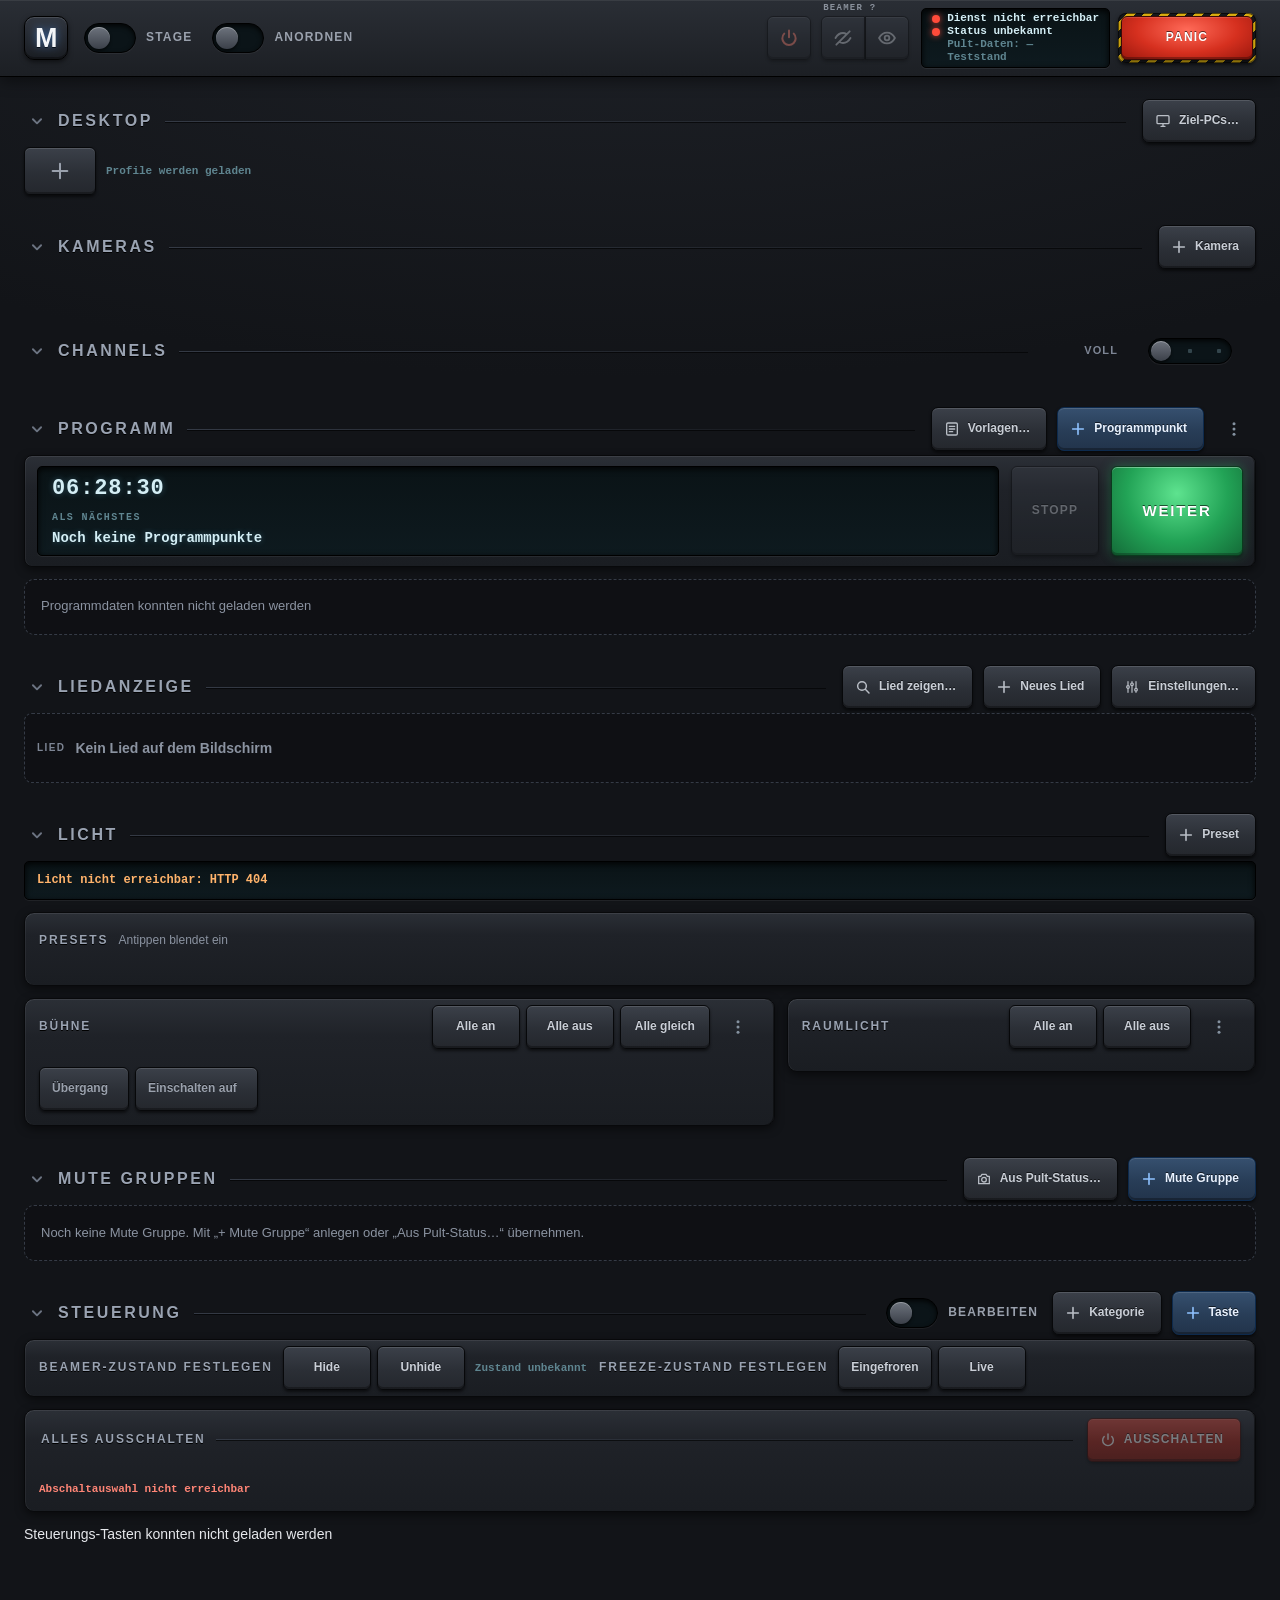
==== commit 3fecdfc1: "Merge remote-tracking branch 'origin/main' into claude/desktop-close-keys" ====
--- a/mixer_mute_service/app/static/index.html
+++ b/mixer_mute_service/app/static/index.html
@@ -192,41 +192,24 @@
         </div>
       </div>
     </div>
-    <!-- Three blocks, each folds on its own (state per device); folded, its
-         head shows a short summary. -->
-    <div id="light-presets" class="light-block light-presets" data-light-block="presets">
+    <div id="light-presets" class="light-block light-presets">
       <div class="light-block-head">
-        <button type="button" class="light-block-toggle" data-light-block-toggle="presets" aria-expanded="true" aria-controls="light-presets-body"><span class="light-block-title">Presets</span><span id="light-presets-hint" class="light-block-hint" data-open-only>Antippen blendet ein</span><span class="light-block-summary" data-light-summary="presets"></span></button>
-      </div>
-      <div id="light-presets-body" class="light-block-body">
-        <div id="light-scenes" class="light-scenes"></div>
-      </div>
-    </div>
-    <div class="light-block light-room" data-light-block="room">
-      <div class="light-block-head">
-        <button type="button" class="light-block-toggle" data-light-block-toggle="room" aria-expanded="true" aria-controls="light-room-body"><span class="light-block-title">Raumlicht</span><span class="light-block-summary" data-light-summary="room"></span></button>
-        <div class="light-block-tools">
-          <button type="button" id="light-room-on" class="light-all" data-open-only>Alle an</button>
-          <button type="button" id="light-room-off" class="light-all" data-open-only>Alle aus</button>
-          <button type="button" id="light-room-menu" class="menu-btn" data-menu-key="light-room" aria-haspopup="menu" aria-expanded="false" title="Raumlicht: weitere Aktionen" aria-label="Raumlicht: weitere Aktionen"><svg viewBox="0 0 24 24" width="18" height="18" fill="currentColor" aria-hidden="true"><circle cx="12" cy="5" r="2"/><circle cx="12" cy="12" r="2"/><circle cx="12" cy="19" r="2"/></svg></button>
-        </div>
-      </div>
-      <div id="light-room-body" class="light-block-body">
-        <div class="rename-bar" data-rename-bar="room" hidden><span>Kreis antippen zum Umbenennen</span><button type="button" class="primary" data-rename-done="room">Fertig</button></div>
-        <div id="light-circuits" class="light-circuits"></div>
-      </div>
-    </div>
-    <div class="light-block light-stage" data-light-block="stage">
-      <div class="light-block-head">
-        <button type="button" class="light-block-toggle" data-light-block-toggle="stage" aria-expanded="true" aria-controls="light-stage-body"><span class="light-block-title">Bühne</span><span class="light-block-summary" data-light-summary="stage"></span></button>
-        <div class="light-block-tools">
-          <button type="button" id="light-stage-on" class="light-all" data-open-only>Alle an</button>
-          <button type="button" id="light-stage-off" class="light-all" data-open-only>Alle aus</button>
-          <button type="button" id="light-link" class="light-all light-link" data-open-only aria-pressed="false" title="Regler gemeinsam: Helligkeit und Farbe eines Scheinwerfers gelten für alle vier">Alle gleich</button>
-          <button type="button" id="light-stage-menu" class="menu-btn" data-menu-key="light-stage" aria-haspopup="menu" aria-expanded="false" title="Bühne: weitere Aktionen" aria-label="Bühne: weitere Aktionen"><svg viewBox="0 0 24 24" width="18" height="18" fill="currentColor" aria-hidden="true"><circle cx="12" cy="5" r="2"/><circle cx="12" cy="12" r="2"/><circle cx="12" cy="19" r="2"/></svg></button>
-        </div>
-      </div>
-      <div id="light-stage-body" class="light-block-body">
+        <span class="light-block-title">Presets</span>
+        <span id="light-presets-hint" class="light-block-hint">Antippen blendet ein</span>
+      </div>
+      <div id="light-scenes" class="light-scenes"></div>
+    </div>
+    <div class="light-grid">
+      <div class="light-block light-stage">
+        <div class="light-block-head">
+          <span class="light-block-title">Bühne</span>
+          <div class="light-block-tools">
+            <button type="button" id="light-stage-on" class="light-all">Alle an</button>
+            <button type="button" id="light-stage-off" class="light-all">Alle aus</button>
+            <button type="button" id="light-link" class="light-all light-link" aria-pressed="false" title="Regler gemeinsam: Helligkeit und Farbe eines Scheinwerfers gelten für alle vier">Alle gleich</button>
+            <button type="button" id="light-stage-menu" class="menu-btn" data-menu-key="light-stage" aria-haspopup="menu" aria-expanded="false" title="Bühne: weitere Aktionen" aria-label="Bühne: weitere Aktionen"><svg viewBox="0 0 24 24" width="18" height="18" fill="currentColor" aria-hidden="true"><circle cx="12" cy="5" r="2"/><circle cx="12" cy="12" r="2"/><circle cx="12" cy="19" r="2"/></svg></button>
+          </div>
+        </div>
         <div class="rename-bar" data-rename-bar="stage" hidden><span>Namen antippen zum Umbenennen</span><button type="button" class="primary" data-rename-done="stage">Fertig</button></div>
         <div id="light-fixtures" class="light-fixtures"></div>
         <div class="light-settings-bar">
@@ -234,6 +217,18 @@
           <button type="button" class="light-chip" data-light-setting="start" aria-expanded="false" aria-controls="light-setting-pop"><span class="light-chip-label">Einschalten auf</span><span class="light-chip-value"></span></button>
         </div>
         <div id="light-setting-pop" class="light-setting-pop" hidden></div>
+      </div>
+      <div class="light-block light-room">
+        <div class="light-block-head">
+          <span class="light-block-title">Raumlicht</span>
+          <div class="light-block-tools">
+            <button type="button" id="light-room-on" class="light-all">Alle an</button>
+            <button type="button" id="light-room-off" class="light-all">Alle aus</button>
+            <button type="button" id="light-room-menu" class="menu-btn" data-menu-key="light-room" aria-haspopup="menu" aria-expanded="false" title="Raumlicht: weitere Aktionen" aria-label="Raumlicht: weitere Aktionen"><svg viewBox="0 0 24 24" width="18" height="18" fill="currentColor" aria-hidden="true"><circle cx="12" cy="5" r="2"/><circle cx="12" cy="12" r="2"/><circle cx="12" cy="19" r="2"/></svg></button>
+          </div>
+        </div>
+        <div class="rename-bar" data-rename-bar="room" hidden><span>Kreis antippen zum Umbenennen</span><button type="button" class="primary" data-rename-done="room">Fertig</button></div>
+        <div id="light-circuits" class="light-circuits"></div>
       </div>
     </div>
   </div>
@@ -287,7 +282,7 @@
         <span id="beamer-state-current" class="beamer-state-current" role="status" aria-live="polite">Zustand unbekannt</span>
       </span>
       <span class="beamer-state-group">
-        <span class="beamer-state-title">Freeze-Zustand festlegen</span>
+        <span class="beamer-state-title" title="Nach dem Start des Dienstes und nach Beamer an/aus: live. Nur festlegen, wenn der Beamer anders steht (z. B. am Gerät eingefroren) oder ein Freeze nicht sicher ankam.">Freeze-Zustand festlegen</span>
         <span class="beamer-state-options" role="group" aria-label="Aktuellen Freeze-Zustand setzen">
           <button type="button" class="beamer-state-key" data-beamer-frozen="true" aria-pressed="false" title="Zustand auf eingefroren setzen, ohne den Beamer umzuschalten">Eingefroren</button>
           <button type="button" class="beamer-state-key" data-beamer-frozen="false" aria-pressed="false" title="Zustand auf live setzen, ohne den Beamer umzuschalten">Live</button>
--- a/mixer_mute_service/app/static/css/app.css
+++ b/mixer_mute_service/app/static/css/app.css
@@ -453,10 +453,12 @@
    and delete live in the menu, so nothing covers the title. */
 .display-tile { position: relative; display: inline-flex; max-width: 100%; }
 .display-tile button.display-key { padding-right: 42px; }
-/* Music tile: one wide key; Stop is a red stop square inside it on the right
-   (34 px, tap area 44 px), with "Stop" faintly engraved; the dots stay in
-   the top-right corner like on every tile. */
-.display-tile.audio button.display-key { padding-right: 96px; }
+/* Music tile, and every tile that shows something (image, video, document;
+   not programs): one wide key; Stop is a red stop square inside it on the
+   right (34 px, tap area 44 px), with "Stop" faintly engraved: music stops,
+   a shown thing closes on its PC. The dots stay in the top-right corner
+   like on every tile. */
+.display-tile.has-stop button.display-key { padding-right: 96px; }
 button.display-audio-stop {
   position: absolute; top: 50%; right: 50px; width: 34px; height: 34px; margin-top: -17px; padding: 0;
   display: grid; place-items: center; border-radius: 7px; border: 1px solid #3d0a05;
@@ -1726,36 +1728,10 @@
   padding: 6px 14px 14px; border-radius: var(--r-card); border: 1px solid #08090b;
   background: var(--panel-bg); box-shadow: var(--panel-shadow);
 }
-/* Presets, Raumlicht, Bühne: one below the other, each folds on its own. The
-   head is one row: the toggle (chevron, title, a hint or, folded, a summary)
-   takes the whole free width; the block's keys and its "⋮" sit at the end. */
-.light-block + .light-block { margin-top: 12px; }
-.light-block-head { display: flex; align-items: center; gap: 4px 10px; flex-wrap: wrap; min-height: 52px; }
-.light-block:not(.folded) .light-block-head { margin-bottom: 8px; }
-.light-block.folded { padding-bottom: 6px; }
-.light-block.folded [data-open-only] { display: none; }
-button.light-block-toggle {
-  flex: 1 1 180px; display: flex; align-items: center; gap: 10px; min-width: 0; min-height: 52px; padding: 4px 2px;
-  color: var(--title); background: none; border: none; box-shadow: none; text-align: left; border-radius: 6px;
-  -webkit-tap-highlight-color: transparent;
-}
-button.light-block-toggle:hover:not(:disabled) { color: #d9dde3; filter: none; }
-button.light-block-toggle:active:not(:disabled) { transform: none; box-shadow: none; }
-button.light-block-toggle::before { /* chevron, as the section heads and the Steuerung categories */
-  content: ""; flex-shrink: 0; display: inline-block; width: 14px; height: 14px; font-size: 0;
-  background: #6c7482; -webkit-mask: var(--chevron) center / contain no-repeat; mask: var(--chevron) center / contain no-repeat;
-  transition: transform .15s;
-}
-button.light-block-toggle:hover:not(:disabled)::before { background: #9aa3b2; }
-button.light-block-toggle[aria-expanded="true"]::before { transform: rotate(90deg); }
-.light-block-title { flex-shrink: 0; font-size: 12px; font-weight: 800; letter-spacing: .16em; text-transform: uppercase; color: inherit; text-shadow: 0 1px 0 #000; }
-.light-block-hint { font-size: 12px; color: var(--muted); min-width: 0; white-space: nowrap; overflow: hidden; text-overflow: ellipsis; }
-.light-block-summary {
-  display: none; min-width: 0; font: 700 12px/1.2 var(--mono); color: var(--lcd-text);
-  white-space: nowrap; overflow: hidden; text-overflow: ellipsis;
-}
-.light-block.folded .light-block-summary { display: block; }
-.light-block-body[hidden] { display: none; }
+.light-grid { display: grid; grid-template-columns: minmax(0, 1.6fr) minmax(0, 1fr); gap: 12px; margin-top: 12px; align-items: start; }
+.light-block-head { display: flex; align-items: center; gap: 10px; flex-wrap: wrap; min-height: 44px; margin-bottom: 8px; }
+.light-block-title { font-size: 12px; font-weight: 800; letter-spacing: .16em; text-transform: uppercase; color: var(--title); text-shadow: 0 1px 0 #000; }
+.light-block-hint { font-size: 12px; color: var(--muted); min-width: 0; }
 .light-block-tools { display: flex; align-items: center; gap: 6px; flex-wrap: wrap; margin-left: auto; }
 button.light-all { min-height: 44px; min-width: 88px; padding: 0 14px; font-size: 12px; }
 
@@ -1918,6 +1894,7 @@
 .light-pick-key .light-pick-now { min-width: 0; font: 700 11px/1 var(--mono); color: #8d96a3; white-space: nowrap; overflow: hidden; text-overflow: ellipsis; }
 button.light-pick-key[aria-pressed="true"] .light-pick-now { color: #cfe2ff; }
 @container section (max-width: 1052px) {
+  .light-grid { grid-template-columns: minmax(0, 1fr); }
   .light-pick { grid-template-columns: minmax(0, 1fr); }
 }
 
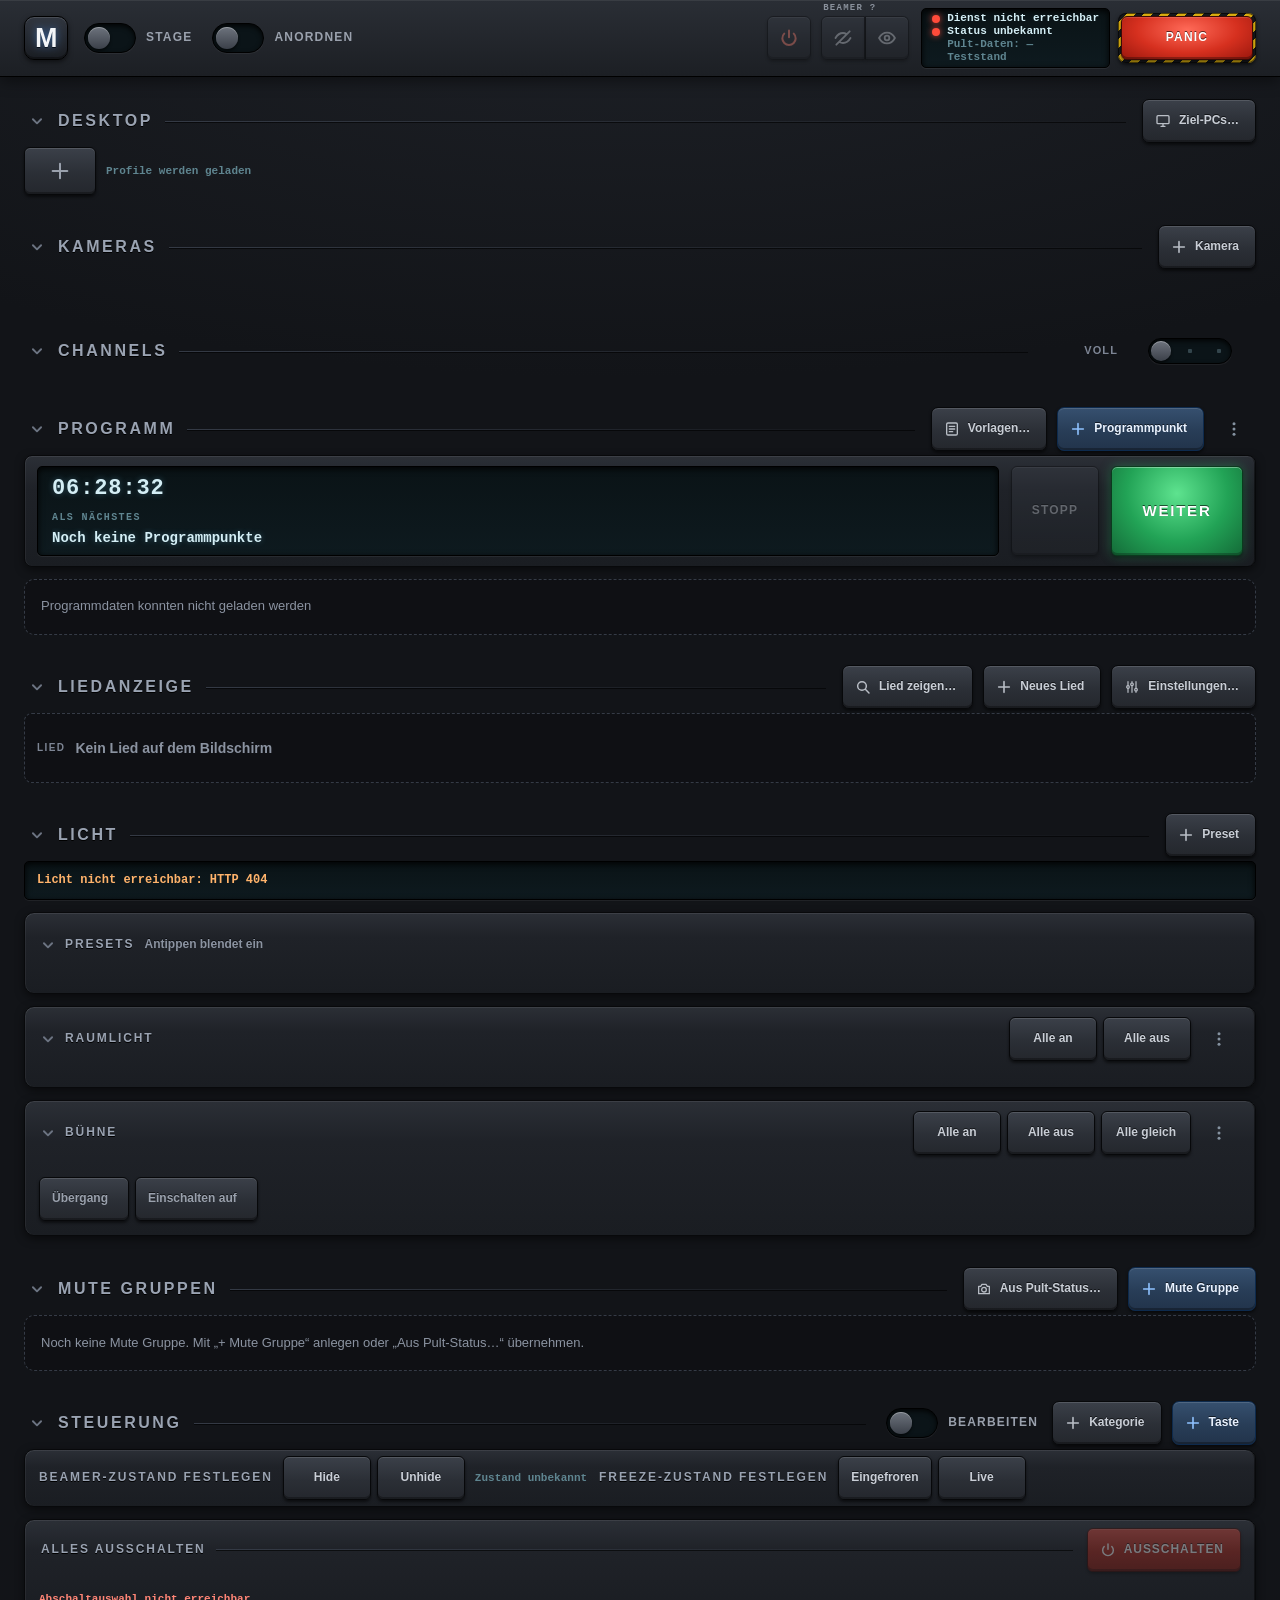
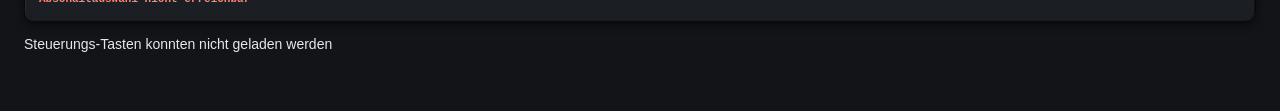
==== commit feda2d63: "Merge branch 'claude/light-collapsible'" ====
--- a/mixer_mute_service/app/static/index.html
+++ b/mixer_mute_service/app/static/index.html
@@ -192,24 +192,41 @@
         </div>
       </div>
     </div>
-    <div id="light-presets" class="light-block light-presets">
+    <!-- Three blocks, each folds on its own (state per device); folded, its
+         head shows a short summary. -->
+    <div id="light-presets" class="light-block light-presets" data-light-block="presets">
       <div class="light-block-head">
-        <span class="light-block-title">Presets</span>
-        <span id="light-presets-hint" class="light-block-hint">Antippen blendet ein</span>
-      </div>
-      <div id="light-scenes" class="light-scenes"></div>
-    </div>
-    <div class="light-grid">
-      <div class="light-block light-stage">
-        <div class="light-block-head">
-          <span class="light-block-title">Bühne</span>
-          <div class="light-block-tools">
-            <button type="button" id="light-stage-on" class="light-all">Alle an</button>
-            <button type="button" id="light-stage-off" class="light-all">Alle aus</button>
-            <button type="button" id="light-link" class="light-all light-link" aria-pressed="false" title="Regler gemeinsam: Helligkeit und Farbe eines Scheinwerfers gelten für alle vier">Alle gleich</button>
-            <button type="button" id="light-stage-menu" class="menu-btn" data-menu-key="light-stage" aria-haspopup="menu" aria-expanded="false" title="Bühne: weitere Aktionen" aria-label="Bühne: weitere Aktionen"><svg viewBox="0 0 24 24" width="18" height="18" fill="currentColor" aria-hidden="true"><circle cx="12" cy="5" r="2"/><circle cx="12" cy="12" r="2"/><circle cx="12" cy="19" r="2"/></svg></button>
-          </div>
-        </div>
+        <button type="button" class="light-block-toggle" data-light-block-toggle="presets" aria-expanded="true" aria-controls="light-presets-body"><span class="light-block-title">Presets</span><span id="light-presets-hint" class="light-block-hint" data-open-only>Antippen blendet ein</span><span class="light-block-summary" data-light-summary="presets"></span></button>
+      </div>
+      <div id="light-presets-body" class="light-block-body">
+        <div id="light-scenes" class="light-scenes"></div>
+      </div>
+    </div>
+    <div class="light-block light-room" data-light-block="room">
+      <div class="light-block-head">
+        <button type="button" class="light-block-toggle" data-light-block-toggle="room" aria-expanded="true" aria-controls="light-room-body"><span class="light-block-title">Raumlicht</span><span class="light-block-summary" data-light-summary="room"></span></button>
+        <div class="light-block-tools">
+          <button type="button" id="light-room-on" class="light-all" data-open-only>Alle an</button>
+          <button type="button" id="light-room-off" class="light-all" data-open-only>Alle aus</button>
+          <button type="button" id="light-room-menu" class="menu-btn" data-menu-key="light-room" aria-haspopup="menu" aria-expanded="false" title="Raumlicht: weitere Aktionen" aria-label="Raumlicht: weitere Aktionen"><svg viewBox="0 0 24 24" width="18" height="18" fill="currentColor" aria-hidden="true"><circle cx="12" cy="5" r="2"/><circle cx="12" cy="12" r="2"/><circle cx="12" cy="19" r="2"/></svg></button>
+        </div>
+      </div>
+      <div id="light-room-body" class="light-block-body">
+        <div class="rename-bar" data-rename-bar="room" hidden><span>Kreis antippen zum Umbenennen</span><button type="button" class="primary" data-rename-done="room">Fertig</button></div>
+        <div id="light-circuits" class="light-circuits"></div>
+      </div>
+    </div>
+    <div class="light-block light-stage" data-light-block="stage">
+      <div class="light-block-head">
+        <button type="button" class="light-block-toggle" data-light-block-toggle="stage" aria-expanded="true" aria-controls="light-stage-body"><span class="light-block-title">Bühne</span><span class="light-block-summary" data-light-summary="stage"></span></button>
+        <div class="light-block-tools">
+          <button type="button" id="light-stage-on" class="light-all" data-open-only>Alle an</button>
+          <button type="button" id="light-stage-off" class="light-all" data-open-only>Alle aus</button>
+          <button type="button" id="light-link" class="light-all light-link" data-open-only aria-pressed="false" title="Regler gemeinsam: Helligkeit und Farbe eines Scheinwerfers gelten für alle vier">Alle gleich</button>
+          <button type="button" id="light-stage-menu" class="menu-btn" data-menu-key="light-stage" aria-haspopup="menu" aria-expanded="false" title="Bühne: weitere Aktionen" aria-label="Bühne: weitere Aktionen"><svg viewBox="0 0 24 24" width="18" height="18" fill="currentColor" aria-hidden="true"><circle cx="12" cy="5" r="2"/><circle cx="12" cy="12" r="2"/><circle cx="12" cy="19" r="2"/></svg></button>
+        </div>
+      </div>
+      <div id="light-stage-body" class="light-block-body">
         <div class="rename-bar" data-rename-bar="stage" hidden><span>Namen antippen zum Umbenennen</span><button type="button" class="primary" data-rename-done="stage">Fertig</button></div>
         <div id="light-fixtures" class="light-fixtures"></div>
         <div class="light-settings-bar">
@@ -217,18 +234,6 @@
           <button type="button" class="light-chip" data-light-setting="start" aria-expanded="false" aria-controls="light-setting-pop"><span class="light-chip-label">Einschalten auf</span><span class="light-chip-value"></span></button>
         </div>
         <div id="light-setting-pop" class="light-setting-pop" hidden></div>
-      </div>
-      <div class="light-block light-room">
-        <div class="light-block-head">
-          <span class="light-block-title">Raumlicht</span>
-          <div class="light-block-tools">
-            <button type="button" id="light-room-on" class="light-all">Alle an</button>
-            <button type="button" id="light-room-off" class="light-all">Alle aus</button>
-            <button type="button" id="light-room-menu" class="menu-btn" data-menu-key="light-room" aria-haspopup="menu" aria-expanded="false" title="Raumlicht: weitere Aktionen" aria-label="Raumlicht: weitere Aktionen"><svg viewBox="0 0 24 24" width="18" height="18" fill="currentColor" aria-hidden="true"><circle cx="12" cy="5" r="2"/><circle cx="12" cy="12" r="2"/><circle cx="12" cy="19" r="2"/></svg></button>
-          </div>
-        </div>
-        <div class="rename-bar" data-rename-bar="room" hidden><span>Kreis antippen zum Umbenennen</span><button type="button" class="primary" data-rename-done="room">Fertig</button></div>
-        <div id="light-circuits" class="light-circuits"></div>
       </div>
     </div>
   </div>
--- a/mixer_mute_service/app/static/css/app.css
+++ b/mixer_mute_service/app/static/css/app.css
@@ -453,12 +453,10 @@
    and delete live in the menu, so nothing covers the title. */
 .display-tile { position: relative; display: inline-flex; max-width: 100%; }
 .display-tile button.display-key { padding-right: 42px; }
-/* Music tile, and every tile that shows something (image, video, document;
-   not programs): one wide key; Stop is a red stop square inside it on the
-   right (34 px, tap area 44 px), with "Stop" faintly engraved: music stops,
-   a shown thing closes on its PC. The dots stay in the top-right corner
-   like on every tile. */
-.display-tile.has-stop button.display-key { padding-right: 96px; }
+/* Music tile: one wide key; Stop is a red stop square inside it on the right
+   (34 px, tap area 44 px), with "Stop" faintly engraved; the dots stay in
+   the top-right corner like on every tile. */
+.display-tile.audio button.display-key { padding-right: 96px; }
 button.display-audio-stop {
   position: absolute; top: 50%; right: 50px; width: 34px; height: 34px; margin-top: -17px; padding: 0;
   display: grid; place-items: center; border-radius: 7px; border: 1px solid #3d0a05;
@@ -1728,10 +1726,36 @@
   padding: 6px 14px 14px; border-radius: var(--r-card); border: 1px solid #08090b;
   background: var(--panel-bg); box-shadow: var(--panel-shadow);
 }
-.light-grid { display: grid; grid-template-columns: minmax(0, 1.6fr) minmax(0, 1fr); gap: 12px; margin-top: 12px; align-items: start; }
-.light-block-head { display: flex; align-items: center; gap: 10px; flex-wrap: wrap; min-height: 44px; margin-bottom: 8px; }
-.light-block-title { font-size: 12px; font-weight: 800; letter-spacing: .16em; text-transform: uppercase; color: var(--title); text-shadow: 0 1px 0 #000; }
-.light-block-hint { font-size: 12px; color: var(--muted); min-width: 0; }
+/* Presets, Raumlicht, Bühne: one below the other, each folds on its own. The
+   head is one row: the toggle (chevron, title, a hint or, folded, a summary)
+   takes the whole free width; the block's keys and its "⋮" sit at the end. */
+.light-block + .light-block { margin-top: 12px; }
+.light-block-head { display: flex; align-items: center; gap: 4px 10px; flex-wrap: wrap; min-height: 52px; }
+.light-block:not(.folded) .light-block-head { margin-bottom: 8px; }
+.light-block.folded { padding-bottom: 6px; }
+.light-block.folded [data-open-only] { display: none; }
+button.light-block-toggle {
+  flex: 1 1 180px; display: flex; align-items: center; gap: 10px; min-width: 0; min-height: 52px; padding: 4px 2px;
+  color: var(--title); background: none; border: none; box-shadow: none; text-align: left; border-radius: 6px;
+  -webkit-tap-highlight-color: transparent;
+}
+button.light-block-toggle:hover:not(:disabled) { color: #d9dde3; filter: none; }
+button.light-block-toggle:active:not(:disabled) { transform: none; box-shadow: none; }
+button.light-block-toggle::before { /* chevron, as the section heads and the Steuerung categories */
+  content: ""; flex-shrink: 0; display: inline-block; width: 14px; height: 14px; font-size: 0;
+  background: #6c7482; -webkit-mask: var(--chevron) center / contain no-repeat; mask: var(--chevron) center / contain no-repeat;
+  transition: transform .15s;
+}
+button.light-block-toggle:hover:not(:disabled)::before { background: #9aa3b2; }
+button.light-block-toggle[aria-expanded="true"]::before { transform: rotate(90deg); }
+.light-block-title { flex-shrink: 0; font-size: 12px; font-weight: 800; letter-spacing: .16em; text-transform: uppercase; color: inherit; text-shadow: 0 1px 0 #000; }
+.light-block-hint { font-size: 12px; color: var(--muted); min-width: 0; white-space: nowrap; overflow: hidden; text-overflow: ellipsis; }
+.light-block-summary {
+  display: none; min-width: 0; font: 700 12px/1.2 var(--mono); color: var(--lcd-text);
+  white-space: nowrap; overflow: hidden; text-overflow: ellipsis;
+}
+.light-block.folded .light-block-summary { display: block; }
+.light-block-body[hidden] { display: none; }
 .light-block-tools { display: flex; align-items: center; gap: 6px; flex-wrap: wrap; margin-left: auto; }
 button.light-all { min-height: 44px; min-width: 88px; padding: 0 14px; font-size: 12px; }
 
@@ -1894,7 +1918,6 @@
 .light-pick-key .light-pick-now { min-width: 0; font: 700 11px/1 var(--mono); color: #8d96a3; white-space: nowrap; overflow: hidden; text-overflow: ellipsis; }
 button.light-pick-key[aria-pressed="true"] .light-pick-now { color: #cfe2ff; }
 @container section (max-width: 1052px) {
-  .light-grid { grid-template-columns: minmax(0, 1fr); }
   .light-pick { grid-template-columns: minmax(0, 1fr); }
 }
 
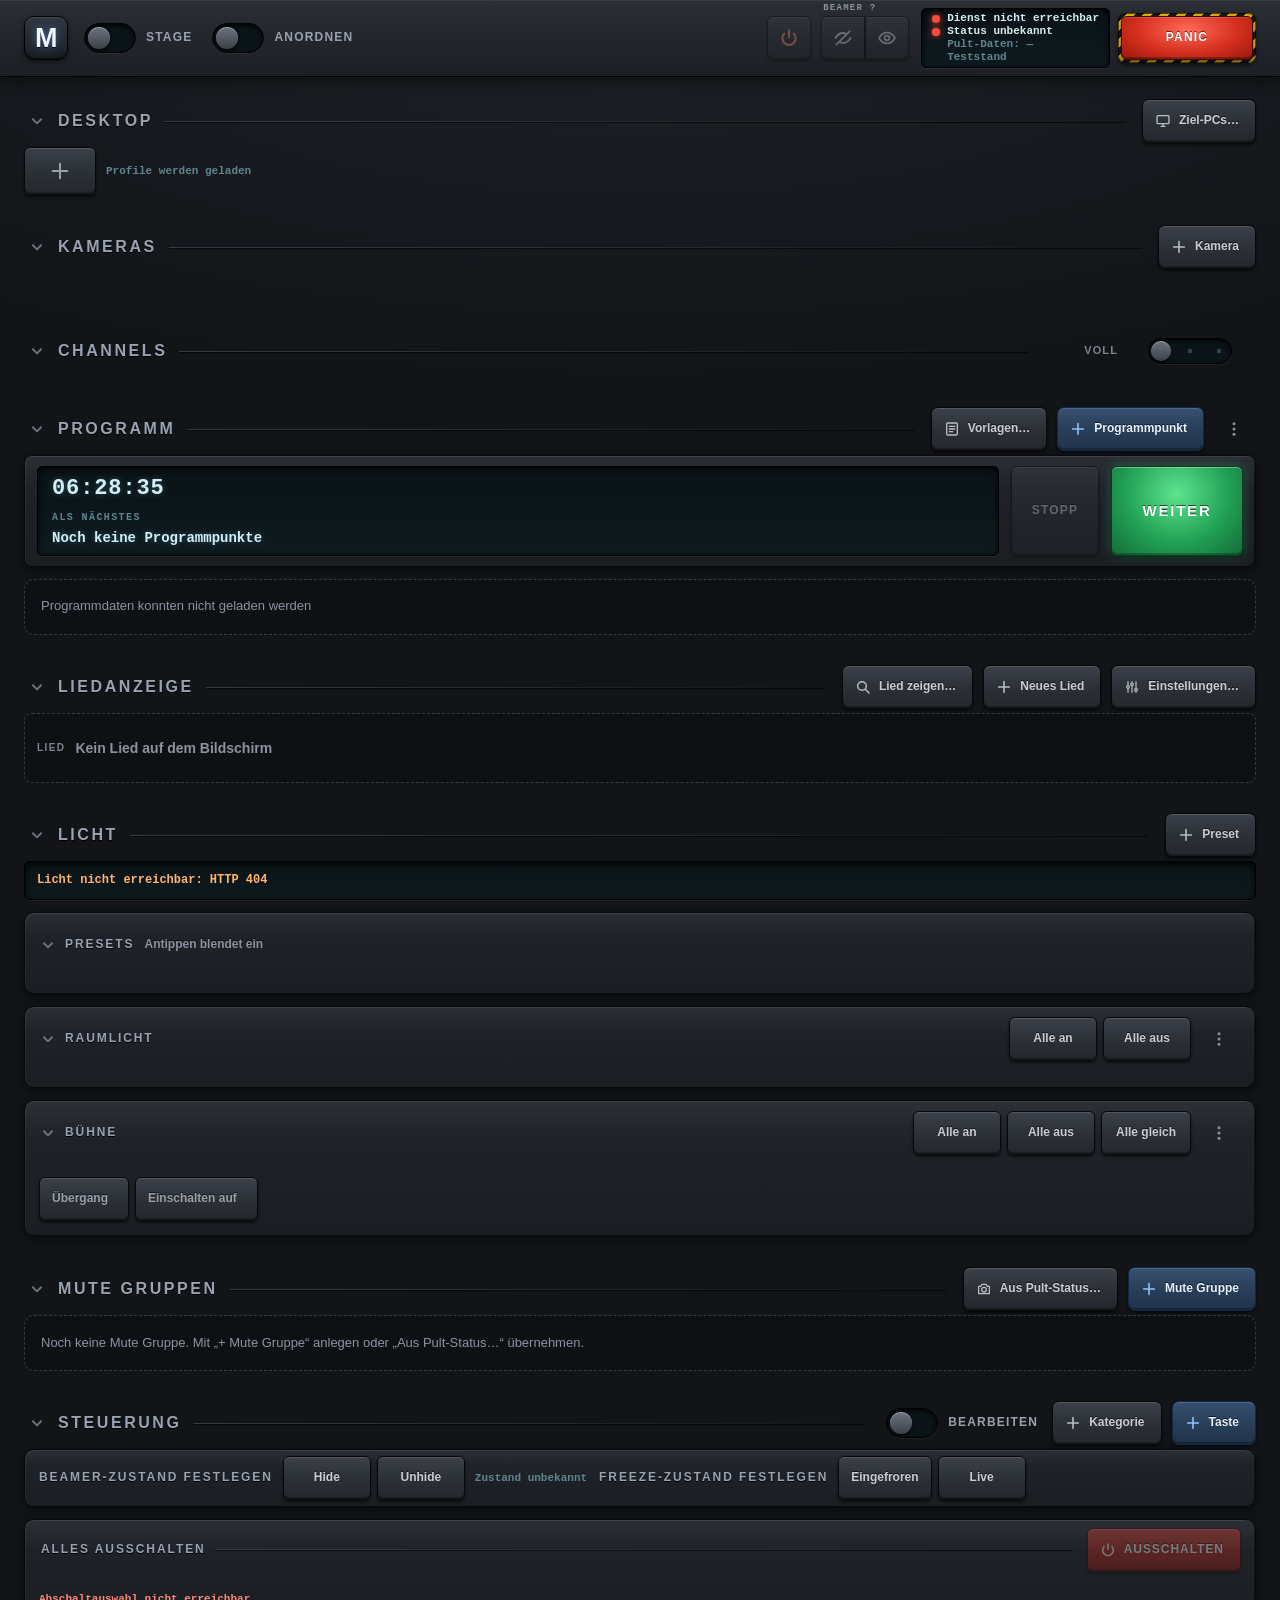
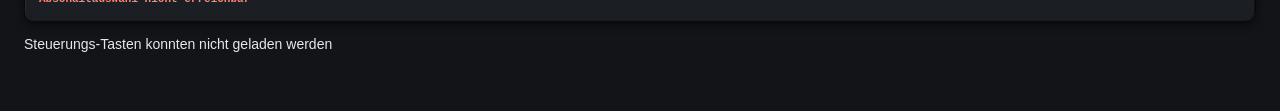
==== commit 0a3d6c70: "Licht: preset pick headings muted again, Raumlicht before Bühne The block toggles' rule ".light-bloc" ====
--- a/mixer_mute_service/app/static/index.html
+++ b/mixer_mute_service/app/static/index.html
@@ -183,12 +183,12 @@
       <div class="create-card-hint light-pick-hint">Welche Lichter gehören dazu? Gespeichert wird jeder gewählte Scheinwerfer so, wie er gerade ist (an/aus, Helligkeit, Farbe), und jeder gewählte Raumlicht-Kreis. Alle anderen Lichter bleiben beim Abrufen, wie sie sind.</div>
       <div class="light-pick">
         <div class="light-pick-group">
+          <div class="light-pick-head"><span class="light-block-title">Raumlicht</span><button type="button" class="light-pick-all" data-light-pick-all="room">Alle</button></div>
+          <div id="light-pick-room" class="light-pick-keys"></div>
+        </div>
+        <div class="light-pick-group">
           <div class="light-pick-head"><span class="light-block-title">Bühne</span><button type="button" class="light-pick-all" data-light-pick-all="stage">Alle</button></div>
           <div id="light-pick-stage" class="light-pick-keys"></div>
-        </div>
-        <div class="light-pick-group">
-          <div class="light-pick-head"><span class="light-block-title">Raumlicht</span><button type="button" class="light-pick-all" data-light-pick-all="room">Alle</button></div>
-          <div id="light-pick-room" class="light-pick-keys"></div>
         </div>
       </div>
     </div>
@@ -287,7 +287,7 @@
         <span id="beamer-state-current" class="beamer-state-current" role="status" aria-live="polite">Zustand unbekannt</span>
       </span>
       <span class="beamer-state-group">
-        <span class="beamer-state-title" title="Nach dem Start des Dienstes und nach Beamer an/aus: live. Nur festlegen, wenn der Beamer anders steht (z. B. am Gerät eingefroren) oder ein Freeze nicht sicher ankam.">Freeze-Zustand festlegen</span>
+        <span class="beamer-state-title">Freeze-Zustand festlegen</span>
         <span class="beamer-state-options" role="group" aria-label="Aktuellen Freeze-Zustand setzen">
           <button type="button" class="beamer-state-key" data-beamer-frozen="true" aria-pressed="false" title="Zustand auf eingefroren setzen, ohne den Beamer umzuschalten">Eingefroren</button>
           <button type="button" class="beamer-state-key" data-beamer-frozen="false" aria-pressed="false" title="Zustand auf live setzen, ohne den Beamer umzuschalten">Live</button>
--- a/mixer_mute_service/app/static/css/app.css
+++ b/mixer_mute_service/app/static/css/app.css
@@ -1748,7 +1748,9 @@
 }
 button.light-block-toggle:hover:not(:disabled)::before { background: #9aa3b2; }
 button.light-block-toggle[aria-expanded="true"]::before { transform: rotate(90deg); }
-.light-block-title { flex-shrink: 0; font-size: 12px; font-weight: 800; letter-spacing: .16em; text-transform: uppercase; color: inherit; text-shadow: 0 1px 0 #000; }
+.light-block-title { flex-shrink: 0; font-size: 12px; font-weight: 800; letter-spacing: .16em; text-transform: uppercase; color: var(--title); text-shadow: 0 1px 0 #000; }
+/* In a block's toggle the title follows the toggle (lighter on hover). */
+.light-block-toggle .light-block-title { color: inherit; }
 .light-block-hint { font-size: 12px; color: var(--muted); min-width: 0; white-space: nowrap; overflow: hidden; text-overflow: ellipsis; }
 .light-block-summary {
   display: none; min-width: 0; font: 700 12px/1.2 var(--mono); color: var(--lcd-text);
@@ -1906,7 +1908,7 @@
 .light-block button.busy { opacity: .6; pointer-events: none; }
 /* Saving a preset: name, then which lights belong to it (toggle keys, blue = chosen) */
 .light-pick-hint { margin-bottom: 4px; }
-.light-pick { display: grid; grid-template-columns: minmax(0, 1fr) minmax(0, 1.4fr); gap: 4px 20px; }
+.light-pick { display: grid; grid-template-columns: minmax(0, 1.4fr) minmax(0, 1fr); gap: 4px 20px; }  /* Raumlicht (7 circuits), Bühne (4 lights) */
 .light-pick-head { display: flex; align-items: center; gap: 10px; min-height: 44px; }
 button.light-pick-all { min-height: 44px; min-width: 64px; padding: 0 12px; font-size: 12px; }
 .light-pick-keys { display: grid; grid-template-columns: repeat(auto-fill, minmax(132px, 1fr)); gap: 6px; }
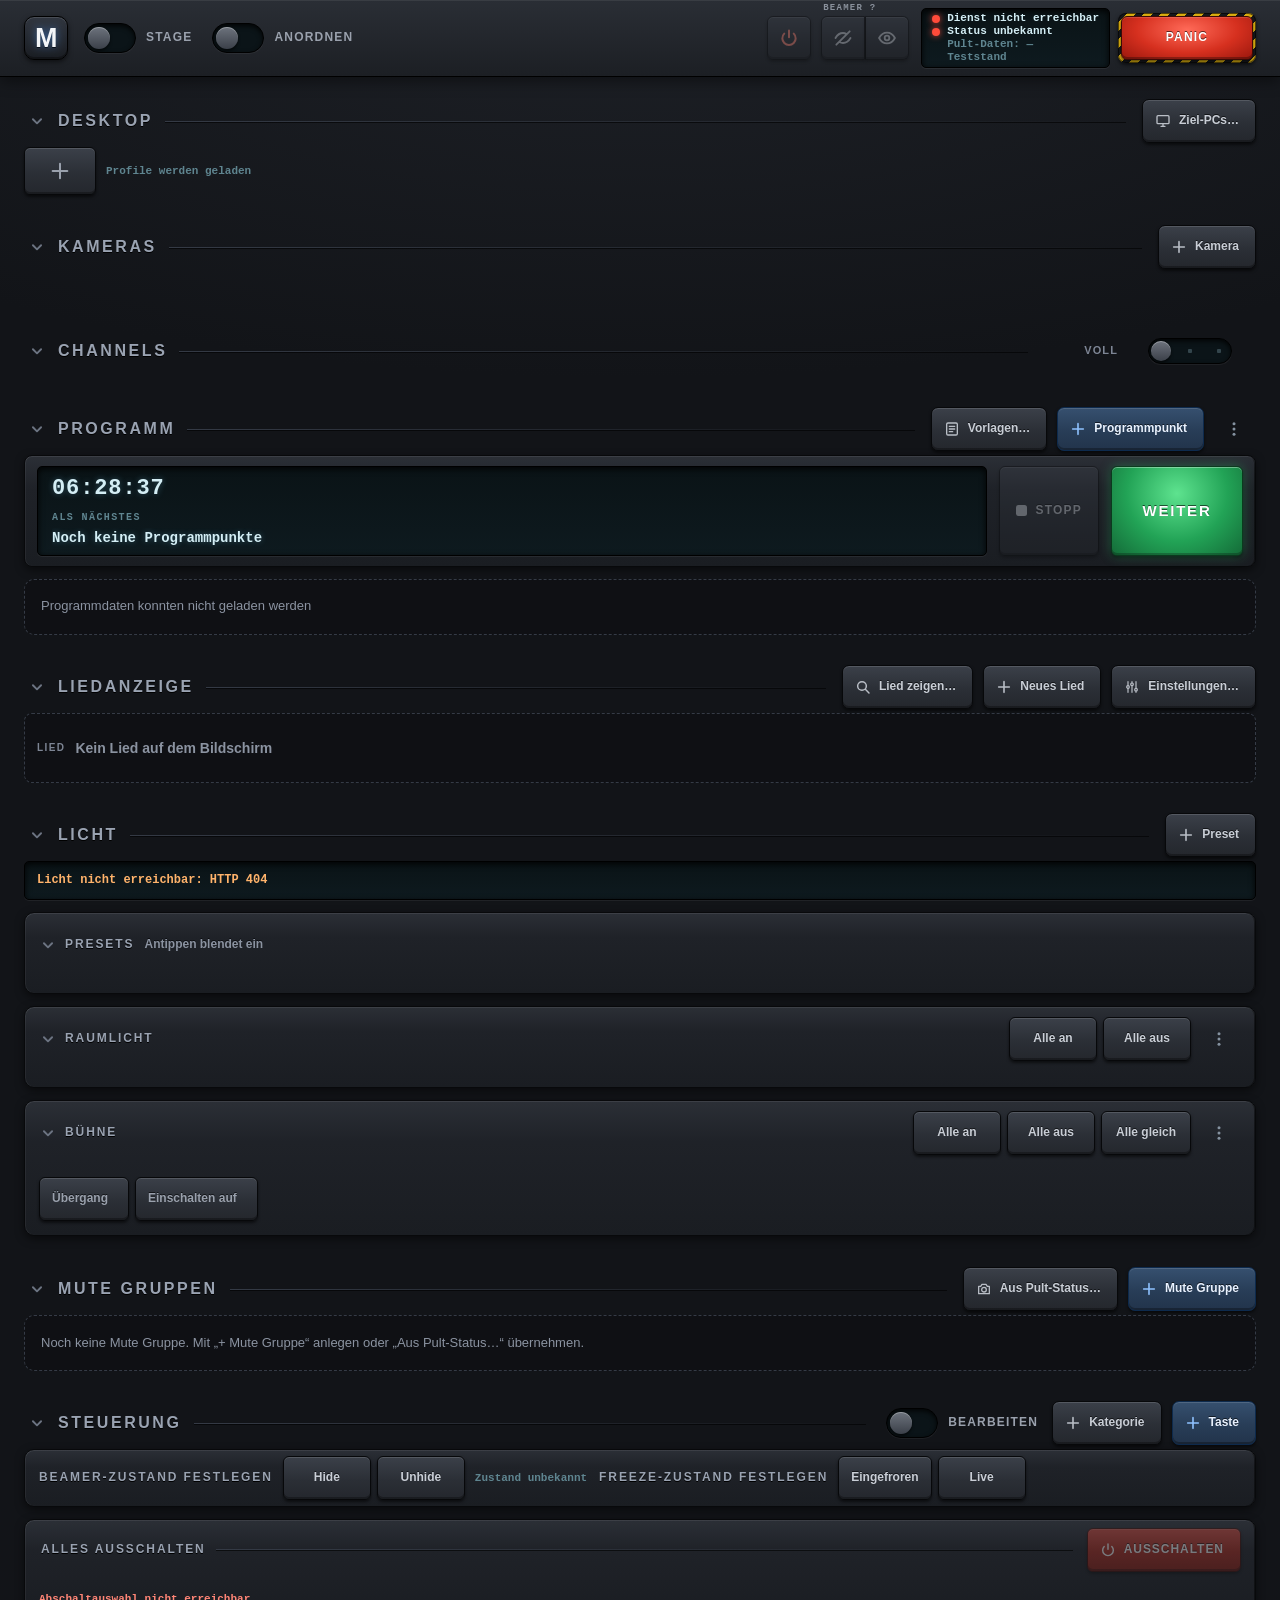
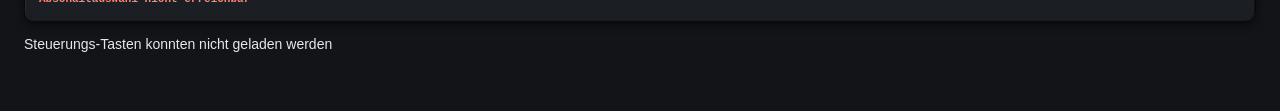
==== commit 0b551194: "Merge remote-tracking branch 'origin/main' into claude/stop-key-design" ====
--- a/mixer_mute_service/app/static/index.html
+++ b/mixer_mute_service/app/static/index.html
@@ -183,12 +183,12 @@
       <div class="create-card-hint light-pick-hint">Welche Lichter gehören dazu? Gespeichert wird jeder gewählte Scheinwerfer so, wie er gerade ist (an/aus, Helligkeit, Farbe), und jeder gewählte Raumlicht-Kreis. Alle anderen Lichter bleiben beim Abrufen, wie sie sind.</div>
       <div class="light-pick">
         <div class="light-pick-group">
+          <div class="light-pick-head"><span class="light-block-title">Bühne</span><button type="button" class="light-pick-all" data-light-pick-all="stage">Alle</button></div>
+          <div id="light-pick-stage" class="light-pick-keys"></div>
+        </div>
+        <div class="light-pick-group">
           <div class="light-pick-head"><span class="light-block-title">Raumlicht</span><button type="button" class="light-pick-all" data-light-pick-all="room">Alle</button></div>
           <div id="light-pick-room" class="light-pick-keys"></div>
-        </div>
-        <div class="light-pick-group">
-          <div class="light-pick-head"><span class="light-block-title">Bühne</span><button type="button" class="light-pick-all" data-light-pick-all="stage">Alle</button></div>
-          <div id="light-pick-stage" class="light-pick-keys"></div>
         </div>
       </div>
     </div>
@@ -287,7 +287,7 @@
         <span id="beamer-state-current" class="beamer-state-current" role="status" aria-live="polite">Zustand unbekannt</span>
       </span>
       <span class="beamer-state-group">
-        <span class="beamer-state-title">Freeze-Zustand festlegen</span>
+        <span class="beamer-state-title" title="Nach dem Start des Dienstes und nach Beamer an/aus: live. Nur festlegen, wenn der Beamer anders steht (z. B. am Gerät eingefroren) oder ein Freeze nicht sicher ankam.">Freeze-Zustand festlegen</span>
         <span class="beamer-state-options" role="group" aria-label="Aktuellen Freeze-Zustand setzen">
           <button type="button" class="beamer-state-key" data-beamer-frozen="true" aria-pressed="false" title="Zustand auf eingefroren setzen, ohne den Beamer umzuschalten">Eingefroren</button>
           <button type="button" class="beamer-state-key" data-beamer-frozen="false" aria-pressed="false" title="Zustand auf live setzen, ohne den Beamer umzuschalten">Live</button>
--- a/mixer_mute_service/app/static/css/app.css
+++ b/mixer_mute_service/app/static/css/app.css
@@ -453,20 +453,12 @@
    and delete live in the menu, so nothing covers the title. */
 .display-tile { position: relative; display: inline-flex; max-width: 100%; }
 .display-tile button.display-key { padding-right: 42px; }
-/* Music tile: one wide key; Stop is a red stop square inside it on the right
-   (34 px, tap area 44 px), with "Stop" faintly engraved; the dots stay in
-   the top-right corner like on every tile. */
-.display-tile.audio button.display-key { padding-right: 96px; }
-button.display-audio-stop {
-  position: absolute; top: 50%; right: 50px; width: 34px; height: 34px; margin-top: -17px; padding: 0;
-  display: grid; place-items: center; border-radius: 7px; border: 1px solid #3d0a05;
-  font-size: 8px; font-weight: 900; letter-spacing: .08em; text-transform: uppercase;
-  color: rgba(255,255,255,.2); text-shadow: 0 1px 0 rgba(255,255,255,.12), 0 -1px 0 rgba(0,0,0,.4);
-  background: linear-gradient(to bottom, #d9483a, #b02a1e 55%, #8f1f15);
-  box-shadow: inset 0 1px 0 rgba(255,255,255,.25), inset 0 -2px 0 rgba(0,0,0,.25), 0 1px 3px rgba(0,0,0,.55);
-}
-button.display-audio-stop::after { content: ""; position: absolute; inset: -6px; }  /* -6 from inside the 1 px border: 44 px */
-button.display-audio-stop:hover:not(:disabled) { color: rgba(255,255,255,.3); }
+/* Music tile, and every tile that shows something (image, video, document;
+   not programs): one wide key; its stop key sits inside it on the right,
+   left of the dots (look: "Stop keys" at the end): music stops, a shown
+   thing closes on its PC. The dots stay in the top-right corner. */
+.display-tile.has-stop button.display-key { padding-right: 96px; }
+button.display-audio-stop { position: absolute; top: 50%; display: block; }
 /* The tile menu: a small console panel under the dots */
 .tile-menu {
   position: fixed; z-index: 40; min-width: 200px; max-width: calc(100vw - 16px); padding: 5px; border-radius: 9px; border: 1px solid #000;
@@ -1748,9 +1740,7 @@
 }
 button.light-block-toggle:hover:not(:disabled)::before { background: #9aa3b2; }
 button.light-block-toggle[aria-expanded="true"]::before { transform: rotate(90deg); }
-.light-block-title { flex-shrink: 0; font-size: 12px; font-weight: 800; letter-spacing: .16em; text-transform: uppercase; color: var(--title); text-shadow: 0 1px 0 #000; }
-/* In a block's toggle the title follows the toggle (lighter on hover). */
-.light-block-toggle .light-block-title { color: inherit; }
+.light-block-title { flex-shrink: 0; font-size: 12px; font-weight: 800; letter-spacing: .16em; text-transform: uppercase; color: inherit; text-shadow: 0 1px 0 #000; }
 .light-block-hint { font-size: 12px; color: var(--muted); min-width: 0; white-space: nowrap; overflow: hidden; text-overflow: ellipsis; }
 .light-block-summary {
   display: none; min-width: 0; font: 700 12px/1.2 var(--mono); color: var(--lcd-text);
@@ -1908,7 +1898,7 @@
 .light-block button.busy { opacity: .6; pointer-events: none; }
 /* Saving a preset: name, then which lights belong to it (toggle keys, blue = chosen) */
 .light-pick-hint { margin-bottom: 4px; }
-.light-pick { display: grid; grid-template-columns: minmax(0, 1.4fr) minmax(0, 1fr); gap: 4px 20px; }  /* Raumlicht (7 circuits), Bühne (4 lights) */
+.light-pick { display: grid; grid-template-columns: minmax(0, 1fr) minmax(0, 1.4fr); gap: 4px 20px; }
 .light-pick-head { display: flex; align-items: center; gap: 10px; min-height: 44px; }
 button.light-pick-all { min-height: 44px; min-width: 64px; padding: 0 12px; font-size: 12px; }
 .light-pick-keys { display: grid; grid-template-columns: repeat(auto-fill, minmax(132px, 1fr)); gap: 6px; }
@@ -2027,3 +2017,83 @@
 
 /* Quick keys make room for the Anordnen keys ("Standard") while arranging: the header stays one row. */
 body.arranging .header-quick { display: none; }
+
+/* ---- Stop keys ------------------------------------------------------------------
+   One family for every key that ends something: the media "stop" sign, a
+   white rounded square, on a rounded-square key.
+   - Lit red where the page knows something runs: the running row's steps
+     (with a slow halo while they run) and the program's "Stopp" while the
+     program has started something (grey while it is disabled).
+   - Calm dark red where it does not know: the Desktop tiles (music, image,
+     video, document) and the song window's "Aus"; they light up on press.
+   Every one is at least 44 x 44 px to tap; the small ones draw a smaller
+   shape inside their tap area. */
+:root {
+  --stop-glyph: #fff;
+  --stop-calm-bg: linear-gradient(to bottom, #4d2622, #3a1b18);
+  --stop-calm-border: rgba(255, 112, 96, .45);
+  --stop-live-bg: linear-gradient(to bottom, #ea5444, #c4352b 60%, #a5281f);
+  --stop-live-border: #5a120c;
+  --stop-live-glow: 0 0 0 1px rgba(255, 92, 74, .3), 0 0 14px rgba(255, 80, 60, .32);
+  --stop-key-shadow: var(--stop-live-glow), inset 0 1px 0 rgba(255,255,255,.3), 0 2px 3px rgba(0,0,0,.55);
+  --stop-calm-shadow: inset 0 1px 0 rgba(255,255,255,.1), 0 1px 3px rgba(0,0,0,.55);
+}
+/* Desktop tiles: a 44 x 44 key (clear of the "⋮"); the 34 px calm shape and
+   the sign are drawn inside it */
+button.display-audio-stop {
+  right: 45px; width: 44px; height: 44px; margin-top: -22px; padding: 0; border-radius: 10px;
+  font-size: 0; color: transparent; text-shadow: none;
+  border: none; background: none; box-shadow: none;
+}
+button.display-audio-stop::before, button.display-audio-stop::after { content: ""; position: absolute; }
+button.display-audio-stop::before {
+  inset: 5px; border-radius: 9px;
+  border: 1px solid var(--stop-calm-border); background: var(--stop-calm-bg); box-shadow: var(--stop-calm-shadow);
+  transition: background-color .15s, box-shadow .15s, border-color .15s;
+}
+button.display-audio-stop::after {
+  left: 50%; top: 50%; width: 11px; height: 11px; margin: -5.5px 0 0 -5.5px; border-radius: 2.5px;
+  background: var(--stop-glyph); box-shadow: 0 0 6px rgba(255,255,255,.25);
+}
+button.display-audio-stop:hover:not(:disabled), button.display-audio-stop:active:not(:disabled) {
+  color: transparent; filter: none; background: none; box-shadow: none;
+}
+button.display-audio-stop:hover:not(:disabled)::before, button.display-audio-stop:active:not(:disabled)::before {
+  border-color: var(--stop-live-border); background: var(--stop-live-bg); box-shadow: var(--stop-key-shadow);
+}
+button.display-audio-stop:active:not(:disabled) { transform: translateY(1px); }
+button.display-audio-stop:disabled::after { background: #9aa1ad; box-shadow: none; }
+button.display-audio-stop:focus-visible { outline-offset: -2px; }
+/* The running row's steps: lit, 28 px inside a 44 px tap area, a slow halo */
+.program-step-stop::before {
+  width: 28px; height: 28px; border-radius: 8px;
+  border: 1px solid var(--stop-live-border); background: var(--stop-live-bg);
+  box-shadow: inset 0 1px 0 rgba(255,255,255,.3), 0 0 0 0 rgba(255, 80, 60, .5);
+  animation: stop-live 2.4s ease-out infinite;
+}
+.program-step-stop::after { width: 10px; height: 10px; border-radius: 2.5px; background: var(--stop-glyph); }
+@keyframes stop-live {
+  0% { box-shadow: inset 0 1px 0 rgba(255,255,255,.3), 0 0 0 0 rgba(255, 80, 60, .5); }
+  70%, 100% { box-shadow: inset 0 1px 0 rgba(255,255,255,.3), 0 0 0 7px rgba(255, 80, 60, 0); }
+}
+.program-step-stop[aria-disabled="true"]::before { animation: none; }
+/* The program's "Stopp": the sign and the word; lit while the program has
+   started something (otherwise the key is disabled and grey) */
+button.program-stop { display: inline-flex; align-items: center; justify-content: center; gap: 9px; padding: 0 16px; }
+button.program-stop::before {
+  content: ""; flex: none; width: 11px; height: 11px; border-radius: 2.5px; background: currentColor;
+}
+button.program-stop:not(:disabled) {
+  color: #fff; border-color: var(--stop-live-border); background: var(--stop-live-bg); box-shadow: var(--stop-key-shadow);
+}
+button.program-stop:not(:disabled)::before { background: var(--stop-glyph); box-shadow: 0 0 6px rgba(255,255,255,.3); }
+/* The song window's "Aus" (Liedanzeige; the dock: css/song-dock.css): calm */
+button#song-hide-btn {
+  display: inline-flex; align-items: center; justify-content: center; gap: 8px;
+  color: #ffd9d4; border-color: var(--stop-calm-border); background: var(--stop-calm-bg);
+}
+button#song-hide-btn::before { content: ""; flex: none; width: 10px; height: 10px; border-radius: 2.5px; background: var(--stop-glyph); }
+button#song-hide-btn:hover:not(:disabled), button#song-hide-btn:active:not(:disabled) {
+  color: #fff; filter: none; border-color: var(--stop-live-border); background: var(--stop-live-bg);
+}
+@media (prefers-reduced-motion: reduce) { .program-step-stop::before { animation: none; } }
--- a/mixer_mute_service/app/static/css/song-dock.css
+++ b/mixer_mute_service/app/static/css/song-dock.css
@@ -212,3 +212,13 @@
   .song-target { grid-template-columns: 1fr; }
   .song-target-monitors .monitor-key { flex: 1; width: auto; }
 }
+
+/* "Aus": the calm stop key of the page (css/app.css, "Stop keys") */
+.song-dock button.sd-hide {
+  display: inline-flex; align-items: center; justify-content: center; gap: 7px;
+  color: #ffd9d4; border-color: var(--stop-calm-border); background: var(--stop-calm-bg);
+}
+.song-dock button.sd-hide::before { content: ""; flex: none; width: 10px; height: 10px; border-radius: 2.5px; background: var(--stop-glyph); }
+.song-dock button.sd-hide:hover:not(:disabled), .song-dock button.sd-hide:active:not(:disabled) {
+  color: #fff; filter: none; border-color: var(--stop-live-border); background: var(--stop-live-bg);
+}
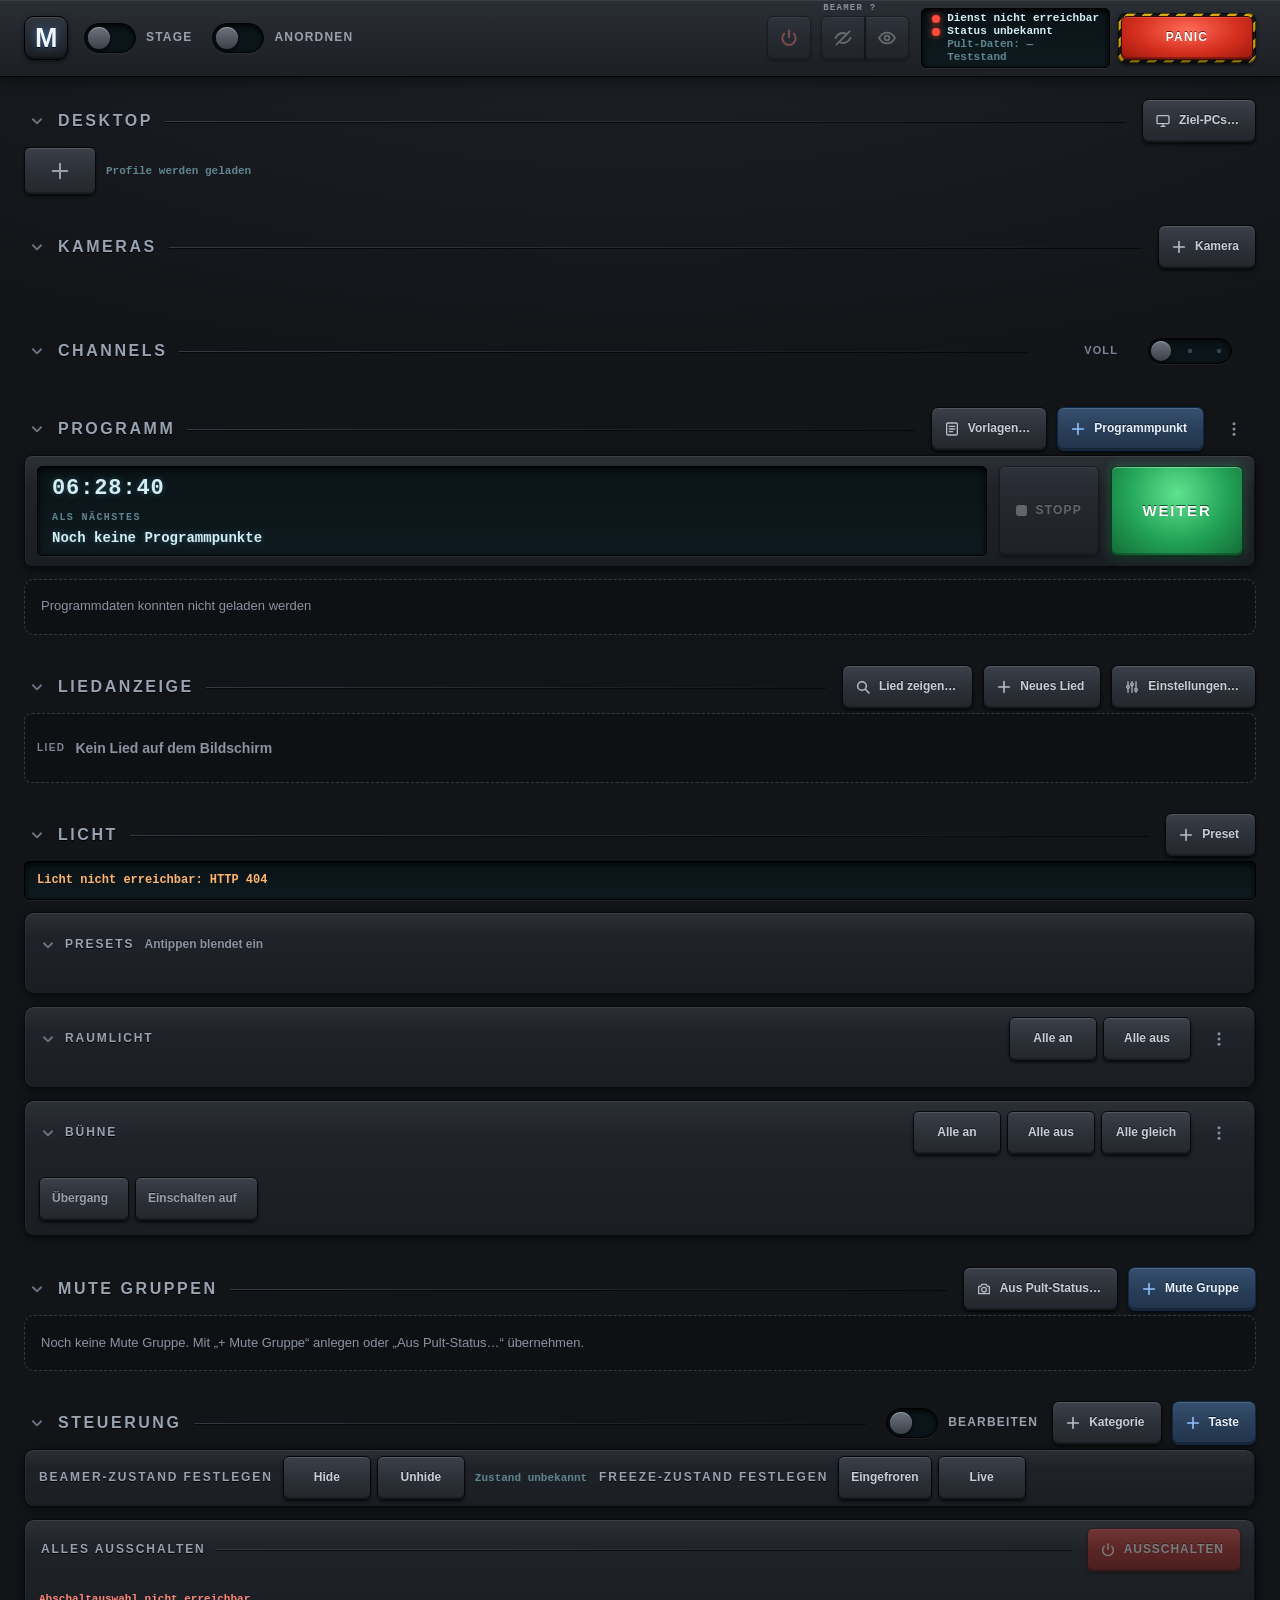
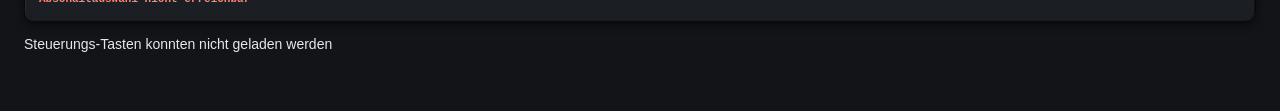
==== commit d5f88cb9: "Merge branch 'claude/light-pick-title'" ====
--- a/mixer_mute_service/app/static/index.html
+++ b/mixer_mute_service/app/static/index.html
@@ -183,12 +183,12 @@
       <div class="create-card-hint light-pick-hint">Welche Lichter gehören dazu? Gespeichert wird jeder gewählte Scheinwerfer so, wie er gerade ist (an/aus, Helligkeit, Farbe), und jeder gewählte Raumlicht-Kreis. Alle anderen Lichter bleiben beim Abrufen, wie sie sind.</div>
       <div class="light-pick">
         <div class="light-pick-group">
+          <div class="light-pick-head"><span class="light-block-title">Raumlicht</span><button type="button" class="light-pick-all" data-light-pick-all="room">Alle</button></div>
+          <div id="light-pick-room" class="light-pick-keys"></div>
+        </div>
+        <div class="light-pick-group">
           <div class="light-pick-head"><span class="light-block-title">Bühne</span><button type="button" class="light-pick-all" data-light-pick-all="stage">Alle</button></div>
           <div id="light-pick-stage" class="light-pick-keys"></div>
-        </div>
-        <div class="light-pick-group">
-          <div class="light-pick-head"><span class="light-block-title">Raumlicht</span><button type="button" class="light-pick-all" data-light-pick-all="room">Alle</button></div>
-          <div id="light-pick-room" class="light-pick-keys"></div>
         </div>
       </div>
     </div>
--- a/mixer_mute_service/app/static/css/app.css
+++ b/mixer_mute_service/app/static/css/app.css
@@ -1740,7 +1740,9 @@
 }
 button.light-block-toggle:hover:not(:disabled)::before { background: #9aa3b2; }
 button.light-block-toggle[aria-expanded="true"]::before { transform: rotate(90deg); }
-.light-block-title { flex-shrink: 0; font-size: 12px; font-weight: 800; letter-spacing: .16em; text-transform: uppercase; color: inherit; text-shadow: 0 1px 0 #000; }
+.light-block-title { flex-shrink: 0; font-size: 12px; font-weight: 800; letter-spacing: .16em; text-transform: uppercase; color: var(--title); text-shadow: 0 1px 0 #000; }
+/* In a block's toggle the title follows the toggle (lighter on hover). */
+.light-block-toggle .light-block-title { color: inherit; }
 .light-block-hint { font-size: 12px; color: var(--muted); min-width: 0; white-space: nowrap; overflow: hidden; text-overflow: ellipsis; }
 .light-block-summary {
   display: none; min-width: 0; font: 700 12px/1.2 var(--mono); color: var(--lcd-text);
@@ -1898,7 +1900,7 @@
 .light-block button.busy { opacity: .6; pointer-events: none; }
 /* Saving a preset: name, then which lights belong to it (toggle keys, blue = chosen) */
 .light-pick-hint { margin-bottom: 4px; }
-.light-pick { display: grid; grid-template-columns: minmax(0, 1fr) minmax(0, 1.4fr); gap: 4px 20px; }
+.light-pick { display: grid; grid-template-columns: minmax(0, 1.4fr) minmax(0, 1fr); gap: 4px 20px; }  /* Raumlicht (7 circuits), Bühne (4 lights) */
 .light-pick-head { display: flex; align-items: center; gap: 10px; min-height: 44px; }
 button.light-pick-all { min-height: 44px; min-width: 64px; padding: 0 12px; font-size: 12px; }
 .light-pick-keys { display: grid; grid-template-columns: repeat(auto-fill, minmax(132px, 1fr)); gap: 6px; }
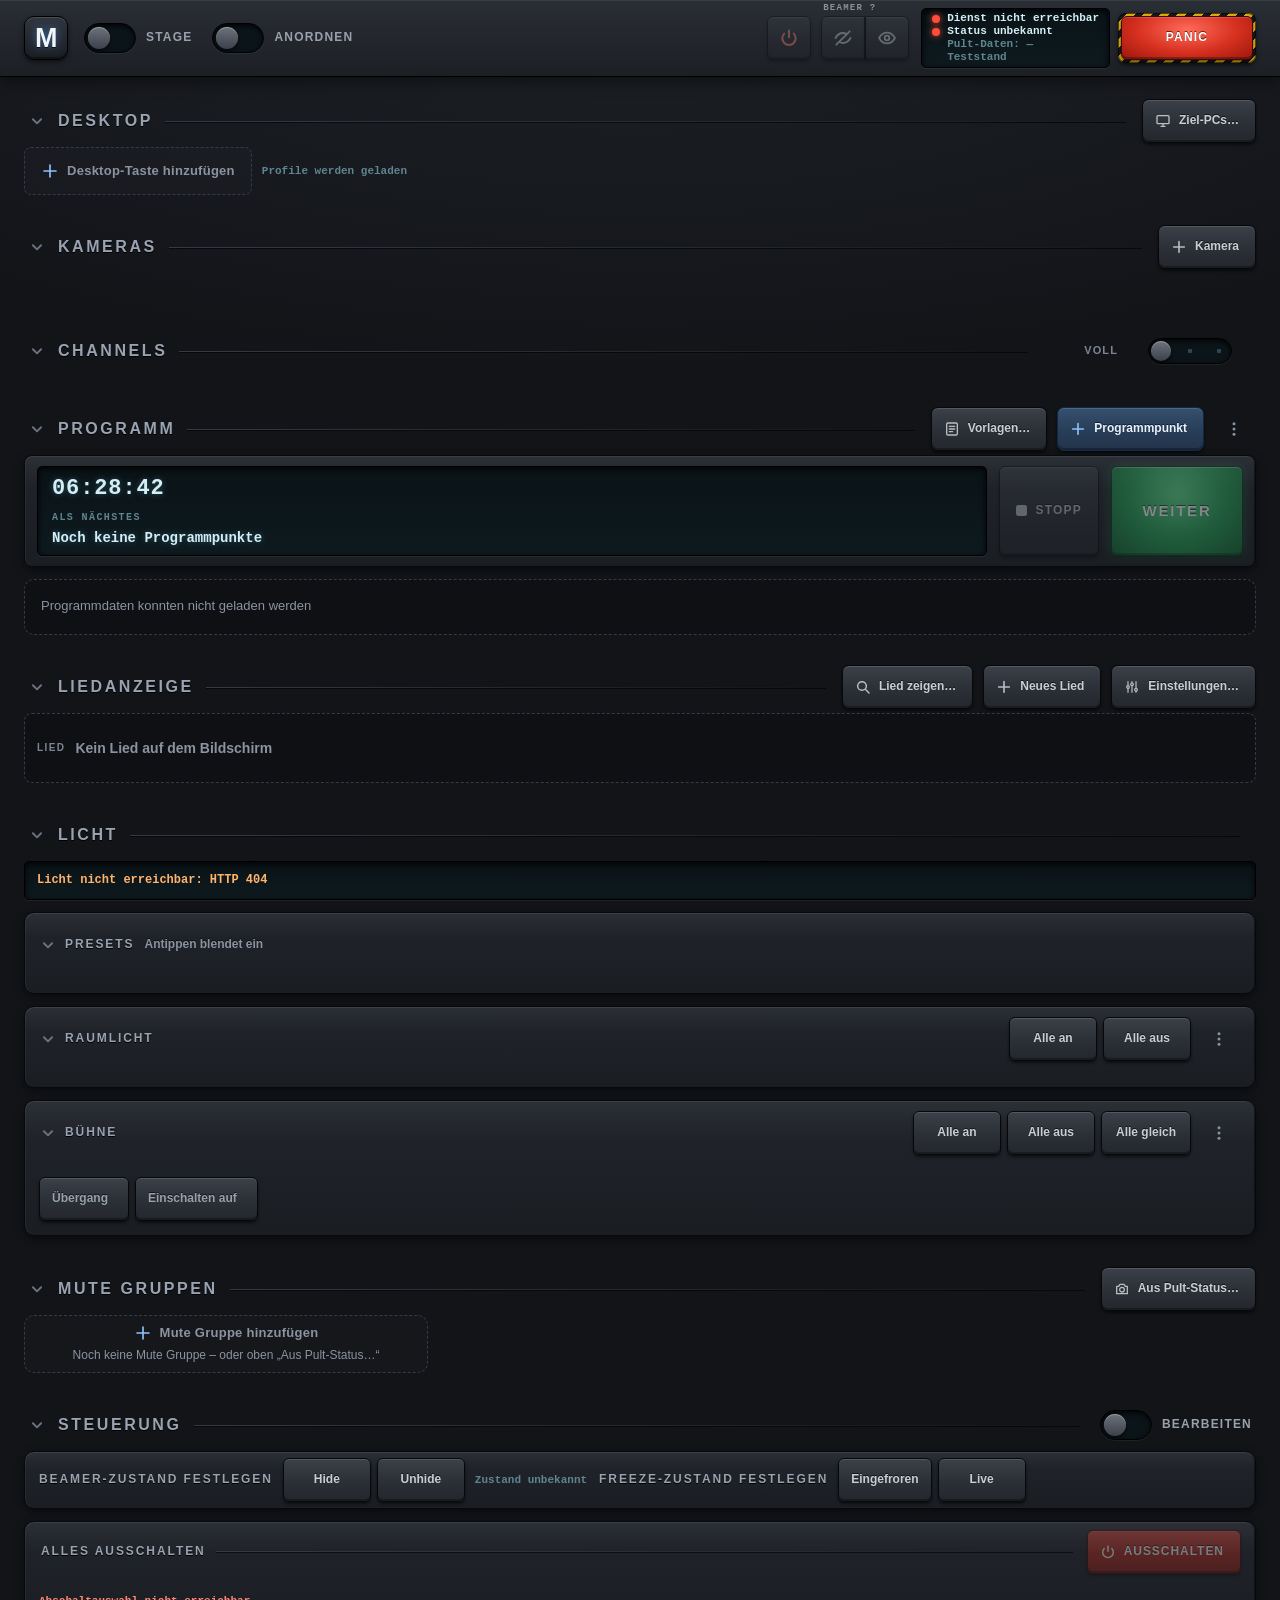
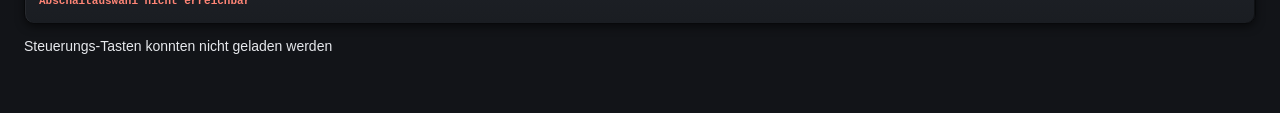
==== commit f633bb0a: "Placeholders: one dashed "+ … hinzufügen" for every list that grows Every control that stands in for" ====
--- a/mixer_mute_service/app/static/index.html
+++ b/mixer_mute_service/app/static/index.html
@@ -53,7 +53,7 @@
   </div>
   <div id="desktop-body" class="panel-body">
     <div id="desktop-profiles" class="desktop-launch-actions">
-      <button id="new-profile-btn" class="display-add" title="Neues Profil" aria-label="Neues Profil"><svg class="plus-icon" viewBox="0 0 24 24" fill="none" stroke="currentColor" stroke-width="2.2" stroke-linecap="round" aria-hidden="true"><path d="M12 4v16M4 12h16"/></svg></button>
+      <button id="new-profile-btn" type="button" class="ghost-add ghost-tile" data-ghost-add="profile" title="Neue Desktop-Taste anlegen"><span class="ghost-add-main"><svg class="plus-icon" viewBox="0 0 24 24" fill="none" stroke="currentColor" stroke-width="2.2" stroke-linecap="round" aria-hidden="true"><path d="M12 4v16M4 12h16"/></svg><span>Desktop-Taste hinzufügen</span></span></button>
       <span id="desktop-launch-status" class="desktop-launch-status">Profile werden geladen</span>
     </div>
     <div id="desktop-shortcuts" class="desktop-launch-actions desktop-shortcuts" aria-label="Programm-Shortcuts" hidden></div>
@@ -127,9 +127,9 @@
         </tr></thead>
         <tbody id="program-items"></tbody>
       </table>
-      <button type="button" id="program-add-row" class="program-add-row" hidden>
-        <span class="program-add-row-main"><svg class="plus-icon" viewBox="0 0 24 24" fill="none" stroke="currentColor" stroke-width="2.2" stroke-linecap="round" aria-hidden="true"><path d="M12 4v16M4 12h16"/></svg>Programmpunkt hinzufügen</span>
-        <span id="program-add-row-hint" class="program-add-row-hint">Noch keine Programmpunkte – oder unter „Vorlagen…“ eine Vorlage anwenden</span>
+      <button type="button" id="program-add-row" class="ghost-add ghost-row program-add-row" data-ghost-add="program" hidden>
+        <span class="ghost-add-main"><svg class="plus-icon" viewBox="0 0 24 24" fill="none" stroke="currentColor" stroke-width="2.2" stroke-linecap="round" aria-hidden="true"><path d="M12 4v16M4 12h16"/></svg>Programmpunkt hinzufügen</span>
+        <span id="program-add-row-hint" class="ghost-add-hint">Noch keine Programmpunkte – oder unter „Vorlagen…“ eine Vorlage anwenden</span>
       </button>
     </div>
     <div id="program-empty" class="empty-state program-empty" hidden>Noch keine Programmpunkte. Mit „+ Programmpunkt“ anlegen oder unter „Vorlagen…“ eine Vorlage anwenden.</div>
@@ -169,7 +169,7 @@
 <section class="panel" data-section="lights">
   <div class="panel-head">
     <button class="section-toggle" aria-expanded="true" aria-controls="lights-body">Licht</button>
-    <div class="panel-tools"><button id="light-scene-add" class="add-key" title="Licht, wie es gerade ist, als Preset speichern"><svg class="plus-icon" viewBox="0 0 24 24" fill="none" stroke="currentColor" stroke-width="2.4" stroke-linecap="round" aria-hidden="true"><path d="M12 4v16M4 12h16"/></svg>Preset</button></div>
+    <div class="panel-tools"></div>
   </div>
   <div id="lights-body" class="panel-body">
     <div id="light-status" class="light-status" role="status" aria-live="polite" hidden></div>
@@ -183,12 +183,12 @@
       <div class="create-card-hint light-pick-hint">Welche Lichter gehören dazu? Gespeichert wird jeder gewählte Scheinwerfer so, wie er gerade ist (an/aus, Helligkeit, Farbe), und jeder gewählte Raumlicht-Kreis. Alle anderen Lichter bleiben beim Abrufen, wie sie sind.</div>
       <div class="light-pick">
         <div class="light-pick-group">
+          <div class="light-pick-head"><span class="light-block-title">Bühne</span><button type="button" class="light-pick-all" data-light-pick-all="stage">Alle</button></div>
+          <div id="light-pick-stage" class="light-pick-keys"></div>
+        </div>
+        <div class="light-pick-group">
           <div class="light-pick-head"><span class="light-block-title">Raumlicht</span><button type="button" class="light-pick-all" data-light-pick-all="room">Alle</button></div>
           <div id="light-pick-room" class="light-pick-keys"></div>
-        </div>
-        <div class="light-pick-group">
-          <div class="light-pick-head"><span class="light-block-title">Bühne</span><button type="button" class="light-pick-all" data-light-pick-all="stage">Alle</button></div>
-          <div id="light-pick-stage" class="light-pick-keys"></div>
         </div>
       </div>
     </div>
@@ -243,7 +243,6 @@
     <button class="section-toggle" aria-expanded="true" aria-controls="groups-body">Mute Gruppen</button>
     <div class="panel-tools">
       <button id="new-snapshot-btn" class="add-key" title="Neue Mute Gruppe aus allen Channels, die am Pult gerade nicht gemutet sind"><svg class="plus-icon" viewBox="0 0 24 24" fill="none" stroke="currentColor" stroke-width="1.9" stroke-linejoin="round" stroke-linecap="round" aria-hidden="true"><path d="M4 8h3l2-3h6l2 3h3v11H4z"/><circle cx="12" cy="13" r="3.5"/></svg>Aus Pult-Status…</button>
-      <button id="new-person-btn" class="add-key primary-add"><svg class="plus-icon" viewBox="0 0 24 24" fill="none" stroke="currentColor" stroke-width="2.4" stroke-linecap="round" aria-hidden="true"><path d="M12 4v16M4 12h16"/></svg>Mute Gruppe</button>
     </div>
   </div>
   <div id="groups-body" class="panel-body">
@@ -271,9 +270,7 @@
   <div class="panel-head">
     <button class="section-toggle" aria-expanded="true" aria-controls="companion-body">Steuerung</button>
     <div class="panel-tools">
-      <label class="compact-switch" title="Tasten, Kategorien und Abschaltziele umbenennen, verschieben und löschen (⋮ an jedem Teil)"><input id="companion-edit-toggle" type="checkbox" /><span class="track"></span>Bearbeiten</label>
-      <button id="new-companion-category" class="add-key"><svg class="plus-icon" viewBox="0 0 24 24" fill="none" stroke="currentColor" stroke-width="2.4" stroke-linecap="round" aria-hidden="true"><path d="M12 4v16M4 12h16"/></svg>Kategorie</button>
-      <button id="new-companion-button" class="add-key primary-add"><svg class="plus-icon" viewBox="0 0 24 24" fill="none" stroke="currentColor" stroke-width="2.4" stroke-linecap="round" aria-hidden="true"><path d="M12 4v16M4 12h16"/></svg>Taste</button>
+      <label class="compact-switch" title="Tasten und Kategorien anlegen; Tasten, Kategorien und Abschaltziele umbenennen, verschieben und löschen (⋮ an jedem Teil)"><input id="companion-edit-toggle" type="checkbox" /><span class="track"></span>Bearbeiten</label>
     </div>
   </div>
   <div id="companion-body" class="panel-body">
--- a/mixer_mute_service/app/static/css/app.css
+++ b/mixer_mute_service/app/static/css/app.css
@@ -18,6 +18,7 @@
   /* One look for the same thing everywhere (see "Shared components" at the end) */
   --r-card: 10px;            /* cards: groups, light blocks, categories, program rows */
   --r-key: 7px;              /* keys */
+  --r-row: 8px;              /* program rows */
   --title: #9aa3b2;          /* card titles (engraved, upper case) */
   --label: #7d8594;          /* field labels */
   --sel-border: #0a2550;     /* chosen / pressed: blue */
@@ -479,11 +480,6 @@
 .tile-menu svg { width: 17px; height: 17px; flex-shrink: 0; opacity: .85; }
 .tile-menu button:disabled { opacity: .35; }
 .menu-sep { height: 1px; margin: 4px 8px; background: rgba(255,255,255,.07); box-shadow: 0 -1px 0 rgba(0,0,0,.5); }
-/* The grey "+" tile after the last profile */
-button.display-add {
-  display: grid; place-items: center; align-self: stretch; min-width: 72px; min-height: 48px; padding: 0 20px;
-  color: #9aa1ad;
-}
 /* Drawn plus: a text "+" sits off-centre depending on the font */
 .plus-icon { display: block; width: 22px; height: 22px; }
 button.add-key { display: inline-flex; align-items: center; gap: 8px; min-height: 44px; padding: 0 16px 0 12px; }
@@ -768,23 +764,9 @@
    Every field carries its own engraved label (the table head is kept for
    screen readers only). Narrow screens fall back to two columns. */
 .program-table-wrap { min-width: 0; }
-/* The last "row": an empty, dashed program row with "+ Programmpunkt
-   hinzufügen" in the middle (as high as a closed row). Not while arranging
-   the sections (it would look like a place to drop one). */
-button.program-add-row {
-  display: flex; flex-direction: column; align-items: center; justify-content: center; gap: 4px;
-  width: 100%; min-height: 77px; margin-top: 8px; padding: 10px 16px; border-radius: 8px;
-  border: 1px dashed #353b46; background: transparent; box-shadow: none; text-shadow: none;
-  color: var(--muted); font-size: 14px; font-weight: 700; letter-spacing: .02em;
-}
-button.program-add-row:hover:not(:disabled) { color: var(--text); border-color: #4a5260; background: rgba(255,255,255,.03); filter: none; }
-button.program-add-row:active:not(:disabled) {
-  transform: none; color: var(--text); border-color: #3584e6; background: rgba(79,156,255,.08); box-shadow: none;
-}
-.program-add-row-main { display: inline-flex; align-items: center; gap: 8px; }
-.program-add-row-main .plus-icon { width: 18px; height: 18px; color: #8fc2ff; }
-.program-add-row-hint { font-size: 12px; font-weight: 500; letter-spacing: 0; }
-body.arranging button.program-add-row { display: none; }
+/* The last "row": the program's placeholder ("+ Programmpunkt hinzufügen",
+   look: "Placeholders" at the end), as high as a closed row. */
+button.ghost-add.program-add-row { width: 100%; min-height: 77px; margin-top: 8px; border-radius: var(--r-row); }
 .program-table, .program-table tbody { display: block; width: 100%; }
 .program-table colgroup { display: none; }
 .program-table thead {
@@ -792,7 +774,7 @@
 }
 .program-table tbody { display: grid; gap: 8px; }
 .program-table tr {
-  display: grid; align-items: start; gap: 10px 12px; padding: 6px 10px 6px 12px; border-radius: 8px;
+  display: grid; align-items: start; gap: 10px 12px; padding: 6px 10px 6px 12px; border-radius: var(--r-row);
   grid-template-columns: 96px minmax(0, 1.55fr) minmax(0, 1fr) minmax(0, 1.1fr) minmax(0, 1fr) auto;
   border: 1px solid #08090b; background: var(--panel-bg); box-shadow: var(--panel-shadow);
   transition: box-shadow .2s, opacity .2s;
@@ -992,14 +974,8 @@
 .program-desktop-note { font: 600 12px/1.3 var(--mono); color: var(--lcd-dim); }
 .program-desktop-note:empty { display: none; }
 .program-desktop-chip:has(.program-desktop-earlier) { padding-left: 0; }
-.program-table button.program-desktop-add {
-  display: inline-flex; align-items: center; gap: 6px; min-height: 44px; padding: 0 16px; font-size: 12px; font-weight: 700;
-  color: var(--muted); background: transparent; border: 1px dashed #353b46; box-shadow: none; text-shadow: none;
-}
-.program-table button.program-desktop-add:hover:not(:disabled) { color: var(--text); border-color: #4a5260; background: rgba(255,255,255,.03); filter: none; }
-.program-table button.program-desktop-add:active:not(:disabled) { transform: none; box-shadow: none; }
-.program-table button.program-desktop-add[aria-expanded="true"] { color: var(--text); border-color: #3584e6; background: rgba(79,156,255,.08); }
-.program-table button.program-desktop-add .plus-icon, .program-table button.program-desktop-add svg { color: #8fc2ff; }
+/* The next step's place (a placeholder, look: "Placeholders"), chip-sized */
+.program-table button.program-desktop-add { flex-direction: row; gap: 6px; padding: 0 16px; font-size: 12px; }
 .program-table button.program-desktop-key.pseudo { color: #e6f4f8; border-style: dashed; }
 .program-desktop-pick {
   display: flex; flex-wrap: wrap; gap: 6px; padding: 8px; border-radius: 6px;
@@ -1083,7 +1059,7 @@
   padding: 12px; border-radius: 8px; border: 1px solid #08090b; background: var(--panel-bg); box-shadow: var(--panel-shadow);
 }
 .song-live[hidden] { display: none; }
-.song-live.idle { grid-template-columns: 1fr; border-style: dashed; border-color: #353b46; background: rgba(0,0,0,.16); box-shadow: none; }
+.song-live.idle { grid-template-columns: 1fr; border-style: dashed; border-color: var(--ghost-border); background: rgba(0,0,0,.16); box-shadow: none; }
 .song-live.idle .song-live-title { color: var(--muted); font-weight: 600; }
 .song-live.idle .song-stage, .song-live.idle .song-controls, .song-live.idle .song-slides { display: none; }
 @container section (max-width: 852px) { .song-live { grid-template-columns: 1fr; } }
@@ -1740,9 +1716,7 @@
 }
 button.light-block-toggle:hover:not(:disabled)::before { background: #9aa3b2; }
 button.light-block-toggle[aria-expanded="true"]::before { transform: rotate(90deg); }
-.light-block-title { flex-shrink: 0; font-size: 12px; font-weight: 800; letter-spacing: .16em; text-transform: uppercase; color: var(--title); text-shadow: 0 1px 0 #000; }
-/* In a block's toggle the title follows the toggle (lighter on hover). */
-.light-block-toggle .light-block-title { color: inherit; }
+.light-block-title { flex-shrink: 0; font-size: 12px; font-weight: 800; letter-spacing: .16em; text-transform: uppercase; color: inherit; text-shadow: 0 1px 0 #000; }
 .light-block-hint { font-size: 12px; color: var(--muted); min-width: 0; white-space: nowrap; overflow: hidden; text-overflow: ellipsis; }
 .light-block-summary {
   display: none; min-width: 0; font: 700 12px/1.2 var(--mono); color: var(--lcd-text);
@@ -1900,7 +1874,7 @@
 .light-block button.busy { opacity: .6; pointer-events: none; }
 /* Saving a preset: name, then which lights belong to it (toggle keys, blue = chosen) */
 .light-pick-hint { margin-bottom: 4px; }
-.light-pick { display: grid; grid-template-columns: minmax(0, 1.4fr) minmax(0, 1fr); gap: 4px 20px; }  /* Raumlicht (7 circuits), Bühne (4 lights) */
+.light-pick { display: grid; grid-template-columns: minmax(0, 1fr) minmax(0, 1.4fr); gap: 4px 20px; }
 .light-pick-head { display: flex; align-items: center; gap: 10px; min-height: 44px; }
 button.light-pick-all { min-height: 44px; min-width: 64px; padding: 0 12px; font-size: 12px; }
 .light-pick-keys { display: grid; grid-template-columns: repeat(auto-fill, minmax(132px, 1fr)); gap: 6px; }
@@ -1976,7 +1950,7 @@
 /* Empty lists: one quiet dashed box that says how to start. */
 .empty-state {
   grid-column: 1 / -1; display: flex; align-items: center; min-height: 56px; padding: 12px 16px;
-  border-radius: var(--r-card); border: 1px dashed #353b46; background: rgba(0,0,0,.16);
+  border-radius: var(--r-card); border: 1px dashed var(--ghost-border); background: rgba(0,0,0,.16);
   color: var(--muted); font-size: 13px; line-height: 1.45;
 }
 .empty-state[hidden] { display: none; }
@@ -2099,3 +2073,46 @@
   color: #fff; filter: none; border-color: var(--stop-live-border); background: var(--stop-live-bg);
 }
 @media (prefers-reduced-motion: reduce) { .program-step-stop::before { animation: none; } }
+
+/* ---- Placeholders ("+ … hinzufügen", js/menus.js ghostAddButton) --------------
+   Where a list can grow, it ends in the next object's place: dashed,
+   see-through, as large as that object, "+" and "… hinzufügen". Hidden while
+   arranging the sections and while that object is being created; the
+   Steuerung ones only with "Bearbeiten". */
+:root {
+  --ghost-border: #353b46;
+  --ghost-border-hover: #4a5260;
+  --ghost-border-active: #3584e6;
+  --ghost-bg: rgba(255,255,255,.015);
+  --ghost-bg-hover: rgba(255,255,255,.04);
+  --ghost-bg-active: rgba(79,156,255,.08);
+  --ghost-text: var(--muted);
+  --ghost-plus: #8fc2ff;
+}
+button.ghost-add {
+  display: flex; flex-direction: column; align-items: center; justify-content: center; gap: 4px;
+  min-width: 44px; min-height: 44px; padding: 8px 16px; border-radius: var(--r-key);
+  border: 1px dashed var(--ghost-border); background: var(--ghost-bg); box-shadow: none; text-shadow: none;
+  color: var(--ghost-text); font-size: 13px; font-weight: 700; letter-spacing: .02em; text-align: center;
+}
+button.ghost-add:hover:not(:disabled) { color: var(--text); border-color: var(--ghost-border-hover); background: var(--ghost-bg-hover); filter: none; }
+button.ghost-add:active:not(:disabled), button.ghost-add[aria-expanded="true"] {
+  transform: none; box-shadow: none; color: var(--text); border-color: var(--ghost-border-active); background: var(--ghost-bg-active);
+}
+.ghost-add-main { display: inline-flex; flex-wrap: wrap; align-items: center; justify-content: center; gap: 4px 8px; min-width: 0; }
+.ghost-add-main > span { min-width: 0; overflow-wrap: break-word; }
+button.ghost-add { max-width: 100%; }
+button.ghost-add .plus-icon { flex: none; width: 18px; height: 18px; color: var(--ghost-plus); }
+.ghost-add-hint { font-size: 12px; font-weight: 500; letter-spacing: 0; }
+body.arranging button.ghost-add { display: none; }
+/* As large as what they create */
+.desktop-launch-actions button.ghost-tile { align-self: stretch; min-width: 200px; min-height: 48px; }
+.light-scenes button.ghost-tile { min-height: 88px; border-radius: var(--r-card); }
+#persons button.ghost-card { min-height: 58px; border-radius: var(--r-card); }
+.companion-grid button.ghost-key { min-height: 64px; }
+body.stage-on .companion-grid button.ghost-key { min-height: 50px; }
+.companion-categories > button.ghost-row { min-height: 52px; border-radius: var(--r-card); }
+.companion-categories:not(.editing) button.ghost-add { display: none; }
+/* Not while that object is being created */
+#lights-body:has(.light-scene-create.visible) button.ghost-add[data-ghost-add="preset"],
+#groups-body:has(.person-create-row.visible) button.ghost-add[data-ghost-add="person"] { display: none; }
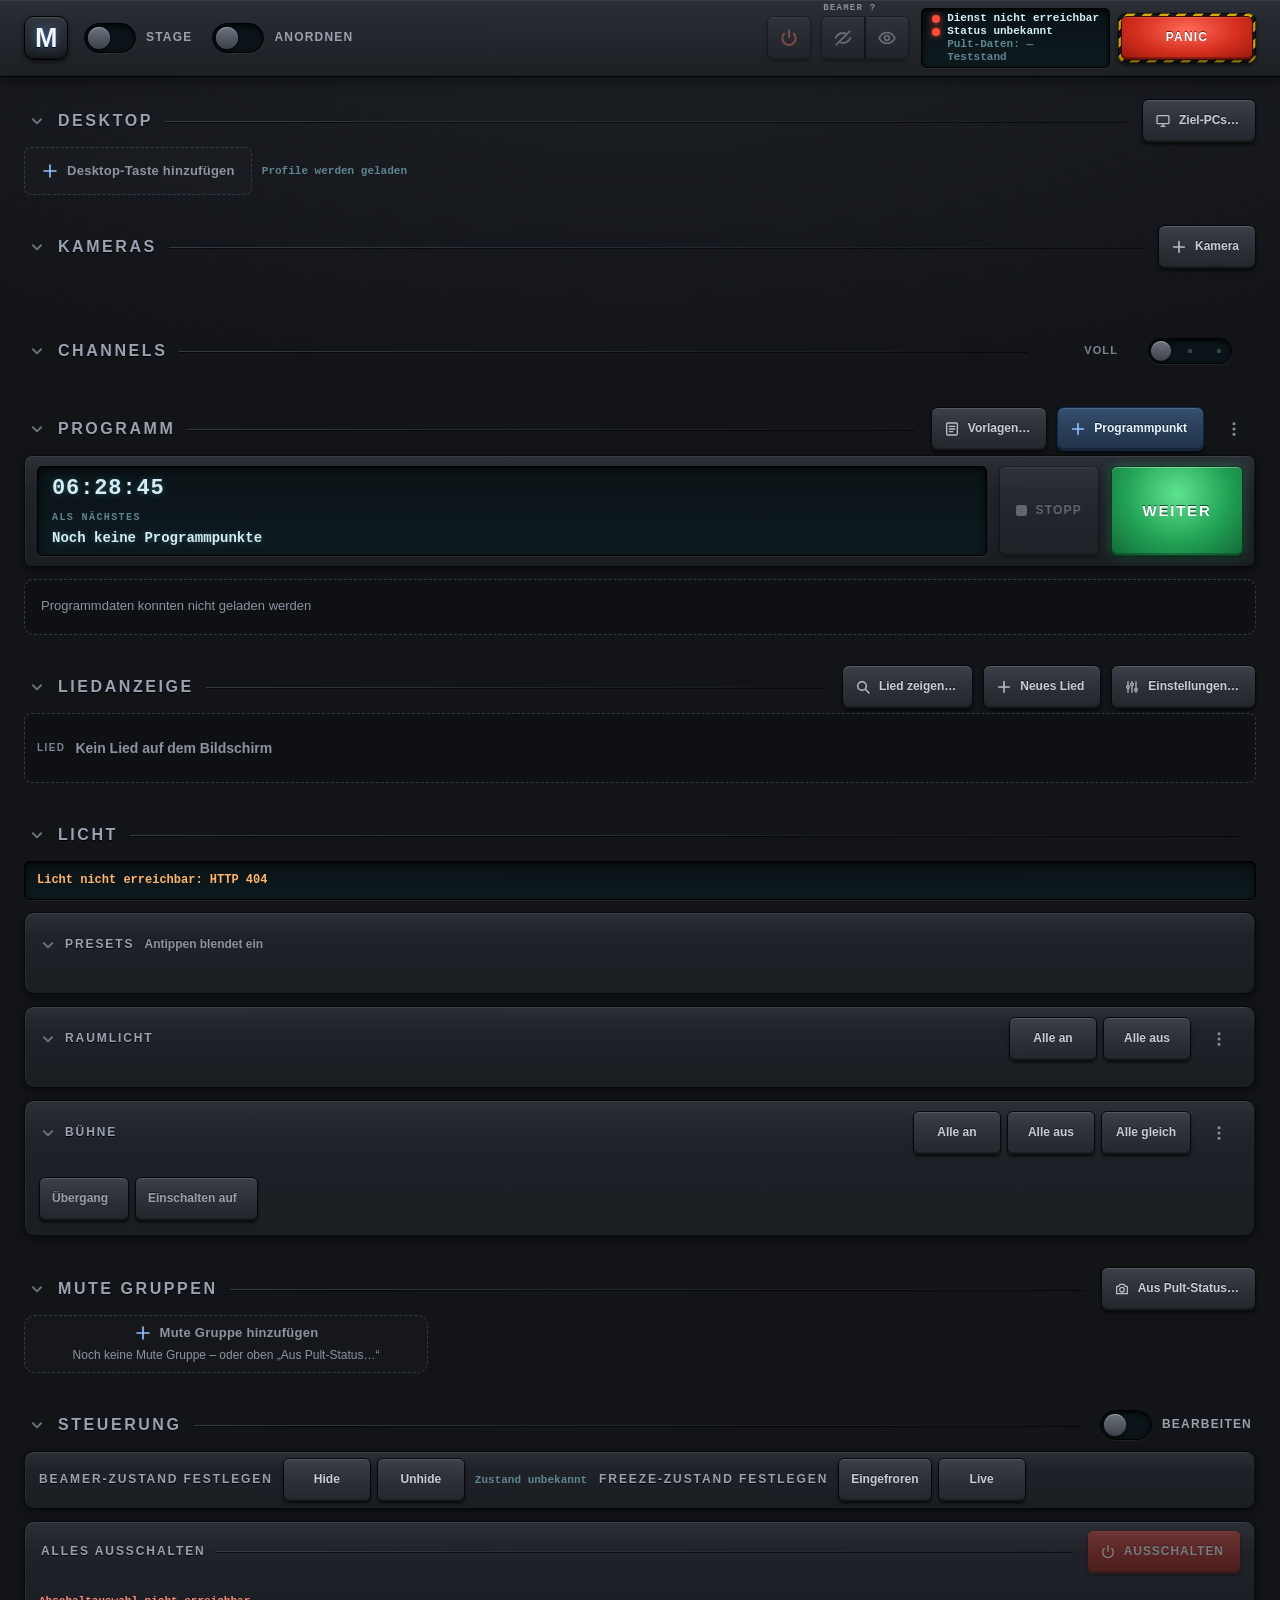
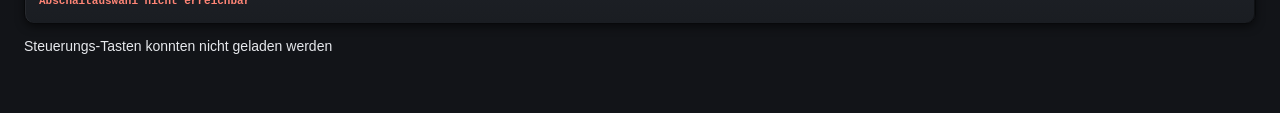
==== commit 4622675a: "Merge remote-tracking branch 'origin/main' into claude/ghost-add" ====
--- a/mixer_mute_service/app/static/index.html
+++ b/mixer_mute_service/app/static/index.html
@@ -183,12 +183,12 @@
       <div class="create-card-hint light-pick-hint">Welche Lichter gehören dazu? Gespeichert wird jeder gewählte Scheinwerfer so, wie er gerade ist (an/aus, Helligkeit, Farbe), und jeder gewählte Raumlicht-Kreis. Alle anderen Lichter bleiben beim Abrufen, wie sie sind.</div>
       <div class="light-pick">
         <div class="light-pick-group">
+          <div class="light-pick-head"><span class="light-block-title">Raumlicht</span><button type="button" class="light-pick-all" data-light-pick-all="room">Alle</button></div>
+          <div id="light-pick-room" class="light-pick-keys"></div>
+        </div>
+        <div class="light-pick-group">
           <div class="light-pick-head"><span class="light-block-title">Bühne</span><button type="button" class="light-pick-all" data-light-pick-all="stage">Alle</button></div>
           <div id="light-pick-stage" class="light-pick-keys"></div>
-        </div>
-        <div class="light-pick-group">
-          <div class="light-pick-head"><span class="light-block-title">Raumlicht</span><button type="button" class="light-pick-all" data-light-pick-all="room">Alle</button></div>
-          <div id="light-pick-room" class="light-pick-keys"></div>
         </div>
       </div>
     </div>
--- a/mixer_mute_service/app/static/css/app.css
+++ b/mixer_mute_service/app/static/css/app.css
@@ -1716,7 +1716,9 @@
 }
 button.light-block-toggle:hover:not(:disabled)::before { background: #9aa3b2; }
 button.light-block-toggle[aria-expanded="true"]::before { transform: rotate(90deg); }
-.light-block-title { flex-shrink: 0; font-size: 12px; font-weight: 800; letter-spacing: .16em; text-transform: uppercase; color: inherit; text-shadow: 0 1px 0 #000; }
+.light-block-title { flex-shrink: 0; font-size: 12px; font-weight: 800; letter-spacing: .16em; text-transform: uppercase; color: var(--title); text-shadow: 0 1px 0 #000; }
+/* In a block's toggle the title follows the toggle (lighter on hover). */
+.light-block-toggle .light-block-title { color: inherit; }
 .light-block-hint { font-size: 12px; color: var(--muted); min-width: 0; white-space: nowrap; overflow: hidden; text-overflow: ellipsis; }
 .light-block-summary {
   display: none; min-width: 0; font: 700 12px/1.2 var(--mono); color: var(--lcd-text);
@@ -1874,7 +1876,7 @@
 .light-block button.busy { opacity: .6; pointer-events: none; }
 /* Saving a preset: name, then which lights belong to it (toggle keys, blue = chosen) */
 .light-pick-hint { margin-bottom: 4px; }
-.light-pick { display: grid; grid-template-columns: minmax(0, 1fr) minmax(0, 1.4fr); gap: 4px 20px; }
+.light-pick { display: grid; grid-template-columns: minmax(0, 1.4fr) minmax(0, 1fr); gap: 4px 20px; }  /* Raumlicht (7 circuits), Bühne (4 lights) */
 .light-pick-head { display: flex; align-items: center; gap: 10px; min-height: 44px; }
 button.light-pick-all { min-height: 44px; min-width: 64px; padding: 0 12px; font-size: 12px; }
 .light-pick-keys { display: grid; grid-template-columns: repeat(auto-fill, minmax(132px, 1fr)); gap: 6px; }
